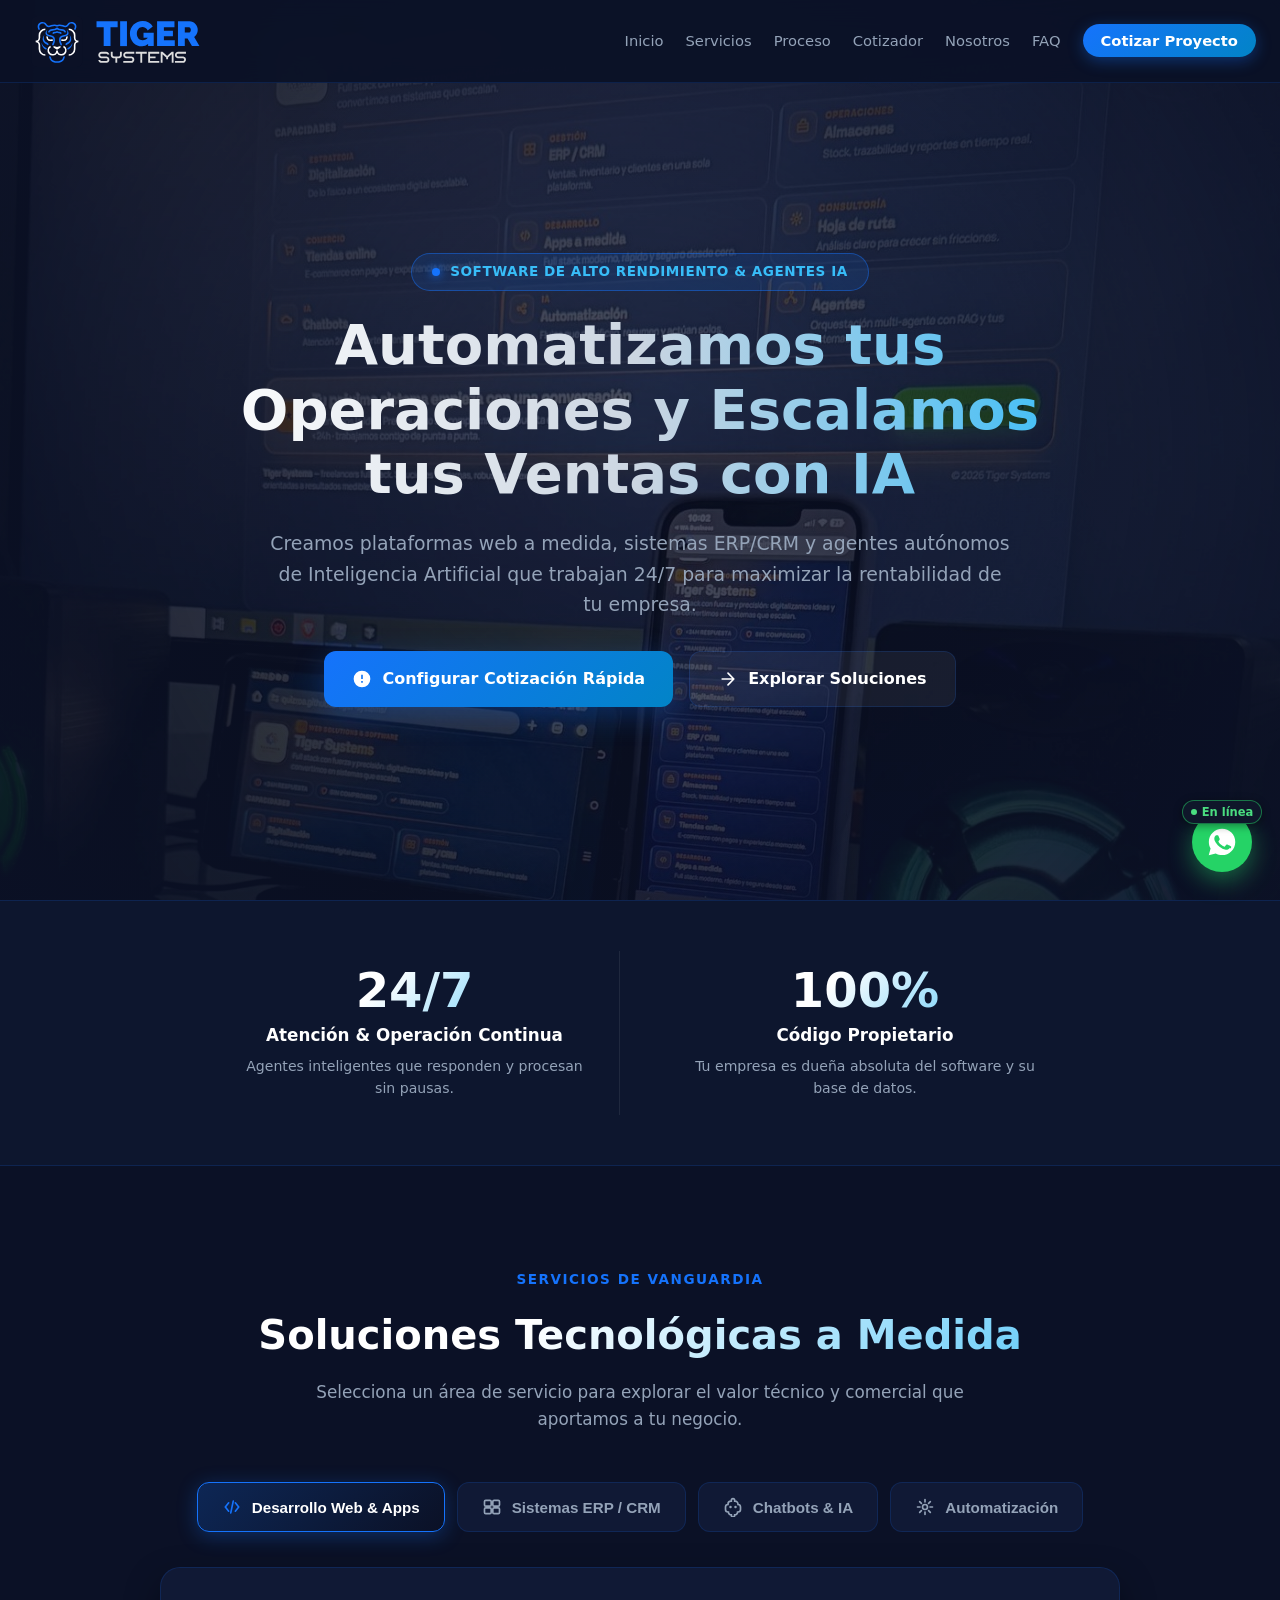
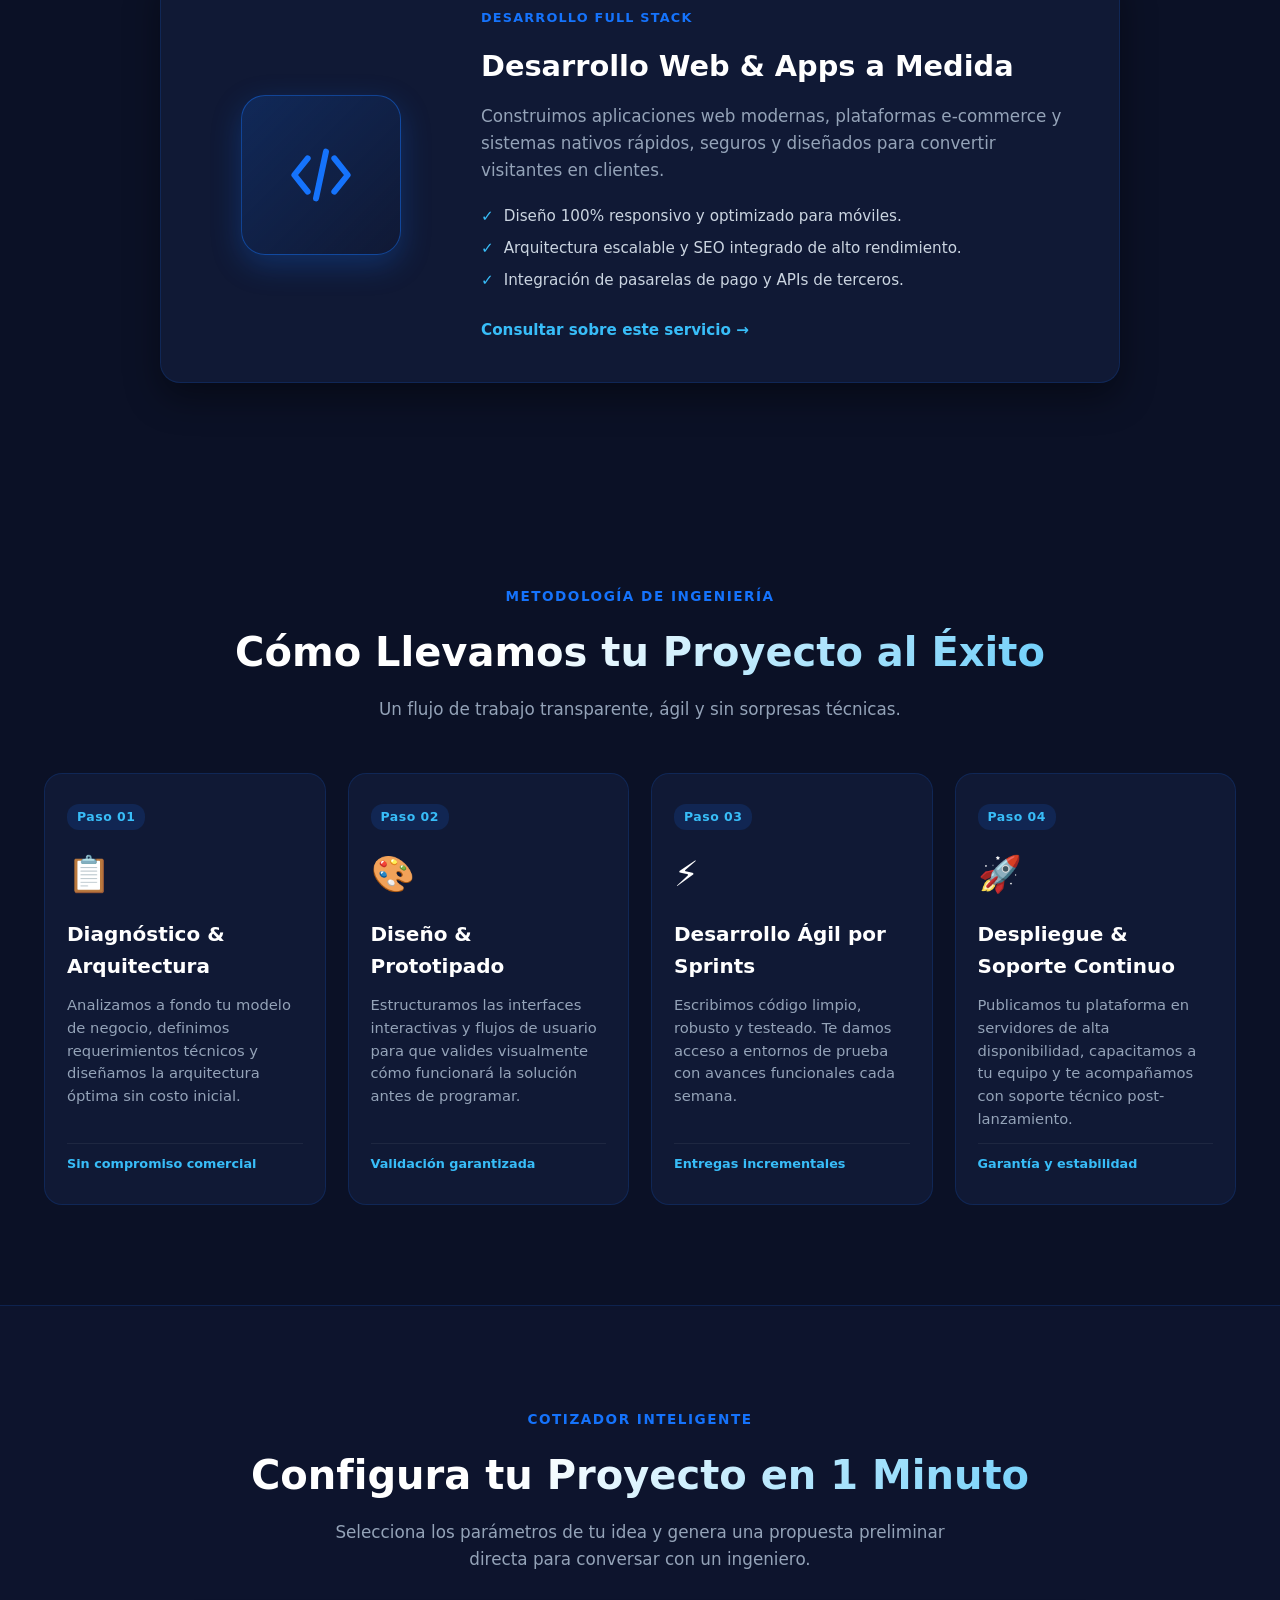
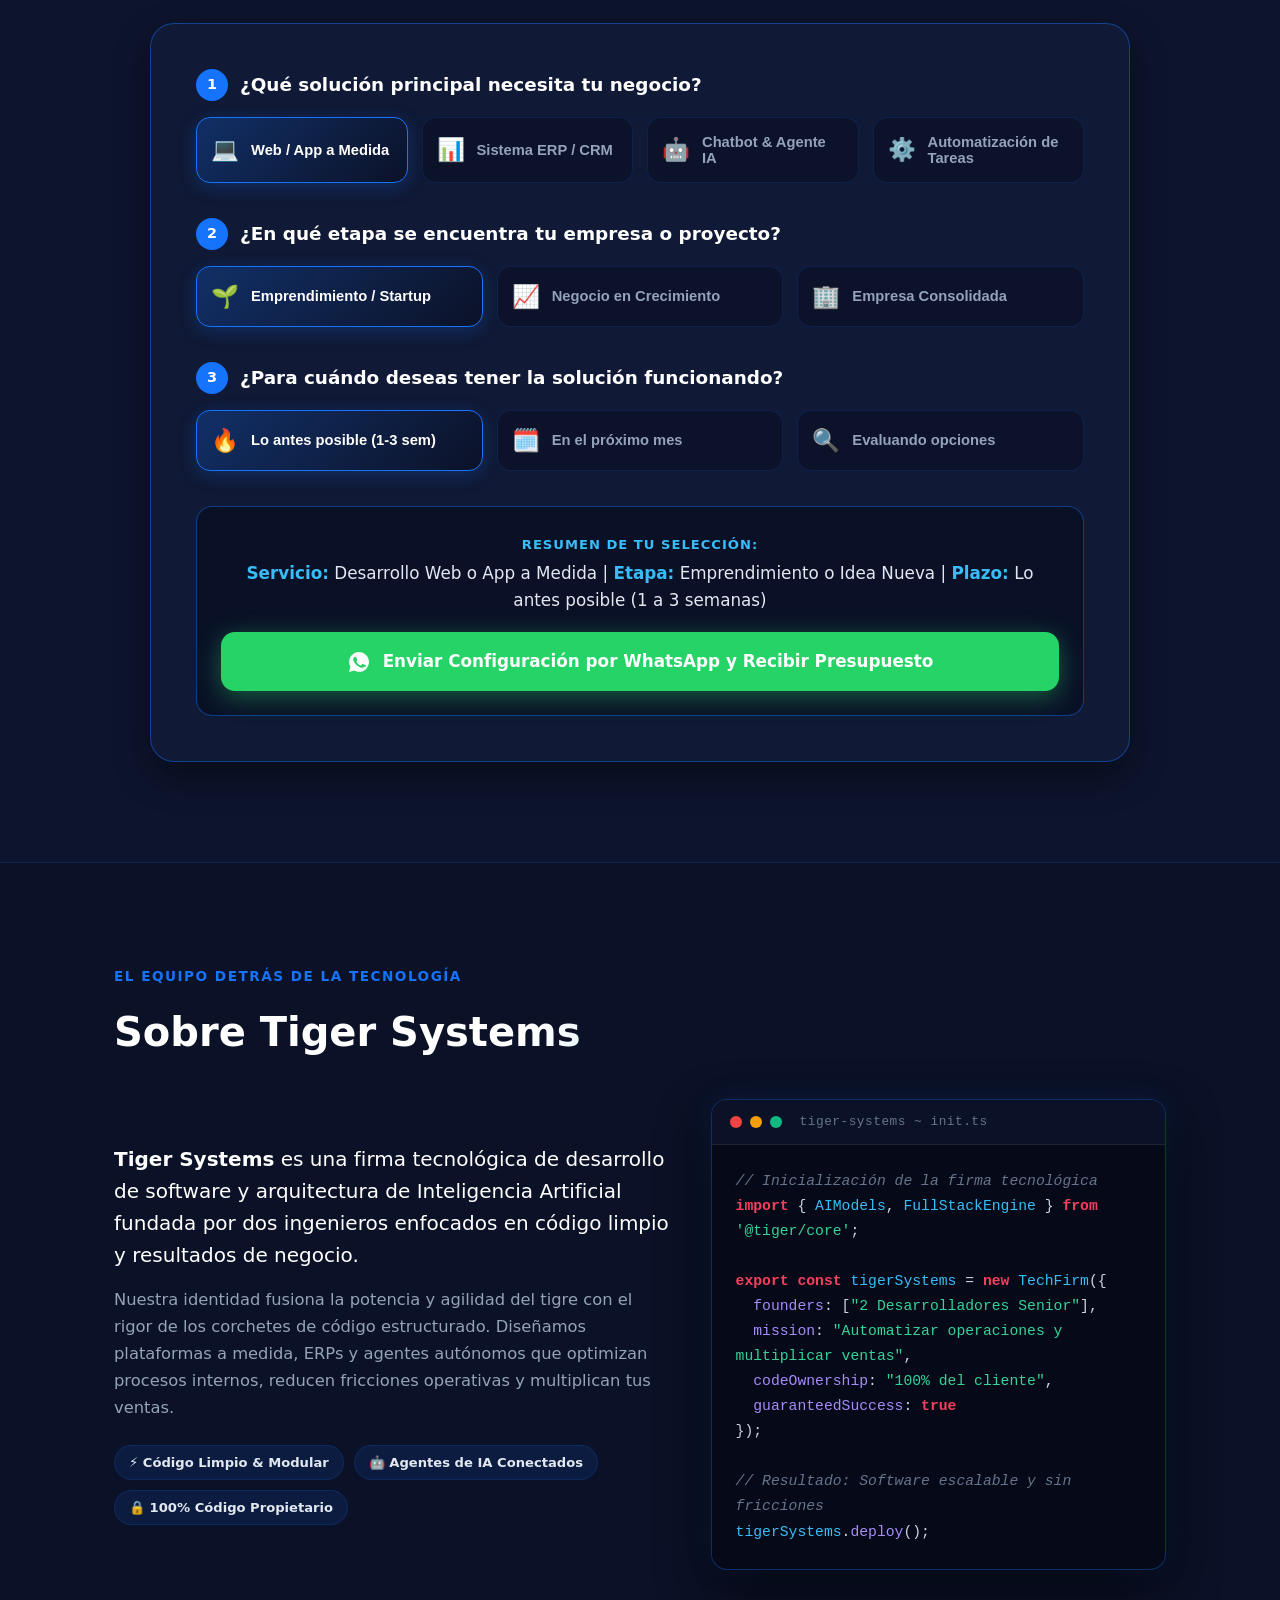
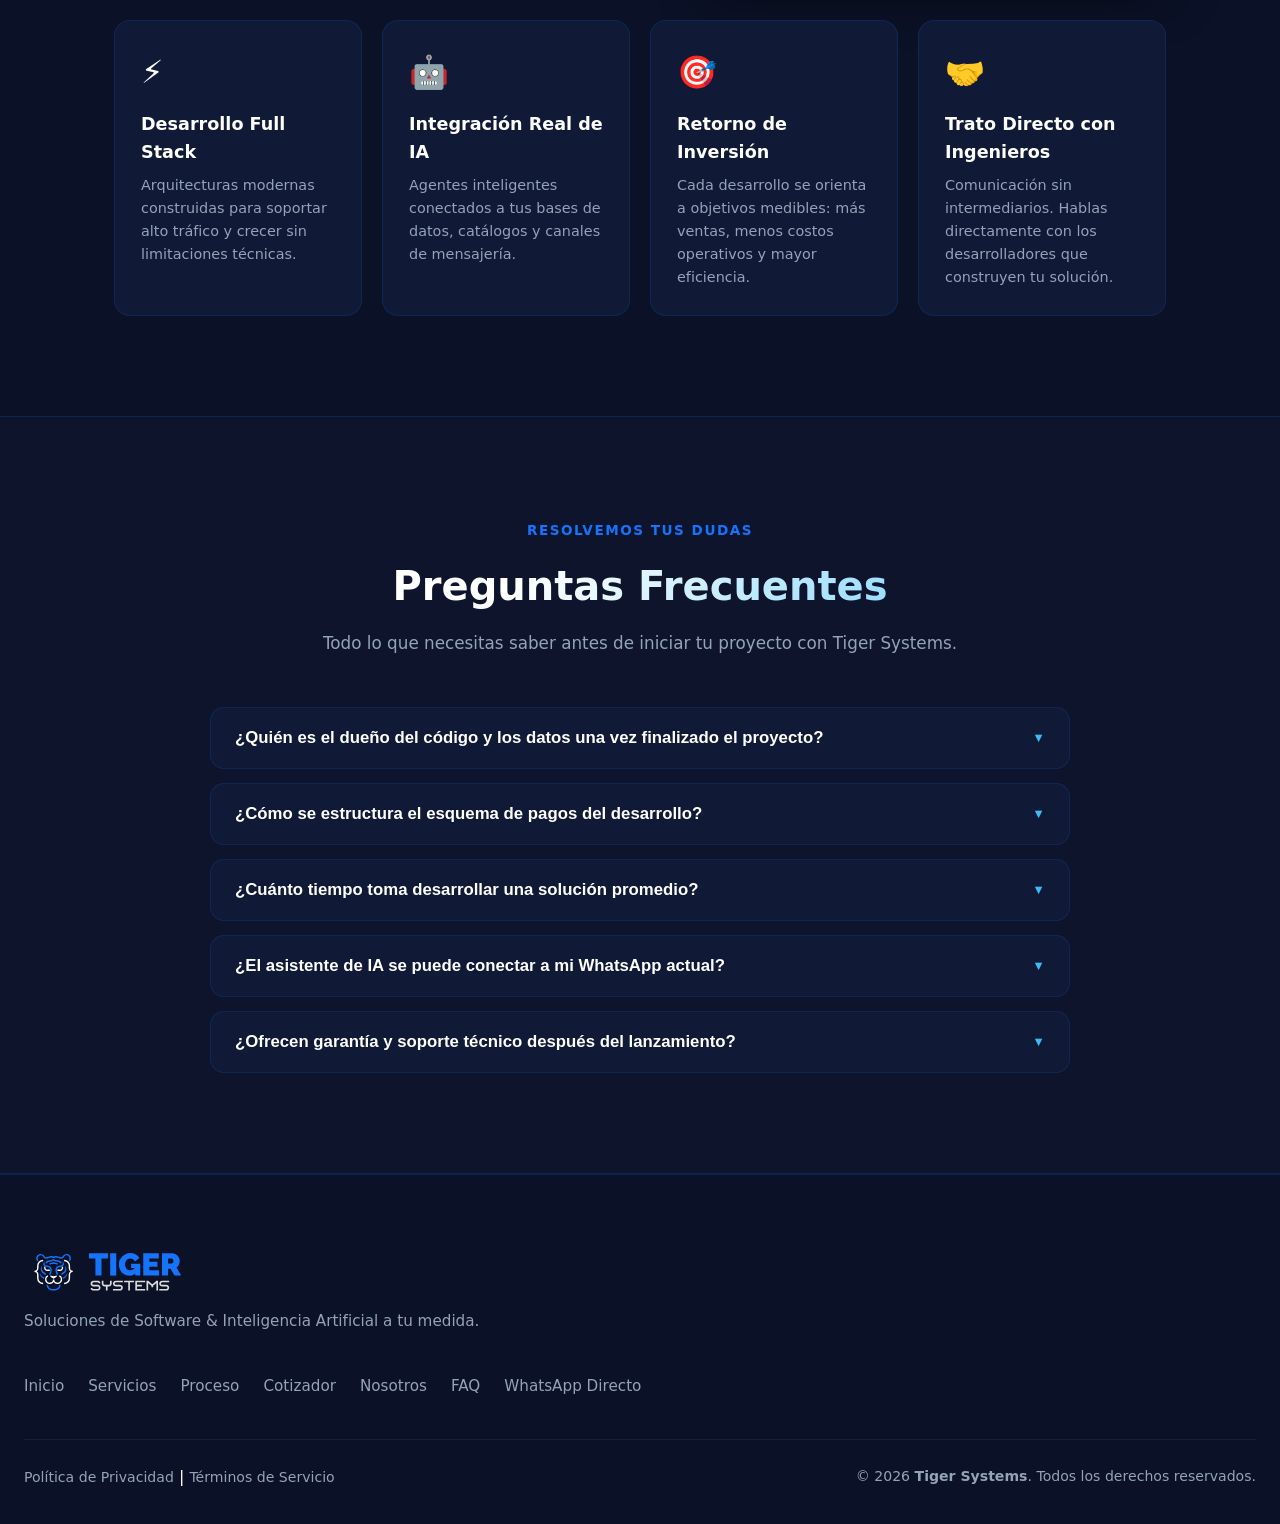
==== index.html @ 4b24a2e3 "feat: agregar etiqueta de Microsoft Clarity (grabaciones y mapas de calor)" ====
<!DOCTYPE html>
<html lang="es">
<head>
    <meta charset="UTF-8">
    <meta name="viewport" content="width=device-width, initial-scale=1.0">
    
    <!-- Google tag (gtag.js) -->
    <script async src="https://www.googletagmanager.com/gtag/js?id=G-GJ91HTBF2C"></script>
    <script>
      window.dataLayer = window.dataLayer || [];
      function gtag(){dataLayer.push(arguments);}
      gtag('js', new Date());

      gtag('config', 'G-GJ91HTBF2C');
    </script>
    
    <!-- Microsoft Clarity (Heatmaps & Screen Recording) -->
    <script type="text/javascript">
        (function(c,l,a,r,i,t,y){
            c[a]=c[a]||function(){(c[a].q=c[a].q||[]).push(arguments)};
            t=l.createElement(r);t.async=1;t.src="https://www.clarity.ms/tag/"+i;
            y=l.getElementsByTagName(r)[0];y.parentNode.insertBefore(t,y);
        })(window, document, "clarity", "script", "yjwtsjf2x6");
    </script>
    
    <!-- Favicon con el Isotipo Oficial Tiger Systems -->
    <link rel="icon" type="image/svg+xml" href="img/logo-icon.svg">
    <link rel="alternate icon" href="img/logo.png" type="image/png">
    
    <!-- SEO Meta Tags -->
    <title>Tiger Systems | Desarrollo de Software, ERP e Inteligencia Artificial</title>
    <meta name="description" content="Desarrollo de software a medida, sistemas ERP/CRM, chatbots inteligentes y automatización con IA. Impulsa tu negocio al ecosistema digital con Tiger Systems.">
    <meta name="keywords" content="desarrollo software, inteligencia artificial, ERP, CRM, chatbots, automatizacion, aplicaciones web, Tiger Systems">
    <meta name="author" content="Tiger Systems">
    <meta name="theme-color" content="#0b1126">
    
    <!-- Open Graph Meta Tags -->
    <meta property="og:title" content="Tiger Systems | Soluciones de Software & Inteligencia Artificial">
    <meta property="og:description" content="Automatizamos tus procesos y construimos software escalable con IA de última generación.">
    <meta property="og:type" content="website">
    <meta property="og:image" content="img/logo-full.png">

    <link rel="stylesheet" href="styles.css?v=2.3">
</head>
<body>

    <!-- 1. HEADER / NAVBAR CON LOGOTIPO OFICIAL EN EL LADO IZQUIERDO -->
    <header class="main-header">
        <div class="header-container">
            <a href="#inicio" class="brand-logo-link" aria-label="Tiger Systems Inicio">
                <img src="img/logo-full.svg" alt="Tiger Systems Logo" class="brand-logo-img">
            </a>

            <!-- Botón Hamburguesa para Dispositivos Móviles -->
            <button class="nav-toggle-btn" id="nav-toggle-btn" aria-label="Abrir menú de navegación" aria-expanded="false">
                <span class="hamburger-bar"></span>
                <span class="hamburger-bar"></span>
                <span class="hamburger-bar"></span>
            </button>

            <nav class="nav-menu" id="nav-menu">
                <ul>
                    <li><a href="#inicio" class="nav-item-link">Inicio</a></li>
                    <li><a href="#servicios" class="nav-item-link">Servicios</a></li>
                    <li><a href="#proceso" class="nav-item-link">Proceso</a></li>
                    <li><a href="#cotizador" class="nav-item-link">Cotizador</a></li>
                    <li><a href="#nosotros" class="nav-item-link">Nosotros</a></li>
                    <li><a href="#faq" class="nav-item-link">FAQ</a></li>
                    <li><a href="#cotizador" class="nav-cta-btn nav-item-link">Cotizar Proyecto</a></li>
                </ul>
            </nav>
        </div>
    </header>

    <!-- 2. CONTENEDOR HERO BANNER (IMAGEN DE FONDO + TEXTO CENTRADO Y BOTÓN) -->
    <section id="inicio" class="hero-section">
        <div class="hero-overlay"></div>
        <div class="hero-content">
            <div class="hero-badge">
                <span class="badge-dot"></span>
                <span>Software de Alto Rendimiento & Agentes IA</span>
            </div>
            <h1 class="hero-title shimmer-text">Automatizamos tus Operaciones y Escalamos tus Ventas con IA</h1>
            <p class="hero-subtitle">
                Creamos plataformas web a medida, sistemas ERP/CRM y agentes autónomos de Inteligencia Artificial que trabajan 24/7 para maximizar la rentabilidad de tu empresa.
            </p>
            <div class="hero-actions">
                <a href="#cotizador" class="btn-primary-hero">
                    <svg viewBox="0 0 24 24" class="btn-icon"><path d="M12 2a10 10 0 1 0 10 10A10 10 0 0 0 12 2zm1 14.5h-2v-2h2zm0-4.5h-2V7h2z" fill="currentColor"/></svg>
                    Configurar Cotización Rápida
                </a>
                <a href="#servicios" class="btn-secondary-hero">
                    <svg viewBox="0 0 24 24" class="btn-icon"><path d="M5 12h14M12 5l7 7-7 7" fill="none" stroke="currentColor" stroke-width="2" stroke-linecap="round" stroke-linejoin="round"/></svg>
                    Explorar Soluciones
                </a>
            </div>
        </div>
    </section>

    <!-- 3. FRANJA DE MÉTRICAS & INDICADORES DE CONFIANZA (SOCIAL PROOF) -->
    <section id="metricas" class="metrics-section">
        <div class="metrics-container">
            <div class="metric-card">
                <div class="metric-number">24/7</div>
                <div class="metric-label">Atención & Operación Continua</div>
                <div class="metric-desc">Agentes inteligentes que responden y procesan sin pausas.</div>
            </div>
            <div class="metric-card">
                <div class="metric-number">100%</div>
                <div class="metric-label">Código Propietario</div>
                <div class="metric-desc">Tu empresa es dueña absoluta del software y su base de datos.</div>
            </div>
        </div>
    </section>

    <!-- 4. APARTADO DE SERVICIOS INTERACTIVO (TABS SHOWCASE) -->
    <section id="servicios" class="services-section">
        <div class="section-header">
            <span class="section-tag">SERVICIOS DE VANGUARDIA</span>
            <h2>Soluciones Tecnológicas a Medida</h2>
            <p>Selecciona un área de servicio para explorar el valor técnico y comercial que aportamos a tu negocio.</p>
        </div>

        <!-- Lista de Botones (Tabs) -->
        <div class="services-tabs-bar">
            <button class="tab-btn active" data-service="web">
                <svg viewBox="0 0 24 24" class="tab-icon"><path d="M8 7L4 12l4 5M16 7l4 5-4 5M13.5 5l-3 14" fill="none" stroke="currentColor" stroke-width="2" stroke-linecap="round"/></svg>
                <span>Desarrollo Web & Apps</span>
            </button>
            <button class="tab-btn" data-service="erp">
                <svg viewBox="0 0 24 24" class="tab-icon"><rect x="3" y="4" width="8" height="7" rx="1.5" fill="none" stroke="currentColor" stroke-width="2"/><rect x="13" y="4" width="8" height="7" rx="1.5" fill="none" stroke="currentColor" stroke-width="2"/><rect x="3" y="13" width="8" height="7" rx="1.5" fill="none" stroke="currentColor" stroke-width="2"/><rect x="13" y="13" width="8" height="7" rx="1.5" fill="none" stroke="currentColor" stroke-width="2"/></svg>
                <span>Sistemas ERP / CRM</span>
            </button>
            <button class="tab-btn" data-service="ia">
                <svg viewBox="0 0 24 24" class="tab-icon"><path d="M12 2a2 2 0 0 1 2 2v1h.5A3.5 3.5 0 0 1 18 8.5V9a3 3 0 0 1 3 3v3a3 3 0 0 1-3 3h-.5A3.5 3.5 0 0 1 14 21.5V22a2 2 0 0 1-4 0v-.5A3.5 3.5 0 0 1 6.5 18H6a3 3 0 0 1-3-3v-3a3 3 0 0 1 3-3v-.5A3.5 3.5 0 0 1 9.5 5H10V4a2 2 0 0 1 2-2z" fill="none" stroke="currentColor" stroke-width="2"/><circle cx="9" cy="12" r="1.5" fill="currentColor"/><circle cx="15" cy="12" r="1.5" fill="currentColor"/></svg>
                <span>Chatbots & IA</span>
            </button>
            <button class="tab-btn" data-service="auto">
                <svg viewBox="0 0 24 24" class="tab-icon"><circle cx="12" cy="12" r="3" fill="none" stroke="currentColor" stroke-width="2"/><path d="M12 3v3M12 18v3M3 12h3M18 12h3M5.6 5.6l2.1 2.1M16.3 16.3l2.1 2.1M18.4 5.6l-2.1 2.1M7.7 16.3l-2.1 2.1" stroke="currentColor" stroke-width="2" stroke-linecap="round"/></svg>
                <span>Automatización</span>
            </button>
        </div>

        <!-- Carrusel / Contenedor de Tarjetas de Servicios -->
        <div class="services-carousel-wrapper">
            <div class="services-carousel-track" id="services-carousel-track">
                
                <!-- 1. Desarrollo Web & Apps -->
                <div class="service-card active" data-service="web">
                    <div class="service-visual-panel">
                        <div class="badge-icon-box">
                            <svg viewBox="0 0 24 24" class="service-svg-large"><path d="M8 7L4 12l4 5M16 7l4 5-4 5M13.5 5l-3 14" fill="none" stroke="currentColor" stroke-width="1.8" stroke-linecap="round" stroke-linejoin="round"/></svg>
                        </div>
                    </div>
                    <div class="service-details-panel">
                        <span class="service-category">DESARROLLO FULL STACK</span>
                        <h3 class="service-title">Desarrollo Web & Apps a Medida</h3>
                        <p class="service-desc">
                            Construimos aplicaciones web modernas, plataformas e-commerce y sistemas nativos rápidos, seguros y diseñados para convertir visitantes en clientes.
                        </p>
                        <ul class="service-benefits-list">
                            <li><span class="check-icon">✓</span> Diseño 100% responsivo y optimizado para móviles.</li>
                            <li><span class="check-icon">✓</span> Arquitectura escalable y SEO integrado de alto rendimiento.</li>
                            <li><span class="check-icon">✓</span> Integración de pasarelas de pago y APIs de terceros.</li>
                        </ul>
                        <div class="service-card-action">
                            <a href="https://wa.me/584246072880?text=Hola,%20me%20interesa%20obtener%20información%20sobre%20el%20servicio%20de%20Desarrollo%20Web." class="btn-service-action" target="_blank" rel="noopener noreferrer">
                                Consultar sobre este servicio →
                            </a>
                        </div>
                    </div>
                </div>

                <!-- 2. Sistemas ERP & CRM -->
                <div class="service-card" data-service="erp">
                    <div class="service-visual-panel">
                        <div class="badge-icon-box">
                            <svg viewBox="0 0 24 24" class="service-svg-large"><rect x="3" y="4" width="8" height="7" rx="1.5" fill="none" stroke="currentColor" stroke-width="1.8"/><rect x="13" y="4" width="8" height="7" rx="1.5" fill="none" stroke="currentColor" stroke-width="1.8"/><rect x="3" y="13" width="8" height="7" rx="1.5" fill="none" stroke="currentColor" stroke-width="1.8"/><rect x="13" y="13" width="8" height="7" rx="1.5" fill="none" stroke="currentColor" stroke-width="1.8"/></svg>
                        </div>
                    </div>
                    <div class="service-details-panel">
                        <span class="service-category">GESTIÓN DE NEGOCIOS</span>
                        <h3 class="service-title">Sistemas ERP & CRM Integrados</h3>
                        <p class="service-desc">
                            Centraliza las operaciones de tu empresa: ventas, control de inventario, facturación y gestión de clientes en una sola plataforma centralizada.
                        </p>
                        <ul class="service-benefits-list">
                            <li><span class="check-icon">✓</span> Automatización de control de stock e inventarios en tiempo real.</li>
                            <li><span class="check-icon">✓</span> Seguimiento completo de clientes (CRM) y tuberías de ventas.</li>
                            <li><span class="check-icon">✓</span> Reportes analíticos interactivos y exportación de datos.</li>
                        </ul>
                        <div class="service-card-action">
                            <a href="https://wa.me/584246072880?text=Hola,%20me%20interesa%20obtener%20información%20sobre%20el%20servicio%20de%20Sistemas%20ERP/CRM." class="btn-service-action" target="_blank" rel="noopener noreferrer">
                                Consultar sobre este servicio →
                            </a>
                        </div>
                    </div>
                </div>

                <!-- 3. Chatbots & Asistentes IA -->
                <div class="service-card" data-service="ia">
                    <div class="service-visual-panel">
                        <div class="badge-icon-box">
                            <svg viewBox="0 0 24 24" class="service-svg-large"><path d="M12 2a2 2 0 0 1 2 2v1h.5A3.5 3.5 0 0 1 18 8.5V9a3 3 0 0 1 3 3v3a3 3 0 0 1-3 3h-.5A3.5 3.5 0 0 1 14 21.5V22a2 2 0 0 1-4 0v-.5A3.5 3.5 0 0 1 6.5 18H6a3 3 0 0 1-3-3v-3a3 3 0 0 1 3-3v-.5A3.5 3.5 0 0 1 9.5 5H10V4a2 2 0 0 1 2-2z" fill="none" stroke="currentColor" stroke-width="1.8"/><circle cx="9" cy="12" r="1.2" fill="currentColor"/><circle cx="15" cy="12" r="1.2" fill="currentColor"/></svg>
                        </div>
                    </div>
                    <div class="service-details-panel">
                        <span class="service-category">INTELIGENCIA ARTIFICIAL</span>
                        <h3 class="service-title">Chatbots & Asistentes con IA</h3>
                        <p class="service-desc">
                            Revoluciona la atención al cliente instalando asistentes inteligentes entrenados con la información de tu empresa para responder y vender 24/7.
                        </p>
                        <ul class="service-benefits-list">
                            <li><span class="check-icon">✓</span> Atención inmediata y automatizada a través de WhatsApp y Web.</li>
                            <li><span class="check-icon">✓</span> Entrenamiento personalizado con la base de conocimientos de tu empresa.</li>
                            <li><span class="check-icon">✓</span> Reducción de costos de soporte y mayor tasa de conversión.</li>
                        </ul>
                        <div class="service-card-action">
                            <a href="https://wa.me/584246072880?text=Hola,%20me%20interesa%20obtener%20información%20sobre%20el%20servicio%20de%20Chatbots%20e%20IA." class="btn-service-action" target="_blank" rel="noopener noreferrer">
                                Consultar sobre este servicio →
                            </a>
                        </div>
                    </div>
                </div>

                <!-- 4. Automatización de Procesos -->
                <div class="service-card" data-service="auto">
                    <div class="service-visual-panel">
                        <div class="badge-icon-box">
                            <svg viewBox="0 0 24 24" class="service-svg-large"><circle cx="12" cy="12" r="3" fill="none" stroke="currentColor" stroke-width="1.8"/><path d="M12 3v3M12 18v3M3 12h3M18 12h3M5.6 5.6l2.1 2.1M16.3 16.3l2.1 2.1M18.4 5.6l-2.1 2.1M7.7 16.3l-2.1 2.1" stroke="currentColor" stroke-width="1.8" stroke-linecap="round"/></svg>
                        </div>
                    </div>
                    <div class="service-details-panel">
                        <span class="service-category">OPTIMIZACIÓN DE FLUJOS</span>
                        <h3 class="service-title">Automatización de Procesos & Agentes</h3>
                        <p class="service-desc">
                            Elimina tareas repetitivas conectando tus herramientas y desplegando agentes autónomos de IA que procesan documentos, correos y reportes.
                        </p>
                        <ul class="service-benefits-list">
                            <li><span class="check-icon">✓</span> Flujos automatizados que conectan tus aplicaciones favoritas.</li>
                            <li><span class="check-icon">✓</span> Agentes multi-tarea para clasificación y extracción de datos.</li>
                            <li><span class="check-icon">✓</span> Mayor productividad y eliminación de errores humanos.</li>
                        </ul>
                        <div class="service-card-action">
                            <a href="https://wa.me/584246072880?text=Hola,%20me%20interesa%20obtener%20información%20sobre%20el%20servicio%20de%20Automatización%20de%20Procesos." class="btn-service-action" target="_blank" rel="noopener noreferrer">
                                Consultar sobre este servicio →
                            </a>
                        </div>
                    </div>
                </div>

            </div>

            <!-- Controles del Carrusel (Móviles) -->
            <div class="carousel-controls" id="services-carousel-controls">
                <button class="carousel-nav-btn prev-btn" id="carousel-prev-btn" aria-label="Servicio anterior">
                    <svg viewBox="0 0 24 24" class="carousel-arrow-icon"><path d="M15 18l-6-6 6-6" fill="none" stroke="currentColor" stroke-width="2.5" stroke-linecap="round" stroke-linejoin="round"/></svg>
                </button>
                <div class="carousel-dots" id="services-carousel-dots">
                    <button class="carousel-dot active" data-index="0" aria-label="Ver servicio 1"></button>
                    <button class="carousel-dot" data-index="1" aria-label="Ver servicio 2"></button>
                    <button class="carousel-dot" data-index="2" aria-label="Ver servicio 3"></button>
                    <button class="carousel-dot" data-index="3" aria-label="Ver servicio 4"></button>
                </div>
                <button class="carousel-nav-btn next-btn" id="carousel-next-btn" aria-label="Siguiente servicio">
                    <svg viewBox="0 0 24 24" class="carousel-arrow-icon"><path d="M9 18l6-6-6-6" fill="none" stroke="currentColor" stroke-width="2.5" stroke-linecap="round" stroke-linejoin="round"/></svg>
                </button>
            </div>
        </div>
    </section>

    <!-- 5. NUESTRO PROCESO EN 4 PASOS (ELIMINACIÓN DE LA INCERTIDUMBRE) -->
    <section id="proceso" class="process-section">
        <div class="section-header">
            <span class="section-tag">METODOLOGÍA DE INGENIERÍA</span>
            <h2>Cómo Llevamos tu Proyecto al Éxito</h2>
            <p>Un flujo de trabajo transparente, ágil y sin sorpresas técnicas.</p>
        </div>

        <div class="process-grid">
            <div class="process-step-card">
                <div class="step-badge">Paso 01</div>
                <div class="step-icon">📋</div>
                <h3>Diagnóstico & Arquitectura</h3>
                <p>Analizamos a fondo tu modelo de negocio, definimos requerimientos técnicos y diseñamos la arquitectura óptima sin costo inicial.</p>
                <div class="step-footer">Sin compromiso comercial</div>
            </div>

            <div class="process-step-card">
                <div class="step-badge">Paso 02</div>
                <div class="step-icon">🎨</div>
                <h3>Diseño & Prototipado</h3>
                <p>Estructuramos las interfaces interactivas y flujos de usuario para que valides visualmente cómo funcionará la solución antes de programar.</p>
                <div class="step-footer">Validación garantizada</div>
            </div>

            <div class="process-step-card">
                <div class="step-badge">Paso 03</div>
                <div class="step-icon">⚡</div>
                <h3>Desarrollo Ágil por Sprints</h3>
                <p>Escribimos código limpio, robusto y testeado. Te damos acceso a entornos de prueba con avances funcionales cada semana.</p>
                <div class="step-footer">Entregas incrementales</div>
            </div>

            <div class="process-step-card">
                <div class="step-badge">Paso 04</div>
                <div class="step-icon">🚀</div>
                <h3>Despliegue & Soporte Continuo</h3>
                <p>Publicamos tu plataforma en servidores de alta disponibilidad, capacitamos a tu equipo y te acompañamos con soporte técnico post-lanzamiento.</p>
                <div class="step-footer">Garantía y estabilidad</div>
            </div>
        </div>
    </section>

    <!-- 7. CONFIGURADOR / COTIZADOR INTERACTIVO A WHATSAPP -->
    <section id="cotizador" class="configurator-section">
        <div class="section-header">
            <span class="section-tag">COTIZADOR INTELIGENTE</span>
            <h2>Configura tu Proyecto en 1 Minuto</h2>
            <p>Selecciona los parámetros de tu idea y genera una propuesta preliminar directa para conversar con un ingeniero.</p>
        </div>

        <div class="configurator-wrapper">
            <div class="configurator-box">
                <!-- Paso 1: Tipo de Solución -->
                <div class="config-step">
                    <div class="step-title-wrapper">
                        <span class="step-number-circle">1</span>
                        <h4>¿Qué solución principal necesita tu negocio?</h4>
                    </div>
                    <div class="config-options-grid" data-group="servicio">
                        <button type="button" class="config-card selected" data-value="Desarrollo Web o App a Medida">
                            <span class="config-icon">💻</span>
                            <span class="config-text">Web / App a Medida</span>
                        </button>
                        <button type="button" class="config-card" data-value="Sistema Integral ERP / CRM">
                            <span class="config-icon">📊</span>
                            <span class="config-text">Sistema ERP / CRM</span>
                        </button>
                        <button type="button" class="config-card" data-value="Chatbot & Agente con Inteligencia Artificial">
                            <span class="config-icon">🤖</span>
                            <span class="config-text">Chatbot & Agente IA</span>
                        </button>
                        <button type="button" class="config-card" data-value="Automatización de Flujos y Procesos">
                            <span class="config-icon">⚙️</span>
                            <span class="config-text">Automatización de Tareas</span>
                        </button>
                    </div>
                </div>

                <!-- Paso 2: Tamaño de la Empresa -->
                <div class="config-step">
                    <div class="step-title-wrapper">
                        <span class="step-number-circle">2</span>
                        <h4>¿En qué etapa se encuentra tu empresa o proyecto?</h4>
                    </div>
                    <div class="config-options-grid" data-group="etapa">
                        <button type="button" class="config-card selected" data-value="Emprendimiento o Idea Nueva">
                            <span class="config-icon">🌱</span>
                            <span class="config-text">Emprendimiento / Startup</span>
                        </button>
                        <button type="button" class="config-card" data-value="Negocio en Crecimiento">
                            <span class="config-icon">📈</span>
                            <span class="config-text">Negocio en Crecimiento</span>
                        </button>
                        <button type="button" class="config-card" data-value="Empresa Consolidada">
                            <span class="config-icon">🏢</span>
                            <span class="config-text">Empresa Consolidada</span>
                        </button>
                    </div>
                </div>

                <!-- Paso 3: Urgencia / Tiempo -->
                <div class="config-step">
                    <div class="step-title-wrapper">
                        <span class="step-number-circle">3</span>
                        <h4>¿Para cuándo deseas tener la solución funcionando?</h4>
                    </div>
                    <div class="config-options-grid" data-group="tiempo">
                        <button type="button" class="config-card selected" data-value="Lo antes posible (1 a 3 semanas)">
                            <span class="config-icon">🔥</span>
                            <span class="config-text">Lo antes posible (1-3 sem)</span>
                        </button>
                        <button type="button" class="config-card" data-value="En el próximo mes">
                            <span class="config-icon">🗓️</span>
                            <span class="config-text">En el próximo mes</span>
                        </button>
                        <button type="button" class="config-card" data-value="Evaluando opciones y cotizaciones">
                            <span class="config-icon">🔍</span>
                            <span class="config-text">Evaluando opciones</span>
                        </button>
                    </div>
                </div>

                <!-- Resumen dinámico y Botón Final -->
                <div class="config-summary-panel">
                    <div class="summary-details">
                        <span class="summary-label">Resumen de tu selección:</span>
                        <p id="config-summary-text" class="summary-text">
                            <strong>Servicio:</strong> Web / App a Medida | <strong>Etapa:</strong> Emprendimiento | <strong>Plazo:</strong> Lo antes posible
                        </p>
                    </div>
                    <a id="btn-config-whatsapp" href="#" class="btn-whatsapp-large" target="_blank" rel="noopener noreferrer">
                        <svg viewBox="0 0 24 24" class="btn-icon-large"><path d="M12.04 2c-5.46 0-9.91 4.45-9.91 9.91 0 1.75.46 3.45 1.32 4.95L2.05 22l5.25-1.38c1.45.79 3.08 1.21 4.74 1.21 5.46 0 9.91-4.45 9.91-9.91 0-2.65-1.03-5.14-2.9-7.01A9.81 9.81 0 0 0 12.04 2zm5.8 14.25c-.24.69-1.22 1.32-1.99 1.48-.52.11-1.2.2-3.48-.75-2.92-1.21-4.8-4.17-4.95-4.37-.14-.19-1.18-1.57-1.18-2.99 0-1.42.74-2.12 1.01-2.41.27-.29.59-.36.79-.36.2 0 .39.01.56.01.19.01.44-.07.69.53.25.6.86 2.09.94 2.24.08.15.13.33.03.53-.1.2-.15.33-.29.5-.15.17-.31.38-.45.51-.15.15-.31.31-.13.62.18.31.79 1.3 1.7 2.11 1.17 1.04 2.15 1.36 2.46 1.51.31.15.49.13.67-.08.19-.21.79-.92 1.01-1.23.21-.31.43-.26.73-.15.3.11 1.91.9 2.24 1.06.33.16.55.24.63.38.08.14.08.81-.16 1.5z" fill="currentColor"/></svg>
                        <span>Enviar Configuración por WhatsApp y Recibir Presupuesto</span>
                    </a>
                </div>
            </div>
        </div>
    </section>

    <!-- 8. APARTADO "SOBRE NOSOTROS" -->
    <section id="nosotros" class="about-section">
        <div class="about-container">
            <div class="section-header" style="text-align: left; margin-bottom: 35px;">
                <span class="section-tag">EL EQUIPO DETRÁS DE LA TECNOLOGÍA</span>
                <h2>Sobre Tiger Systems</h2>
            </div>

            <div class="about-hero-grid">
                <div class="about-text-column">
                    <p class="about-lead">
                        <strong>Tiger Systems</strong> es una firma tecnológica de desarrollo de software y arquitectura de Inteligencia Artificial fundada por dos ingenieros enfocados en código limpio y resultados de negocio.
                    </p>
                    <p class="about-desc">
                        Nuestra identidad fusiona la potencia y agilidad del tigre con el rigor de los corchetes de código estructurado. Diseñamos plataformas a medida, ERPs y agentes autónomos que optimizan procesos internos, reducen fricciones operativas y multiplican tus ventas.
                    </p>
                    
                    <div class="about-pills-row">
                        <span class="tech-pill">⚡ Código Limpio & Modular</span>
                        <span class="tech-pill">🤖 Agentes de IA Conectados</span>
                        <span class="tech-pill">🔒 100% Código Propietario</span>
                    </div>
                </div>

                <!-- Ventana de Terminal Estilo macOS con Resaltado de Sintaxis -->
                <div class="about-terminal-column">
                    <div class="terminal-box">
                        <div class="terminal-header">
                            <span class="terminal-dot dot-red"></span>
                            <span class="terminal-dot dot-yellow"></span>
                            <span class="terminal-dot dot-green"></span>
                            <span class="terminal-title-text">tiger-systems ~ init.ts</span>
                        </div>
                        <div class="terminal-content">
                            <span class="code-comment">// Inicialización de la firma tecnológica</span><br>
                            <span class="code-keyword">import</span> { <span class="code-var">AIModels</span>, <span class="code-var">FullStackEngine</span> } <span class="code-keyword">from</span> <span class="code-str">'@tiger/core'</span>;<br><br>
                            <span class="code-keyword">export const</span> <span class="code-var">tigerSystems</span> = <span class="code-keyword">new</span> <span class="code-var">TechFirm</span>({<br>
                            &nbsp;&nbsp;<span class="code-prop">founders</span>: [<span class="code-str">"2 Desarrolladores Senior"</span>],<br>
                            &nbsp;&nbsp;<span class="code-prop">mission</span>: <span class="code-str">"Automatizar operaciones y multiplicar ventas"</span>,<br>
                            &nbsp;&nbsp;<span class="code-prop">codeOwnership</span>: <span class="code-str">"100% del cliente"</span>,<br>
                            &nbsp;&nbsp;<span class="code-prop">guaranteedSuccess</span>: <span class="code-keyword">true</span><br>
                            });<br><br>
                            <span class="code-comment">// Resultado: Software escalable y sin fricciones</span><br>
                            <span class="code-var">tigerSystems</span>.<span class="code-prop">deploy</span>();
                        </div>
                    </div>
                </div>
            </div>

            <!-- Tarjetas de Características / Valores -->
            <div class="about-features-grid">
                <div class="feature-card">
                    <div class="feature-icon">⚡</div>
                    <h4>Desarrollo Full Stack</h4>
                    <p>Arquitecturas modernas construidas para soportar alto tráfico y crecer sin limitaciones técnicas.</p>
                </div>
                <div class="feature-card">
                    <div class="feature-icon">🤖</div>
                    <h4>Integración Real de IA</h4>
                    <p>Agentes inteligentes conectados a tus bases de datos, catálogos y canales de mensajería.</p>
                </div>
                <div class="feature-card">
                    <div class="feature-icon">🎯</div>
                    <h4>Retorno de Inversión</h4>
                    <p>Cada desarrollo se orienta a objetivos medibles: más ventas, menos costos operativos y mayor eficiencia.</p>
                </div>
                <div class="feature-card">
                    <div class="feature-icon">🤝</div>
                    <h4>Trato Directo con Ingenieros</h4>
                    <p>Comunicación sin intermediarios. Hablas directamente con los desarrolladores que construyen tu solución.</p>
                </div>
            </div>
        </div>
    </section>

    <!-- 9. PREGUNTAS FRECUENTES (FAQ ACORDEÓN) -->
    <section id="faq" class="faq-section">
        <div class="section-header">
            <span class="section-tag">RESOLVEMOS TUS DUDAS</span>
            <h2>Preguntas Frecuentes</h2>
            <p>Todo lo que necesitas saber antes de iniciar tu proyecto con Tiger Systems.</p>
        </div>

        <div class="faq-accordion-container">
            <div class="faq-item">
                <button class="faq-question" aria-expanded="false">
                    <span>¿Quién es el dueño del código y los datos una vez finalizado el proyecto?</span>
                    <span class="faq-arrow">▼</span>
                </button>
                <div class="faq-answer">
                    <p>Tu empresa es <strong>100% dueña de todo el código fuente, la base de datos y la propiedad intelectual</strong>. No te atamos a licencias mensuales obligatorias ni retenemos tu información. Al finalizar te entregamos todos los accesos y repositorios.</p>
                </div>
            </div>

            <div class="faq-item">
                <button class="faq-question" aria-expanded="false">
                    <span>¿Cómo se estructura el esquema de pagos del desarrollo?</span>
                    <span class="faq-arrow">▼</span>
                </button>
                <div class="faq-answer">
                    <p>Trabajamos bajo un modelo seguro y transparente por hitos: típicamente un <strong>50% al iniciar</strong> el proyecto para cubrir arquitectura y diseño, y el <strong>50% restante contra entrega</strong> y aprobación en entorno de pruebas antes del lanzamiento oficial.</p>
                </div>
            </div>

            <div class="faq-item">
                <button class="faq-question" aria-expanded="false">
                    <span>¿Cuánto tiempo toma desarrollar una solución promedio?</span>
                    <span class="faq-arrow">▼</span>
                </button>
                <div class="faq-answer">
                    <p>Los tiempos varían según el alcance: una landing page de alta conversión o un chatbot de IA puede estar listo en <strong>1 a 2 semanas</strong>, mientras que un sistema ERP/CRM o una plataforma compleja a medida suele tomar entre <strong>3 y 6 semanas</strong> con entregas incrementales semanales.</p>
                </div>
            </div>

            <div class="faq-item">
                <button class="faq-question" aria-expanded="false">
                    <span>¿El asistente de IA se puede conectar a mi WhatsApp actual?</span>
                    <span class="faq-arrow">▼</span>
                </button>
                <div class="faq-answer">
                    <p><strong>Sí, totalmente.</strong> Integramos el asistente inteligente con la API oficial de WhatsApp o tu número empresarial existente. El agente puede consultar catálogos, agendar citas, responder preguntas técnicas y transferir al cliente a un operador humano cuando sea necesario.</p>
                </div>
            </div>

            <div class="faq-item">
                <button class="faq-question" aria-expanded="false">
                    <span>¿Ofrecen garantía y soporte técnico después del lanzamiento?</span>
                    <span class="faq-arrow">▼</span>
                </button>
                <div class="faq-answer">
                    <p>Sí. Todos nuestros proyectos incluyen un período de <strong>garantía técnica gratuita de 30 días</strong> post-despliegue ante cualquier eventualidad, además de planes accesibles de mantenimiento evolutivo, respaldo y monitoreo en la nube.</p>
                </div>
            </div>
        </div>
    </section>

    <!-- 10. FOOTER CON LOGOTIPO OFICIAL, COPYRIGHT Y LINKS -->
    <footer class="main-footer">
        <div class="footer-container">
            <div class="footer-brand">
                <a href="#inicio" class="footer-logo-link">
                    <img src="img/logo-full.svg" alt="Tiger Systems" class="footer-logo-img">
                </a>
                <p>Soluciones de Software & Inteligencia Artificial a tu medida.</p>
            </div>

            <nav class="footer-links">
                <ul>
                    <li><a href="#inicio">Inicio</a></li>
                    <li><a href="#servicios">Servicios</a></li>
                    <li><a href="#proceso">Proceso</a></li>
                    <li><a href="#cotizador">Cotizador</a></li>
                    <li><a href="#nosotros">Nosotros</a></li>
                    <li><a href="#faq">FAQ</a></li>
                    <li><a href="https://wa.me/584246072880" target="_blank" rel="noopener noreferrer">WhatsApp Directo</a></li>
                </ul>
            </nav>

            <div class="footer-bottom">
                <div class="footer-legal">
                    <a href="#">Política de Privacidad</a> | <a href="#">Términos de Servicio</a>
                </div>
                <p class="footer-copy">
                    &copy; <span id="current-year">2026</span> <strong>Tiger Systems</strong>. Todos los derechos reservados.
                </p>
            </div>
        </div>
    </footer>

    <!-- BOTÓN FLOTANTE PERMANENTE DE WHATSAPP CON INDICADOR "EN LÍNEA" -->
    <div class="floating-whatsapp-wrapper">
        <a href="https://wa.me/584246072880?text=Hola%20Tiger%20Systems,%20quisiera%20asesoría%20sobre%20un%20proyecto%20de%20software/IA." target="_blank" rel="noopener noreferrer" class="floating-whatsapp-btn" aria-label="Contactar por WhatsApp">
            <span class="floating-online-badge">
                <span class="online-dot"></span>
                <span>En línea</span>
            </span>
            <svg viewBox="0 0 24 24" class="whatsapp-float-icon"><path d="M12.04 2c-5.46 0-9.91 4.45-9.91 9.91 0 1.75.46 3.45 1.32 4.95L2.05 22l5.25-1.38c1.45.79 3.08 1.21 4.74 1.21 5.46 0 9.91-4.45 9.91-9.91 0-2.65-1.03-5.14-2.9-7.01A9.81 9.81 0 0 0 12.04 2zm5.8 14.25c-.24.69-1.22 1.32-1.99 1.48-.52.11-1.2.2-3.48-.75-2.92-1.21-4.8-4.17-4.95-4.37-.14-.19-1.18-1.57-1.18-2.99 0-1.42.74-2.12 1.01-2.41.27-.29.59-.36.79-.36.2 0 .39.01.56.01.19.01.44-.07.69.53.25.6.86 2.09.94 2.24.08.15.13.33.03.53-.1.2-.15.33-.29.5-.15.17-.31.38-.45.51-.15.15-.31.31-.13.62.18.31.79 1.3 1.7 2.11 1.17 1.04 2.15 1.36 2.46 1.51.31.15.49.13.67-.08.19-.21.79-.92 1.01-1.23.21-.31.43-.26.73-.15.3.11 1.91.9 2.24 1.06.33.16.55.24.63.38.08.14.08.81-.16 1.5z" fill="currentColor"/></svg>
        </a>
    </div>

    <!-- Script de interactividad -->
    <script src="script.js?v=2.3"></script>
</body>
</html>
---- styles.css ----
/* ==========================================================================
   TIGER SYSTEMS - HOJA DE ESTILOS CORPORATIVA INTEGRAL
   Basada en la Identidad Visual Oficial (#1573fc & #0b1126)
   ========================================================================== */

/* 1. Reset universal y box-sizing */
*,
*::before,
*::after {
    box-sizing: border-box;
    margin: 0;
    padding: 0;
}

html {
    scroll-behavior: smooth;
    -webkit-text-size-adjust: 100%;
}

/* 2. Variables de Marca Oficial y UI Tokens */
:root {
    --bg-main: #0b1126;             /* Azul medianoche profundo oficial */
    --bg-card: #101935;             /* Superficie de tarjetas estándar */
    --bg-card-hover: #16244a;       /* Estado hover de tarjetas */
    --bg-chat: #0e152e;             /* Fondo de interfaz de chat */
    
    --tiger-blue: #1573fc;          /* Azul Eléctrico Oficial de Tiger Systems */
    --tiger-blue-hover: #0c61db;    /* Azul para hover */
    --tiger-cyan: #38bdf8;          /* Cian de acento tech/IA */
    --tiger-silver: #dddddd;        /* Plata metalizada de 'SYSTEMS' */
    
    --whatsapp-green: #25d366;      /* Verde WhatsApp oficial */
    --whatsapp-hover: #1eaa53;
    
    --text-white: #ffffff;
    --text-muted: #94a3b8;
    --text-dim: #64748b;
    
    --border-color: rgba(21, 115, 252, 0.16);
    --border-glow: rgba(21, 115, 252, 0.45);
    --shadow-glow: 0 8px 30px rgba(21, 115, 252, 0.28);
    --shadow-card: 0 15px 35px rgba(0, 0, 0, 0.4);
    
    --font-main: system-ui, -apple-system, BlinkMacSystemFont, 'Segoe UI', Roboto, Oxygen, Ubuntu, Cantarell, sans-serif;
    --transition-smooth: all 0.3s cubic-bezier(0.4, 0, 0.2, 1);
}

body {
    min-height: 100vh;
    line-height: 1.6;
    font-family: var(--font-main);
    background-color: var(--bg-main);
    color: var(--text-white);
    overflow-x: hidden;
}

ul {
    list-style: none;
}

a {
    text-decoration: none;
    color: inherit;
}

/* Encabezados globales de sección */
.section-header {
    text-align: center;
    margin-bottom: 50px;
}

.section-tag {
    color: var(--tiger-blue);
    font-size: 0.85rem;
    font-weight: 700;
    letter-spacing: 1.5px;
    text-transform: uppercase;
    display: inline-block;
    margin-bottom: 6px;
}

.section-header h2 {
    font-size: 2.5rem;
    font-weight: 800;
    margin: 6px 0 12px;
    background: linear-gradient(135deg, #ffffff 40%, var(--tiger-cyan) 100%);
    -webkit-background-clip: text;
    -webkit-text-fill-color: transparent;
}

.section-header p {
    color: var(--text-muted);
    font-size: 1.05rem;
    max-width: 650px;
    margin: 0 auto;
}

/* ==========================================================================
   1. HEADER / NAVBAR
   ========================================================================== */
.main-header {
    position: fixed;
    top: 0;
    left: 0;
    width: 100%;
    z-index: 1000;
    background: rgba(11, 17, 38, 0.90);
    backdrop-filter: blur(14px);
    -webkit-backdrop-filter: blur(14px);
    border-bottom: 1px solid var(--border-color);
    padding: 12px 0;
}

.header-container {
    max-width: 1280px;
    margin: 0 auto;
    padding: 0 24px;
    display: flex;
    justify-content: space-between;
    align-items: center;
}

.brand-logo-link {
    display: flex;
    align-items: center;
    transition: var(--transition-smooth);
}

.brand-logo-link:hover {
    transform: translateY(-1px);
    filter: brightness(1.1);
}

.brand-logo-img {
    height: 58px;
    width: auto;
    max-width: 280px;
    object-fit: contain;
    display: block;
}

/* Botón Hamburguesa Móvil (oculto en escritorio) */
.nav-toggle-btn {
    display: none;
    background: rgba(16, 25, 53, 0.85);
    border: 1px solid var(--border-color);
    border-radius: 10px;
    width: 44px;
    height: 44px;
    flex-direction: column;
    justify-content: center;
    align-items: center;
    gap: 5px;
    cursor: pointer;
    transition: var(--transition-smooth);
    padding: 0;
    z-index: 1001;
}

.hamburger-bar {
    width: 22px;
    height: 2px;
    background-color: var(--text-white);
    border-radius: 2px;
    transition: all 0.3s cubic-bezier(0.4, 0, 0.2, 1);
    transform-origin: center;
}

.nav-menu ul {
    display: flex;
    align-items: center;
    gap: 22px;
}

.nav-menu ul li a {
    font-size: 0.92rem;
    font-weight: 500;
    color: var(--text-muted);
    transition: var(--transition-smooth);
}

.nav-menu ul li a:hover {
    color: var(--tiger-blue);
}

.nav-cta-btn {
    background: linear-gradient(135deg, var(--tiger-blue), #0284c7);
    color: var(--text-white) !important;
    padding: 8px 18px;
    border-radius: 20px;
    font-weight: 600 !important;
    box-shadow: 0 4px 15px rgba(21, 115, 252, 0.35);
}

.nav-cta-btn:hover {
    transform: translateY(-2px);
    box-shadow: 0 6px 22px rgba(21, 115, 252, 0.55);
}

/* ==========================================================================
   2. HERO BANNER PRINCIPAL
   ========================================================================== */
.hero-section {
    position: relative;
    min-height: 100vh;
    display: flex;
    align-items: center;
    justify-content: center;
    padding: 130px 24px 70px;
    background-image: url('img/fondo1.2.jpg'), url('img/fondo1.jpg');
    background-size: cover;
    background-position: center;
    background-repeat: no-repeat;
    text-align: center;
}

.hero-overlay {
    position: absolute;
    inset: 0;
    background: radial-gradient(circle at center, rgba(11, 17, 38, 0.72) 0%, rgba(11, 17, 38, 0.96) 100%);
    z-index: 1;
}

.hero-content {
    position: relative;
    z-index: 2;
    max-width: 900px;
    display: flex;
    flex-direction: column;
    align-items: center;
    gap: 22px;
}

.hero-badge {
    display: inline-flex;
    align-items: center;
    gap: 10px;
    background: rgba(21, 115, 252, 0.14);
    border: 1px solid var(--border-glow);
    color: var(--tiger-cyan);
    font-size: 0.85rem;
    font-weight: 600;
    padding: 7px 20px;
    border-radius: 30px;
    letter-spacing: 0.5px;
    text-transform: uppercase;
}

.badge-dot {
    width: 8px;
    height: 8px;
    border-radius: 50%;
    background-color: var(--tiger-blue);
    box-shadow: 0 0 10px var(--tiger-blue);
    animation: pulseGlow 2s infinite ease-in-out;
}

@keyframes pulseGlow {
    0%, 100% { transform: scale(1); opacity: 0.8; }
    50% { transform: scale(1.4); opacity: 1; }
}

.hero-title {
    font-size: 3.5rem;
    font-weight: 850;
    line-height: 1.15;
    background: linear-gradient(135deg, #ffffff 45%, var(--tiger-cyan) 100%);
    -webkit-background-clip: text;
    -webkit-text-fill-color: transparent;
}

.shimmer-text {
    background: linear-gradient(90deg, #ffffff 0%, #cbd5e1 25%, #38bdf8 50%, #cbd5e1 75%, #ffffff 100%);
    background-size: 200% auto;
    -webkit-background-clip: text;
    -webkit-text-fill-color: transparent;
    animation: textShimmer 5s linear infinite;
}

@keyframes textShimmer {
    0% { background-position: 0% center; }
    100% { background-position: 200% center; }
}

.hero-subtitle {
    font-size: 1.18rem;
    color: var(--text-muted);
    max-width: 740px;
    font-weight: 400;
}

.hero-actions {
    display: flex;
    gap: 16px;
    flex-wrap: wrap;
    justify-content: center;
    margin-top: 10px;
}

.btn-primary-hero {
    background: linear-gradient(135deg, var(--tiger-blue), #0284c7);
    color: var(--text-white);
    padding: 14px 28px;
    border-radius: 12px;
    font-weight: 700;
    font-size: 1rem;
    display: inline-flex;
    align-items: center;
    gap: 10px;
    transition: var(--transition-smooth);
    box-shadow: var(--shadow-glow);
}

.btn-primary-hero:hover {
    transform: translateY(-2px);
    box-shadow: 0 8px 30px rgba(21, 115, 252, 0.5);
}

.btn-secondary-hero {
    background: rgba(255, 255, 255, 0.06);
    border: 1px solid var(--border-color);
    color: var(--text-white);
    padding: 14px 28px;
    border-radius: 12px;
    font-weight: 600;
    font-size: 1rem;
    display: inline-flex;
    align-items: center;
    gap: 10px;
    transition: var(--transition-smooth);
}

.btn-secondary-hero:hover {
    background: rgba(21, 115, 252, 0.15);
    border-color: var(--tiger-blue);
}

.btn-icon {
    width: 20px;
    height: 20px;
}

/* ==========================================================================
   3. FRANJA DE MÉTRICAS (SOCIAL PROOF & STATS)
   ========================================================================== */
.metrics-section {
    background: rgba(16, 25, 53, 0.6);
    border-top: 1px solid var(--border-color);
    border-bottom: 1px solid var(--border-color);
    padding: 50px 24px;
}

.metrics-container {
    max-width: 860px;
    margin: 0 auto;
    display: grid;
    grid-template-columns: repeat(2, 1fr);
    gap: 40px;
}

.metric-card {
    text-align: center;
    padding: 15px 25px;
    border-right: 1px solid rgba(255, 255, 255, 0.08);
}

.metric-card:last-child {
    border-right: none;
}

.metric-number {
    font-size: 3rem;
    font-weight: 850;
    line-height: 1;
    background: linear-gradient(135deg, #ffffff 40%, var(--tiger-cyan) 100%);
    -webkit-background-clip: text;
    -webkit-text-fill-color: transparent;
    margin-bottom: 8px;
}

.metric-label {
    font-size: 1.05rem;
    font-weight: 700;
    color: var(--text-white);
    margin-bottom: 6px;
}

.metric-desc {
    font-size: 0.88rem;
    color: var(--text-muted);
}

/* ==========================================================================
   4. SECCIÓN DE SERVICIOS INTERACTIVOS (TABS SHOWCASE)
   ========================================================================== */
.services-section {
    max-width: 1200px;
    margin: 0 auto;
    padding: 100px 24px;
}

.services-tabs-bar {
    display: flex;
    gap: 12px;
    justify-content: center;
    flex-wrap: wrap;
    margin-bottom: 35px;
}

.tab-btn {
    background: var(--bg-card);
    border: 1px solid var(--border-color);
    color: var(--text-muted);
    padding: 14px 24px;
    border-radius: 12px;
    font-size: 0.95rem;
    font-weight: 600;
    cursor: pointer;
    display: flex;
    align-items: center;
    gap: 10px;
    transition: var(--transition-smooth);
}

.tab-icon {
    width: 20px;
    height: 20px;
    transition: var(--transition-smooth);
}

.tab-btn:hover {
    background: var(--bg-card-hover);
    color: var(--text-white);
    border-color: var(--tiger-blue);
}

.tab-btn.active {
    background: linear-gradient(135deg, rgba(21, 115, 252, 0.22), rgba(11, 17, 38, 0.8));
    border-color: var(--tiger-blue);
    color: var(--text-white);
    box-shadow: 0 4px 20px rgba(21, 115, 252, 0.3);
}

.tab-btn.active .tab-icon {
    color: var(--tiger-blue);
}

.services-carousel-wrapper {
    max-width: 960px;
    margin: 0 auto;
    position: relative;
}

.services-carousel-track {
    position: relative;
}

.service-card {
    background: var(--bg-card);
    border: 1px solid var(--border-color);
    border-radius: 20px;
    padding: 40px;
    display: none;
    grid-template-columns: 240px 1fr;
    gap: 40px;
    align-items: center;
    box-shadow: var(--shadow-card);
    transition: opacity 0.25s ease, transform 0.25s ease;
}

.service-card.active {
    display: grid;
    animation: fadeInServiceCard 0.3s ease forwards;
}

@keyframes fadeInServiceCard {
    from {
        opacity: 0;
        transform: translateY(8px);
    }
    to {
        opacity: 1;
        transform: translateY(0);
    }
}

.carousel-controls {
    display: none;
}

.service-visual-panel {
    display: flex;
    justify-content: center;
    align-items: center;
}

.badge-icon-box {
    width: 160px;
    height: 160px;
    border-radius: 24px;
    background: linear-gradient(135deg, rgba(21, 115, 252, 0.18), rgba(16, 25, 53, 0.85));
    border: 1px solid var(--border-glow);
    display: flex;
    align-items: center;
    justify-content: center;
    color: var(--tiger-blue);
    box-shadow: 0 10px 30px rgba(21, 115, 252, 0.25);
}

.service-svg-large {
    width: 80px;
    height: 80px;
}

.service-details-panel {
    display: flex;
    flex-direction: column;
    gap: 14px;
}

.service-category {
    font-size: 0.8rem;
    font-weight: 700;
    letter-spacing: 1.2px;
    color: var(--tiger-blue);
}

.service-title {
    font-size: 1.8rem;
    font-weight: 700;
    color: var(--text-white);
}

.service-desc {
    color: var(--text-muted);
    font-size: 1.05rem;
    line-height: 1.6;
}

.service-benefits-list {
    margin-top: 6px;
    display: flex;
    flex-direction: column;
    gap: 8px;
}

.service-benefits-list li {
    display: flex;
    align-items: center;
    gap: 10px;
    color: #cbd5e1;
    font-size: 0.95rem;
}

.check-icon {
    color: var(--tiger-cyan);
    font-weight: bold;
}

.service-card-action {
    margin-top: 10px;
}

.btn-service-action {
    color: var(--tiger-cyan);
    font-weight: 600;
    font-size: 0.95rem;
    transition: var(--transition-smooth);
    display: inline-flex;
    align-items: center;
    gap: 6px;
}

.btn-service-action:hover {
    color: var(--text-white);
    transform: translateX(4px);
}

/* ==========================================================================
   5. NUESTRO PROCESO EN 4 PASOS
   ========================================================================== */
.process-section {
    max-width: 1240px;
    margin: 0 auto;
    padding: 100px 24px;
}

.process-grid {
    display: grid;
    grid-template-columns: repeat(4, 1fr);
    gap: 22px;
    position: relative;
}

.process-step-card {
    background: var(--bg-card);
    border: 1px solid var(--border-color);
    border-radius: 18px;
    padding: 30px 22px;
    display: flex;
    flex-direction: column;
    gap: 12px;
    transition: var(--transition-smooth);
    position: relative;
}

.process-step-card:hover {
    transform: translateY(-6px);
    border-color: var(--tiger-blue);
    box-shadow: var(--shadow-glow);
}

.step-badge {
    align-self: flex-start;
    font-size: 0.78rem;
    font-weight: 700;
    color: var(--tiger-cyan);
    background: rgba(21, 115, 252, 0.15);
    padding: 3px 10px;
    border-radius: 12px;
    letter-spacing: 0.5px;
}

.step-icon {
    font-size: 2.2rem;
    margin: 4px 0;
}

.process-step-card h3 {
    font-size: 1.25rem;
    font-weight: 700;
    color: var(--text-white);
}

.process-step-card p {
    font-size: 0.92rem;
    color: var(--text-muted);
    line-height: 1.55;
    flex-grow: 1;
}

.step-footer {
    font-size: 0.8rem;
    color: var(--tiger-cyan);
    border-top: 1px solid rgba(255, 255, 255, 0.06);
    padding-top: 10px;
    font-weight: 600;
}

/* ==========================================================================
   7. CONFIGURADOR / COTIZADOR INTERACTIVO
   ========================================================================== */
.configurator-section {
    background: rgba(16, 25, 53, 0.5);
    border-top: 1px solid var(--border-color);
    border-bottom: 1px solid var(--border-color);
    padding: 100px 24px;
}

.configurator-wrapper {
    max-width: 980px;
    margin: 0 auto;
}

.configurator-box {
    background: var(--bg-card);
    border: 1px solid var(--border-glow);
    border-radius: 24px;
    padding: 45px;
    box-shadow: var(--shadow-card);
    display: flex;
    flex-direction: column;
    gap: 35px;
}

.config-step {
    display: flex;
    flex-direction: column;
    gap: 16px;
}

.step-title-wrapper {
    display: flex;
    align-items: center;
    gap: 12px;
}

.step-number-circle {
    width: 32px;
    height: 32px;
    border-radius: 50%;
    background: var(--tiger-blue);
    color: var(--text-white);
    display: flex;
    align-items: center;
    justify-content: center;
    font-weight: 700;
    font-size: 0.9rem;
}

.step-title-wrapper h4 {
    font-size: 1.15rem;
    font-weight: 700;
    color: var(--text-white);
}

.config-options-grid {
    display: grid;
    grid-template-columns: repeat(auto-fit, minmax(200px, 1fr));
    gap: 14px;
}

.config-card {
    background: rgba(11, 17, 38, 0.7);
    border: 1px solid var(--border-color);
    border-radius: 14px;
    padding: 16px 14px;
    display: flex;
    align-items: center;
    gap: 12px;
    cursor: pointer;
    transition: var(--transition-smooth);
    color: var(--text-muted);
    text-align: left;
}

.config-card:hover {
    background: var(--bg-card-hover);
    color: var(--text-white);
    border-color: rgba(21, 115, 252, 0.5);
}

.config-card.selected {
    background: linear-gradient(135deg, rgba(21, 115, 252, 0.25), rgba(11, 17, 38, 0.9));
    border-color: var(--tiger-blue);
    color: var(--text-white);
    box-shadow: 0 4px 18px rgba(21, 115, 252, 0.25);
}

.config-icon {
    font-size: 1.4rem;
}

.config-text {
    font-size: 0.92rem;
    font-weight: 600;
}

/* Panel de Resumen y Botón Final */
.config-summary-panel {
    background: rgba(11, 17, 38, 0.9);
    border: 1px solid var(--border-glow);
    border-radius: 16px;
    padding: 24px;
    display: flex;
    flex-direction: column;
    gap: 18px;
    align-items: center;
    text-align: center;
}

.summary-label {
    font-size: 0.82rem;
    text-transform: uppercase;
    letter-spacing: 1px;
    color: var(--tiger-cyan);
    font-weight: 700;
}

.summary-text {
    font-size: 1.05rem;
    color: #e2e8f0;
    margin-top: 4px;
}

.summary-text strong {
    color: var(--tiger-cyan);
}

.btn-whatsapp-large {
    background-color: var(--whatsapp-green);
    color: var(--text-white);
    padding: 16px 32px;
    border-radius: 14px;
    font-weight: 700;
    font-size: 1.05rem;
    display: inline-flex;
    align-items: center;
    gap: 12px;
    transition: var(--transition-smooth);
    box-shadow: 0 6px 25px rgba(37, 211, 102, 0.4);
    width: 100%;
    justify-content: center;
}

.btn-whatsapp-large:hover {
    background-color: var(--whatsapp-hover);
    transform: translateY(-2px);
    box-shadow: 0 10px 30px rgba(37, 211, 102, 0.55);
}

.btn-icon-large {
    width: 24px;
    height: 24px;
}

/* ==========================================================================
   8. APARTADO "SOBRE NOSOTROS"
   ========================================================================== */
.about-section {
    max-width: 1100px;
    margin: 0 auto;
    padding: 100px 24px;
}

.about-lead {
    font-size: 1.25rem;
    color: var(--text-white);
    line-height: 1.6;
}

/* Layout a dos columnas con Terminal de Código */
.about-hero-grid {
    display: grid;
    grid-template-columns: 1.1fr 0.9fr;
    gap: 40px;
    align-items: center;
    margin-bottom: 50px;
}

.about-text-column {
    display: flex;
    flex-direction: column;
    gap: 16px;
}

.about-desc {
    color: var(--text-muted);
    font-size: 1.02rem;
    line-height: 1.65;
}

.about-pills-row {
    display: flex;
    gap: 10px;
    flex-wrap: wrap;
    margin-top: 8px;
}

.tech-pill {
    background: rgba(21, 115, 252, 0.12);
    border: 1px solid var(--border-color);
    color: #e2e8f0;
    font-size: 0.82rem;
    font-weight: 600;
    padding: 6px 14px;
    border-radius: 20px;
}

/* Ventana de Terminal Estilo macOS */
.about-terminal-column {
    display: flex;
    justify-content: center;
}

.terminal-box {
    background: #060a18;
    border: 1px solid rgba(21, 115, 252, 0.35);
    border-radius: 16px;
    overflow: hidden;
    box-shadow: 0 20px 50px rgba(0, 0, 0, 0.6), 0 0 30px rgba(21, 115, 252, 0.12);
    width: 100%;
    font-family: ui-monospace, SFMono-Regular, Menlo, Monaco, Consolas, monospace;
    transition: var(--transition-smooth);
}

.terminal-box:hover {
    border-color: var(--tiger-blue);
    box-shadow: 0 20px 50px rgba(0, 0, 0, 0.7), 0 0 35px rgba(21, 115, 252, 0.25);
}

.terminal-header {
    background: #0b1126;
    border-bottom: 1px solid rgba(255, 255, 255, 0.08);
    padding: 12px 18px;
    display: flex;
    align-items: center;
    gap: 8px;
}

.terminal-dot {
    width: 12px;
    height: 12px;
    border-radius: 50%;
    display: inline-block;
}

.dot-red { background: #ef4444; }
.dot-yellow { background: #f59e0b; }
.dot-green { background: #10b981; }

.terminal-title-text {
    color: #64748b;
    font-size: 0.8rem;
    margin-left: 10px;
    letter-spacing: 0.5px;
}

.terminal-content {
    padding: 24px;
    font-size: 0.92rem;
    line-height: 1.7;
    color: #cbd5e1;
}

.code-keyword { color: #f43f5e; font-weight: bold; }
.code-var { color: #38bdf8; }
.code-str { color: #34d399; }
.code-prop { color: #a78bfa; }
.code-comment { color: #64748b; font-style: italic; }

.about-features-grid {
    display: grid;
    grid-template-columns: repeat(auto-fit, minmax(230px, 1fr));
    gap: 20px;
}

.feature-card {
    background: var(--bg-card);
    border: 1px solid var(--border-color);
    border-radius: 16px;
    padding: 26px;
    transition: var(--transition-smooth);
}

.feature-card:hover {
    transform: translateY(-4px);
    border-color: var(--tiger-blue);
    box-shadow: var(--shadow-glow);
}

.feature-icon {
    font-size: 2rem;
    margin-bottom: 12px;
}

.feature-card h4 {
    font-size: 1.1rem;
    font-weight: 700;
    margin-bottom: 8px;
    color: var(--text-white);
}

.feature-card p {
    font-size: 0.9rem;
    color: var(--text-muted);
    margin-bottom: 0;
}

/* ==========================================================================
   9. PREGUNTAS FRECUENTES (FAQ ACORDEÓN)
   ========================================================================== */
.faq-section {
    background: rgba(16, 25, 53, 0.4);
    border-top: 1px solid var(--border-color);
    border-bottom: 1px solid var(--border-color);
    padding: 100px 24px;
}

.faq-accordion-container {
    max-width: 860px;
    margin: 0 auto;
    display: flex;
    flex-direction: column;
    gap: 14px;
}

.faq-item {
    background: var(--bg-card);
    border: 1px solid var(--border-color);
    border-radius: 14px;
    overflow: hidden;
    transition: var(--transition-smooth);
}

.faq-item:hover {
    border-color: rgba(21, 115, 252, 0.4);
}

.faq-item.active {
    border-color: var(--tiger-blue);
    box-shadow: 0 4px 20px rgba(21, 115, 252, 0.15);
}

.faq-question {
    width: 100%;
    padding: 20px 24px;
    background: none;
    border: none;
    color: var(--text-white);
    font-size: 1.05rem;
    font-weight: 600;
    text-align: left;
    cursor: pointer;
    display: flex;
    justify-content: space-between;
    align-items: center;
    gap: 16px;
    transition: var(--transition-smooth);
}

.faq-arrow {
    font-size: 0.8rem;
    color: var(--tiger-cyan);
    transition: transform 0.3s ease;
}

.faq-item.active .faq-arrow {
    transform: rotate(180deg);
}

.faq-answer {
    max-height: 0;
    overflow: hidden;
    transition: max-height 0.35s cubic-bezier(0, 1, 0, 1), padding 0.3s ease;
    padding: 0 24px;
}

.faq-item.active .faq-answer {
    max-height: 500px;
    padding: 0 24px 22px 24px;
    transition: max-height 0.35s ease-in-out, padding 0.3s ease;
}

.faq-answer p {
    color: var(--text-muted);
    font-size: 0.98rem;
    line-height: 1.6;
}

.faq-answer strong {
    color: #e2e8f0;
}

/* ==========================================================================
   10. FOOTER
   ========================================================================== */
.main-footer {
    padding: 70px 24px 35px;
    border-top: 1px solid var(--border-color);
    background-color: var(--bg-main);
}

.footer-container {
    max-width: 1240px;
    margin: 0 auto;
    display: flex;
    flex-direction: column;
    gap: 40px;
}

.footer-brand {
    display: flex;
    flex-direction: column;
    gap: 12px;
}

.footer-logo-link {
    display: inline-block;
}

.footer-logo-img {
    height: 52px;
    width: auto;
    max-width: 260px;
    object-fit: contain;
    display: block;
}

.footer-brand p {
    color: var(--text-muted);
    font-size: 0.95rem;
}

.footer-links ul {
    display: flex;
    gap: 24px;
    flex-wrap: wrap;
}

.footer-links ul li a {
    color: var(--text-muted);
    font-size: 0.95rem;
    transition: var(--transition-smooth);
}

.footer-links ul li a:hover {
    color: var(--tiger-blue);
}

.footer-bottom {
    border-top: 1px solid rgba(255, 255, 255, 0.06);
    padding-top: 24px;
    display: flex;
    justify-content: space-between;
    align-items: center;
    flex-wrap: wrap;
    gap: 16px;
}

.footer-legal a {
    color: var(--text-muted);
    font-size: 0.88rem;
    transition: var(--transition-smooth);
}

.footer-legal a:hover {
    color: var(--text-white);
}

.footer-copy {
    color: var(--text-muted);
    font-size: 0.88rem;
}

/* ==========================================================================
   BOTÓN FLOTANTE PERMANENTE DE WHATSAPP
   ========================================================================== */
.floating-whatsapp-wrapper {
    position: fixed;
    bottom: 28px;
    right: 28px;
    z-index: 999;
}

.floating-whatsapp-btn {
    position: relative;
    width: 60px;
    height: 60px;
    border-radius: 50%;
    background-color: var(--whatsapp-green);
    color: var(--text-white);
    display: flex;
    align-items: center;
    justify-content: center;
    box-shadow: 0 8px 25px rgba(37, 211, 102, 0.45);
    transition: var(--transition-smooth);
}

.floating-whatsapp-btn:hover {
    background-color: var(--whatsapp-hover);
    transform: scale(1.08) translateY(-2px);
    box-shadow: 0 12px 30px rgba(37, 211, 102, 0.6);
}

.whatsapp-float-icon {
    width: 32px;
    height: 32px;
}

.floating-online-badge {
    position: absolute;
    top: -12px;
    background: #0f172a;
    border: 1px solid rgba(37, 211, 102, 0.5);
    border-radius: 12px;
    padding: 2px 8px;
    font-size: 0.72rem;
    font-weight: 700;
    color: #4ade80;
    display: flex;
    align-items: center;
    gap: 5px;
    white-space: nowrap;
    box-shadow: 0 2px 8px rgba(0, 0, 0, 0.4);
}

.online-dot {
    width: 6px;
    height: 6px;
    border-radius: 50%;
    background-color: #4ade80;
    animation: blinkDot 1.6s infinite ease-in-out;
}

@keyframes blinkDot {
    0%, 100% { opacity: 1; }
    50% { opacity: 0.3; }
}

/* ==========================================================================
   RESPONSIVIDAD Y MEDIA QUERIES
   ========================================================================== */
@media (max-width: 1024px) {
    .metrics-container {
        gap: 30px;
    }

    .process-grid {
        grid-template-columns: repeat(2, 1fr);
    }
}

@media (max-width: 900px) {
    .service-card {
        grid-template-columns: 1fr;
        text-align: center;
        padding: 30px;
    }

    .service-visual-panel {
        margin-bottom: 10px;
    }

    .service-benefits-list li {
        justify-content: center;
    }

    .configurator-box {
        padding: 30px 20px;
    }

    .about-hero-grid {
        grid-template-columns: 1fr;
        gap: 30px;
    }
}

@media (max-width: 768px) {
    /* Header compacto en móvil */
    .main-header {
        padding: 10px 0;
    }

    .brand-logo-img {
        height: 46px;
        max-width: 210px;
    }

    /* Mostrar botón hamburguesa en móviles */
    .nav-toggle-btn {
        display: flex;
    }

    .nav-toggle-btn:hover {
        border-color: var(--tiger-blue);
        box-shadow: 0 0 12px rgba(21, 115, 252, 0.35);
    }

    /* Transformación de Hamburguesa a X */
    .nav-toggle-btn.active .hamburger-bar:nth-child(1) {
        transform: translateY(7px) rotate(45deg);
        background-color: var(--tiger-cyan);
    }

    .nav-toggle-btn.active .hamburger-bar:nth-child(2) {
        opacity: 0;
        transform: translateX(-12px);
    }

    .nav-toggle-btn.active .hamburger-bar:nth-child(3) {
        transform: translateY(-7px) rotate(-45deg);
        background-color: var(--tiger-cyan);
    }

    /* Menú Desplegable Móvil (Drawer con efecto Glassmorphism) */
    .nav-menu {
        position: fixed;
        top: 66px;
        left: 0;
        width: 100%;
        height: calc(100dvh - 66px);
        background: rgba(11, 17, 38, 0.98);
        backdrop-filter: blur(20px);
        -webkit-backdrop-filter: blur(20px);
        border-bottom: 1px solid var(--border-glow);
        padding: 24px 20px 35px;
        display: flex;
        flex-direction: column;
        justify-content: flex-start;
        overflow-y: auto;
        transform: translateY(-120%);
        opacity: 0;
        visibility: hidden;
        transition: transform 0.35s cubic-bezier(0.4, 0, 0.2, 1), opacity 0.3s ease, visibility 0.35s;
        z-index: 999;
        box-shadow: 0 20px 40px rgba(0, 0, 0, 0.7);
    }

    .nav-menu.active {
        transform: translateY(0);
        opacity: 1;
        visibility: visible;
    }

    .nav-menu ul {
        display: flex;
        flex-direction: column;
        gap: 10px;
        width: 100%;
        list-style: none;
    }

    .nav-menu ul li {
        width: 100%;
    }

    .nav-item-link {
        display: flex;
        align-items: center;
        width: 100%;
        padding: 13px 18px;
        font-size: 1.05rem;
        font-weight: 600;
        color: #cbd5e1;
        border-radius: 12px;
        background: rgba(16, 25, 53, 0.6);
        border: 1px solid rgba(21, 115, 252, 0.12);
        transition: var(--transition-smooth);
        box-sizing: border-box;
    }

    .nav-item-link:hover,
    .nav-item-link:active {
        background: rgba(21, 115, 252, 0.18);
        border-color: var(--tiger-blue);
        color: var(--text-white);
        padding-left: 22px;
    }

    .nav-cta-btn {
        margin-top: 10px;
        padding: 14px 20px !important;
        font-size: 1.05rem !important;
        text-align: center;
        justify-content: center !important;
        border-radius: 14px !important;
        box-shadow: 0 6px 20px rgba(21, 115, 252, 0.45) !important;
        background: linear-gradient(135deg, var(--tiger-blue), #0284c7) !important;
        color: var(--text-white) !important;
    }

    .hero-title {
        font-size: 2.3rem;
    }

    .hero-subtitle {
        font-size: 1rem;
    }

    /* Ajuste vertical optimizado para la sección de servicios en móvil */
    .services-section {
        padding: 45px 16px 24px;
    }

    .services-section .section-header {
        margin-bottom: 20px;
    }

    .services-section .section-header h2 {
        font-size: 1.75rem;
        margin: 2px 0 6px;
    }

    .services-section .section-header p {
        font-size: 0.9rem;
        line-height: 1.4;
    }

    /* Ocultar barra de pestañas vertical en móviles para activar el carrusel */
    .services-tabs-bar {
        display: none;
    }

    /* Contenedor y Pista del Carrusel Móvil */
    .services-carousel-wrapper {
        width: 100%;
        position: relative;
        overflow: hidden;
        padding: 0;
        margin: 0 -12px;
        width: calc(100% + 24px);
    }

    .services-carousel-track {
        display: flex !important;
        flex-direction: row !important;
        overflow-x: auto;
        scroll-snap-type: x mandatory;
        scroll-behavior: smooth;
        -webkit-overflow-scrolling: touch;
        gap: 14px;
        padding: 6px 18px 12px;
        scrollbar-width: none;
        -ms-overflow-style: none;
    }

    .services-carousel-track::-webkit-scrollbar {
        display: none;
    }

    /* Tarjetas compactas y ergonómicas como diapositivas del carrusel */
    .service-card {
        display: flex !important;
        flex-direction: column !important;
        flex: 0 0 88% !important;
        max-width: 88% !important;
        min-width: 88% !important;
        scroll-snap-align: center;
        scroll-snap-stop: normal;
        padding: 20px 18px 16px !important;
        text-align: left !important;
        box-sizing: border-box;
        border: 1px solid var(--border-glow);
        background: linear-gradient(180deg, var(--bg-card) 0%, rgba(16, 25, 53, 0.95) 100%);
        border-radius: 16px;
    }

    .service-visual-panel {
        margin-bottom: 8px;
        justify-content: flex-start;
    }

    .badge-icon-box {
        width: 48px;
        height: 48px;
        border-radius: 12px;
    }

    .service-svg-large {
        width: 26px;
        height: 26px;
    }

    .service-category {
        font-size: 0.72rem;
        letter-spacing: 0.8px;
    }

    .service-title {
        font-size: 1.25rem;
        line-height: 1.25;
    }

    .service-desc {
        font-size: 0.86rem;
        line-height: 1.45;
        text-align: left;
    }

    .service-benefits-list {
        margin-top: 4px;
        text-align: left;
        gap: 5px;
    }

    .service-benefits-list li {
        justify-content: flex-start;
        font-size: 0.82rem;
        gap: 7px;
        line-height: 1.35;
    }

    .service-card-action {
        margin-top: 10px;
    }

    .btn-service-action {
        font-size: 0.88rem;
    }

    /* Controles de Navegación del Carrusel en Móvil */
    .carousel-controls {
        display: flex !important;
        align-items: center;
        justify-content: center;
        gap: 16px;
        margin-top: 10px;
    }

    .carousel-nav-btn {
        width: 34px;
        height: 34px;
        border-radius: 50%;
        background: var(--bg-card);
        border: 1px solid var(--border-color);
        color: var(--text-white);
        display: flex;
        align-items: center;
        justify-content: center;
        cursor: pointer;
        transition: var(--transition-smooth);
        box-shadow: 0 4px 15px rgba(0, 0, 0, 0.3);
    }

    .carousel-nav-btn:active {
        background: var(--tiger-blue);
        border-color: var(--tiger-blue);
        transform: scale(0.94);
    }

    .carousel-arrow-icon {
        width: 16px;
        height: 16px;
        stroke: currentColor;
    }

    .carousel-dots {
        display: flex;
        align-items: center;
        gap: 8px;
    }

    .carousel-dot {
        width: 8px;
        height: 8px;
        border-radius: 50%;
        background: rgba(255, 255, 255, 0.25);
        border: 1px solid transparent;
        cursor: pointer;
        padding: 0;
        transition: all 0.3s cubic-bezier(0.4, 0, 0.2, 1);
    }

    .carousel-dot.active {
        width: 22px;
        border-radius: 12px;
        background: var(--tiger-blue);
        box-shadow: 0 0 10px rgba(21, 115, 252, 0.6);
        border-color: var(--tiger-cyan);
    }

    .metrics-container {
        grid-template-columns: 1fr;
        gap: 20px;
    }

    .metric-card {
        border-right: none;
        border-bottom: 1px solid rgba(255, 255, 255, 0.08);
        padding-bottom: 20px;
    }

    .metric-card:last-child {
        border-bottom: none;
        padding-bottom: 0;
    }

    .process-grid {
        grid-template-columns: 1fr;
    }

    .footer-bottom {
        flex-direction: column;
        text-align: center;
    }

    .floating-whatsapp-wrapper {
        bottom: 20px;
        right: 20px;
    }
}
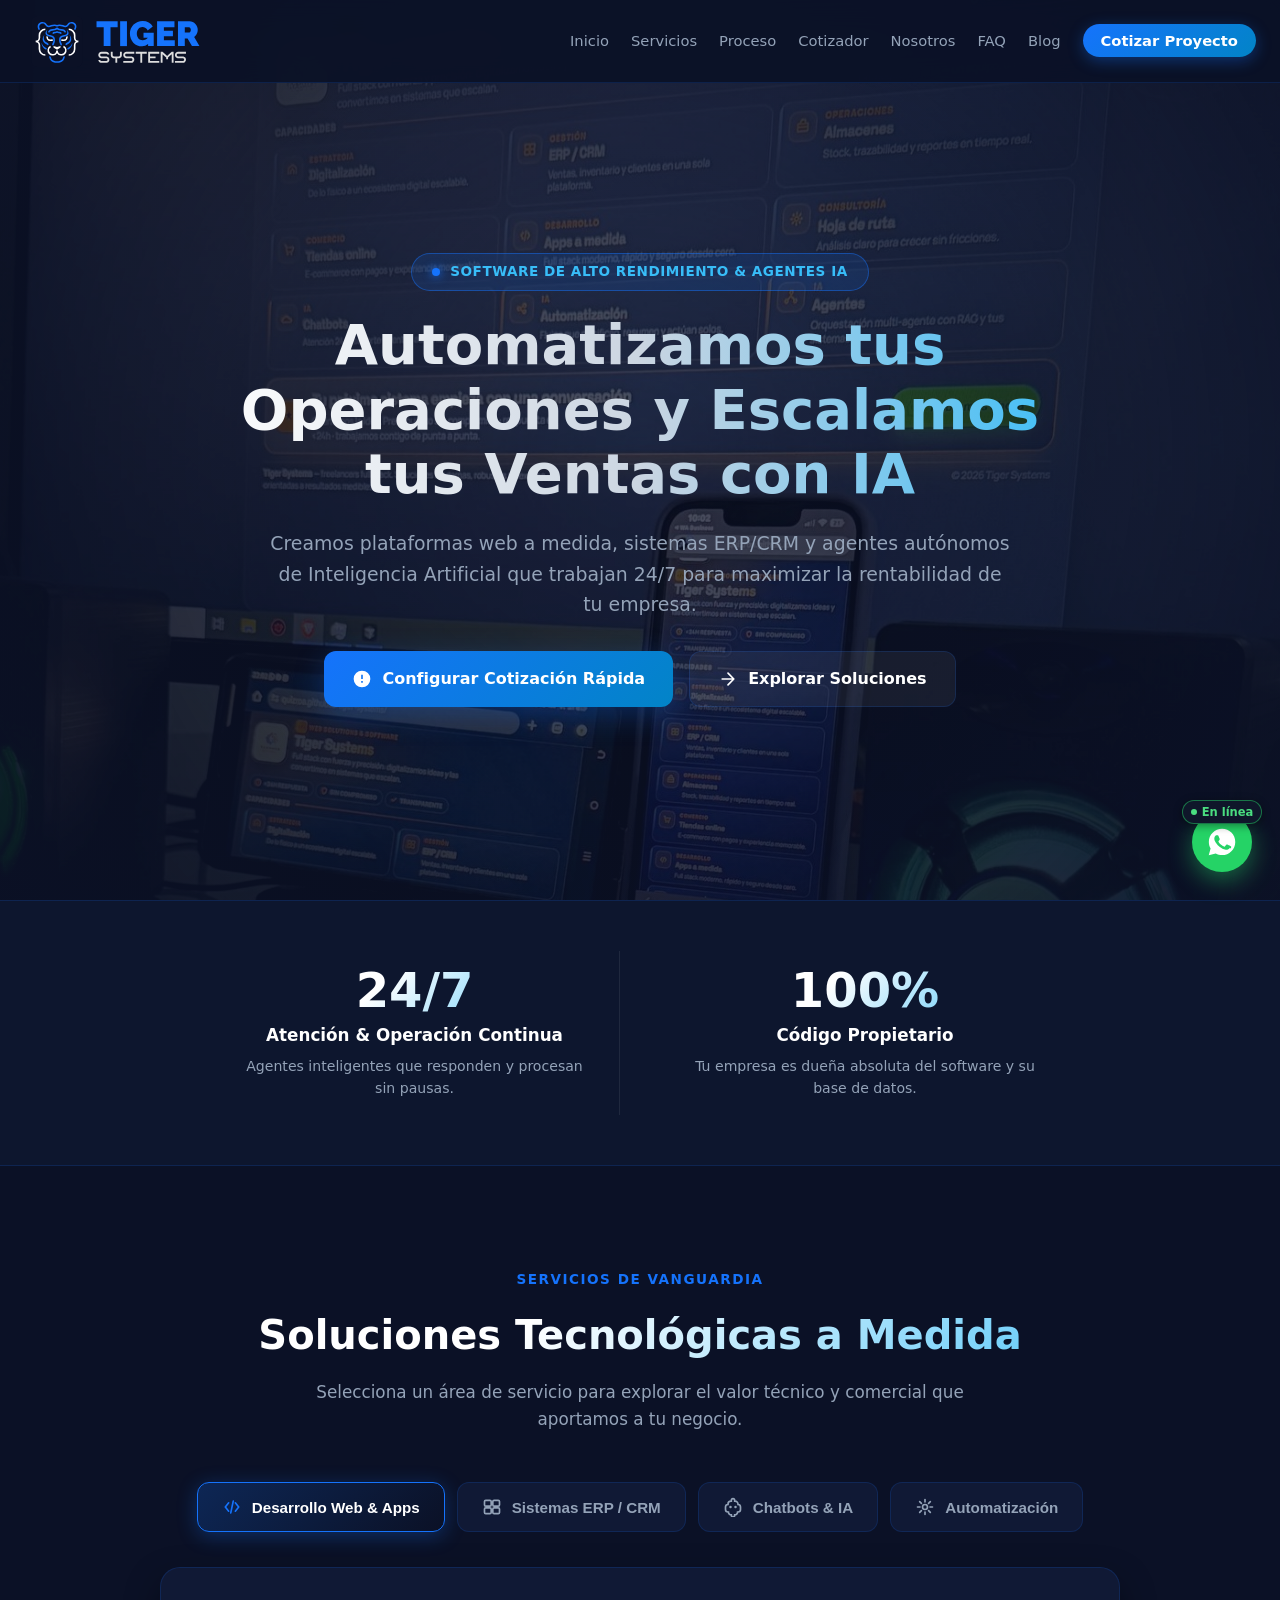
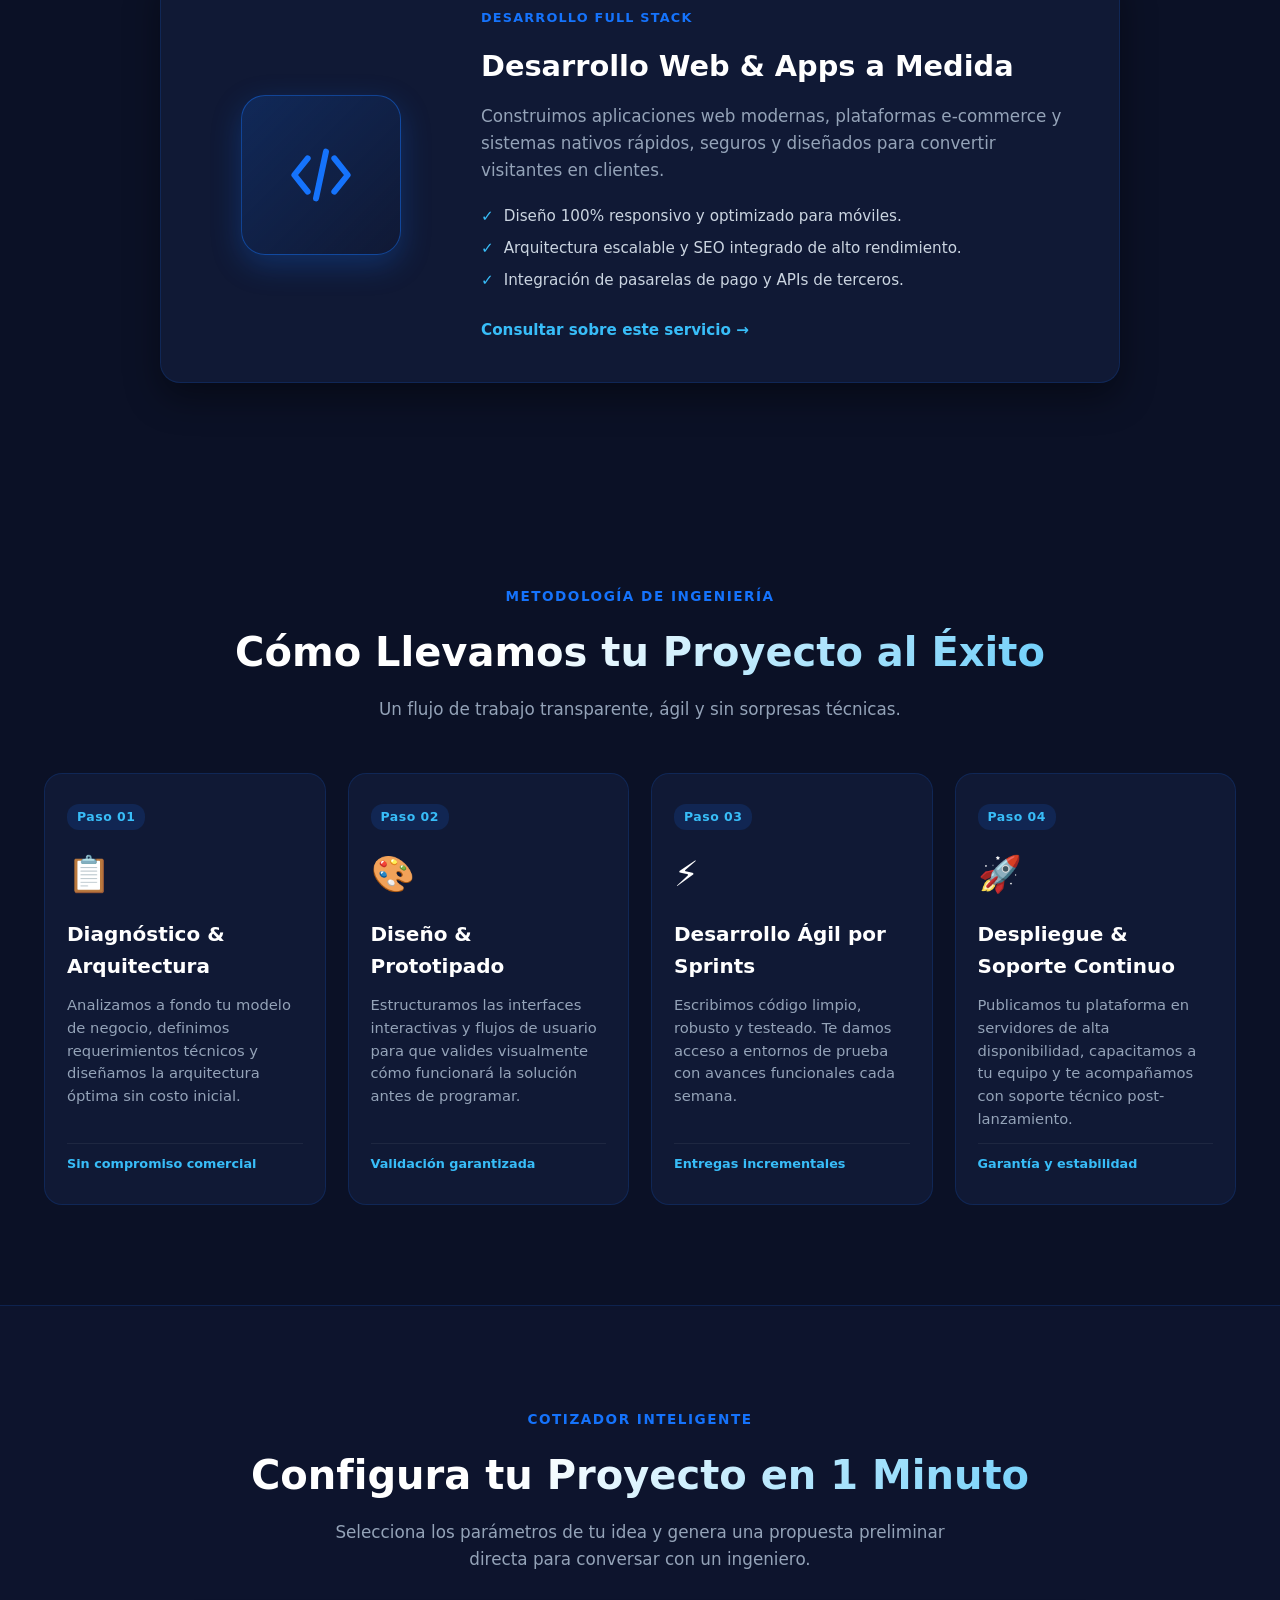
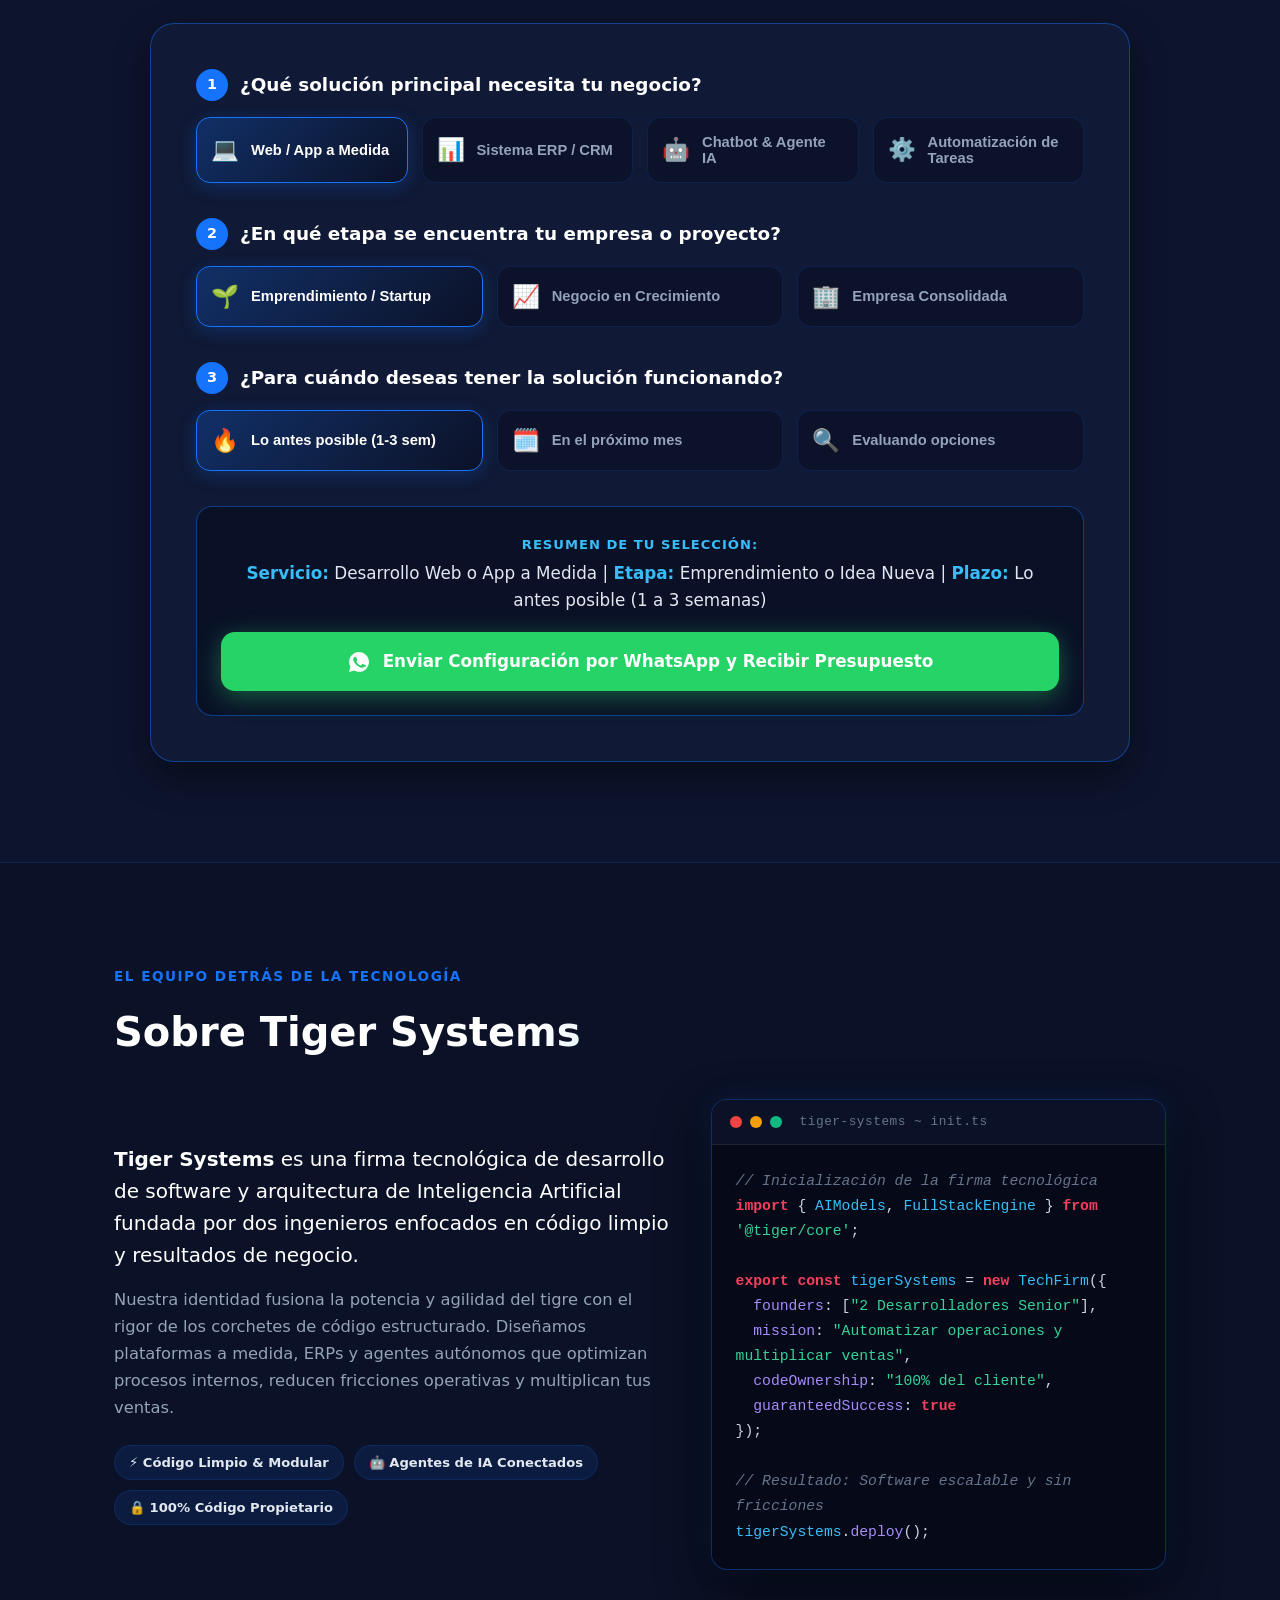
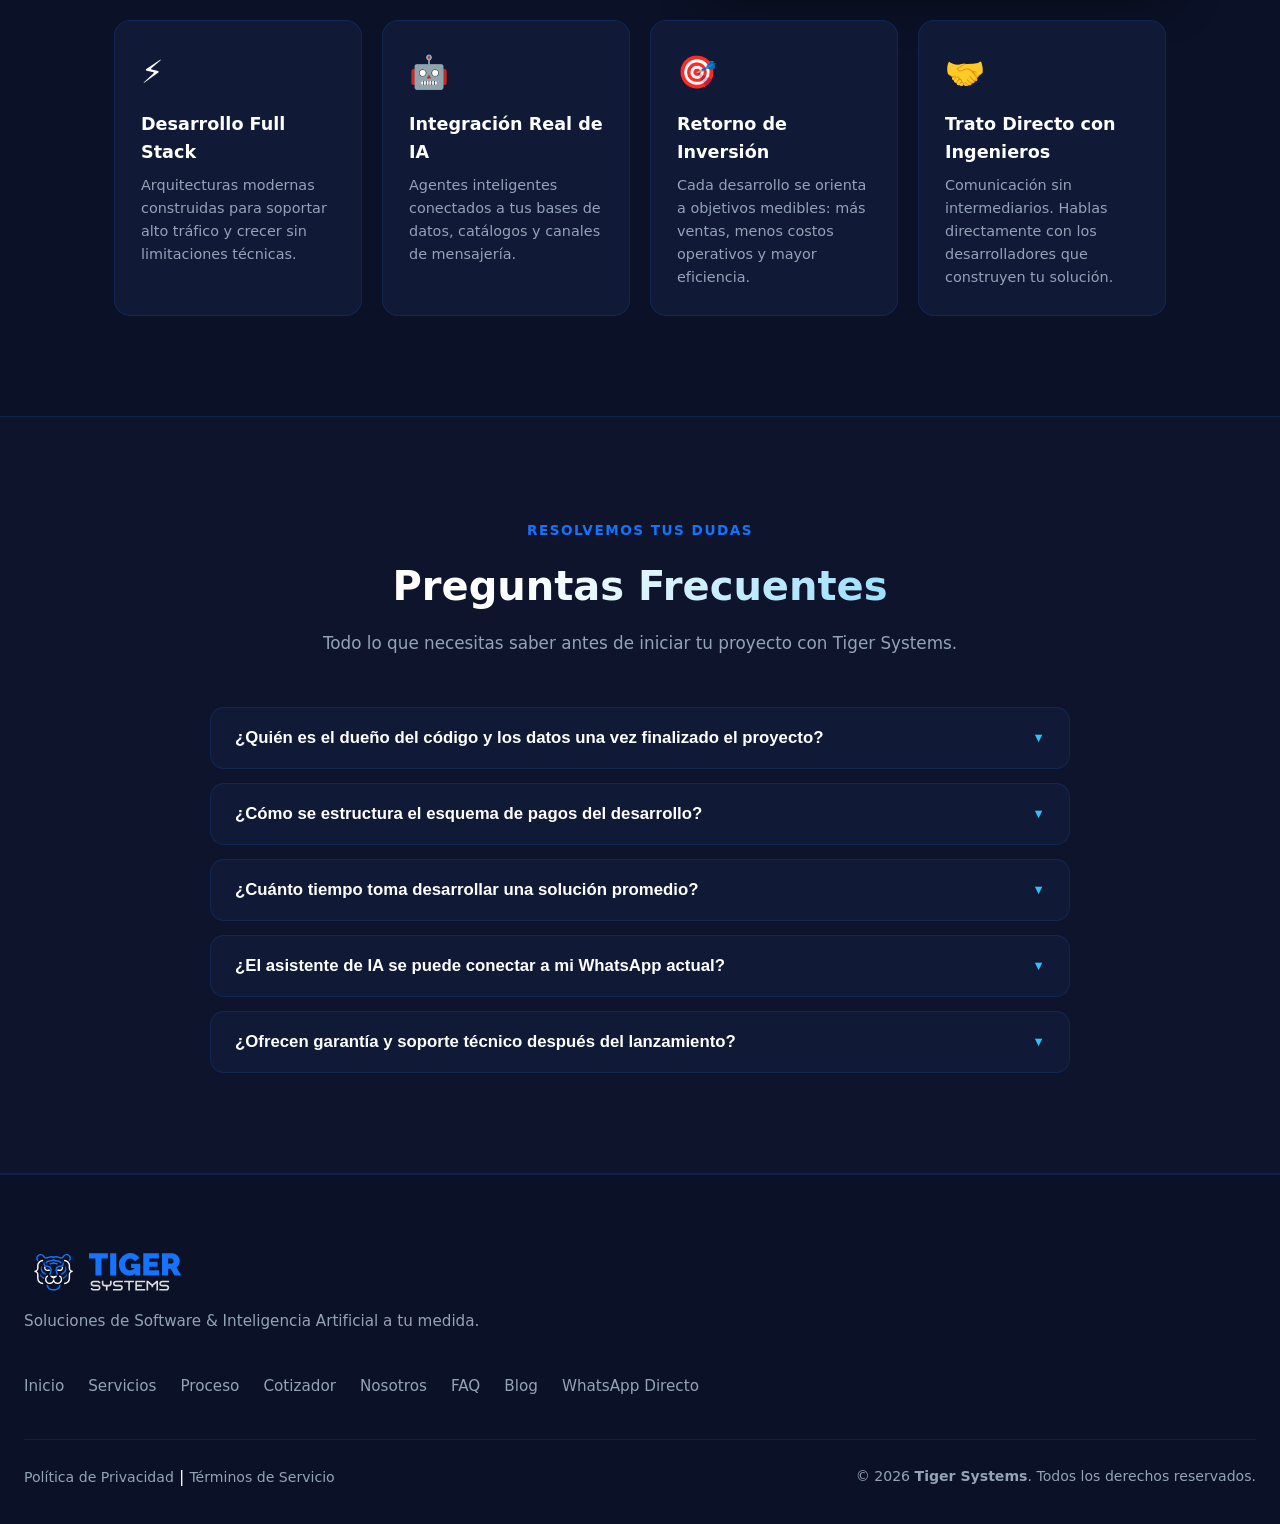
==== commit b3a5e7e8: "feat: enlazar blog oficial en Hashnode (tiger-systems.hashnode.dev) en navbar y footer" ====
--- a/index.html
+++ b/index.html
@@ -40,7 +40,7 @@
     <meta property="og:type" content="website">
     <meta property="og:image" content="img/logo-full.png">
 
-    <link rel="stylesheet" href="styles.css?v=2.3">
+    <link rel="stylesheet" href="styles.css?v=2.4">
 </head>
 <body>
 
@@ -66,6 +66,7 @@
                     <li><a href="#cotizador" class="nav-item-link">Cotizador</a></li>
                     <li><a href="#nosotros" class="nav-item-link">Nosotros</a></li>
                     <li><a href="#faq" class="nav-item-link">FAQ</a></li>
+                    <li><a href="https://tiger-systems.hashnode.dev" target="_blank" rel="noopener noreferrer" class="nav-item-link">Blog</a></li>
                     <li><a href="#cotizador" class="nav-cta-btn nav-item-link">Cotizar Proyecto</a></li>
                 </ul>
             </nav>
@@ -563,6 +564,7 @@
                     <li><a href="#cotizador">Cotizador</a></li>
                     <li><a href="#nosotros">Nosotros</a></li>
                     <li><a href="#faq">FAQ</a></li>
+                    <li><a href="https://tiger-systems.hashnode.dev" target="_blank" rel="noopener noreferrer">Blog</a></li>
                     <li><a href="https://wa.me/584246072880" target="_blank" rel="noopener noreferrer">WhatsApp Directo</a></li>
                 </ul>
             </nav>
@@ -590,6 +592,6 @@
     </div>
 
     <!-- Script de interactividad -->
-    <script src="script.js?v=2.3"></script>
+    <script src="script.js?v=2.4"></script>
 </body>
 </html>
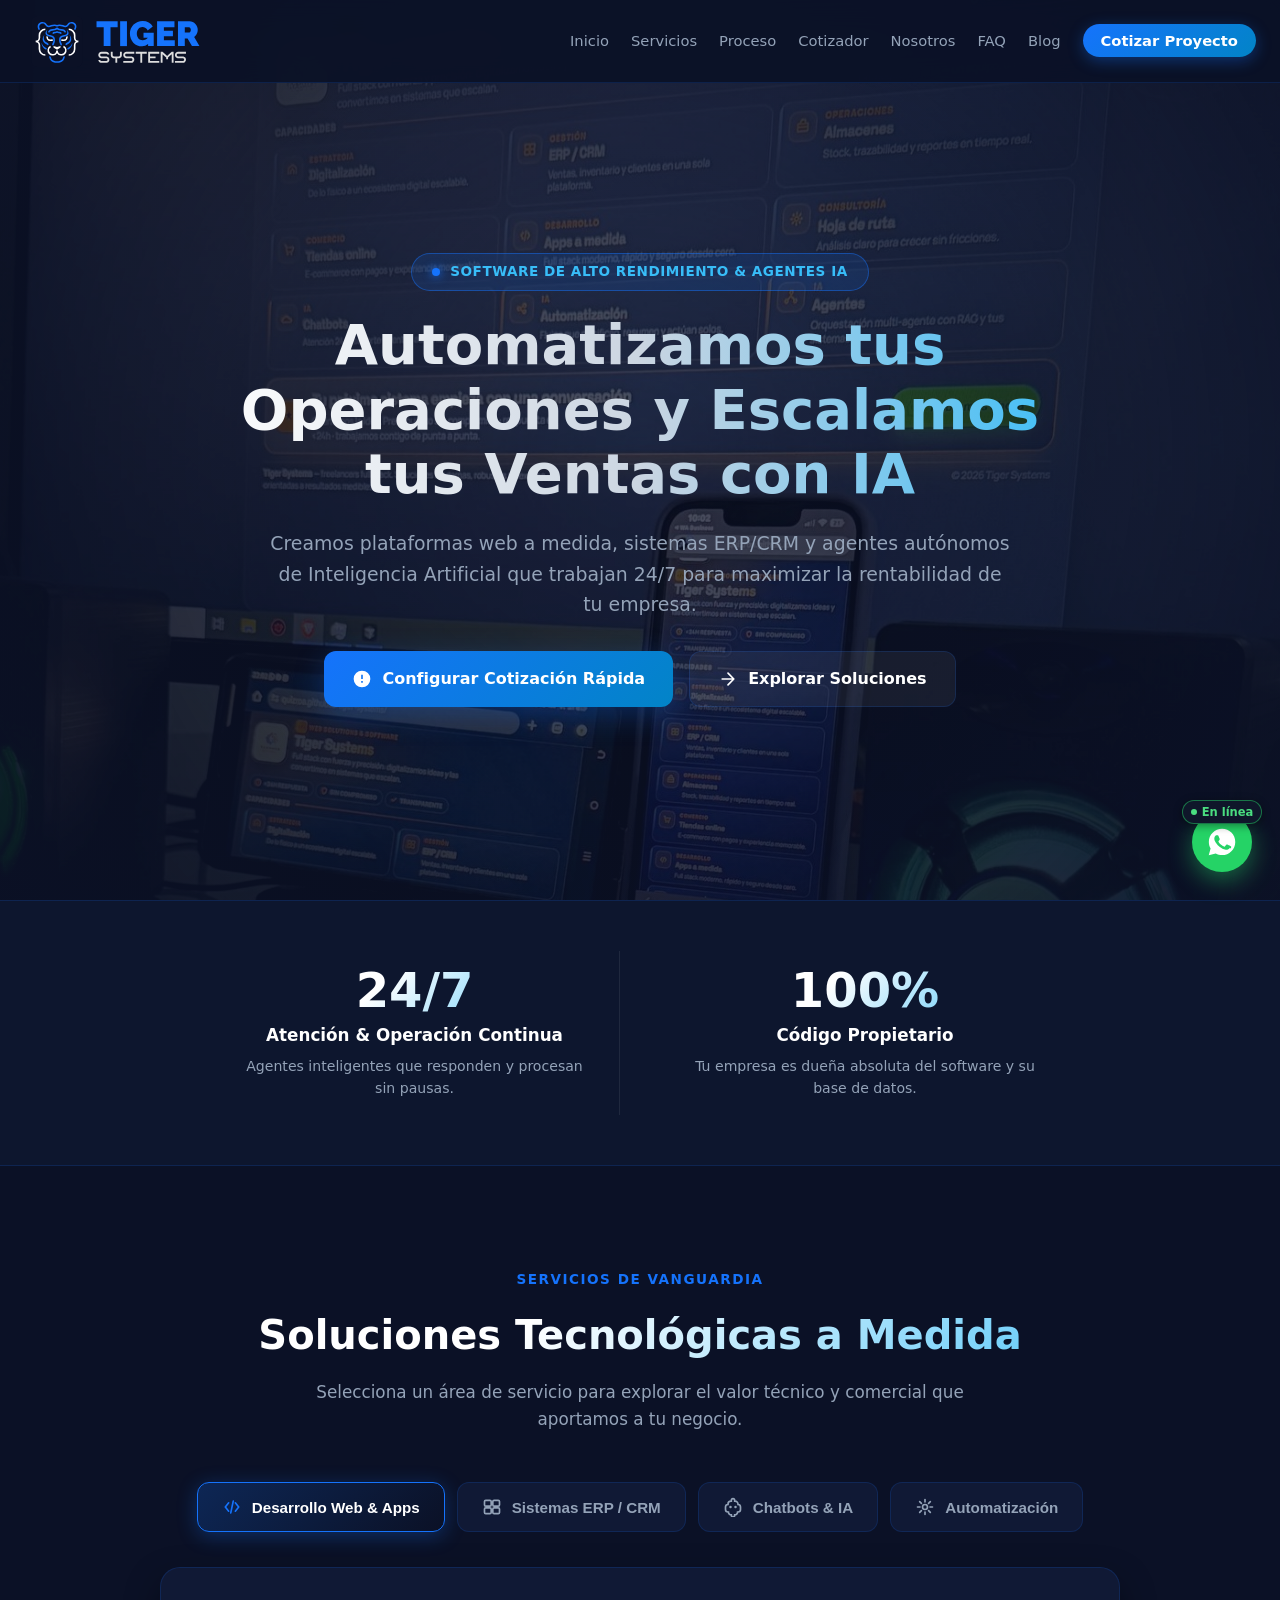
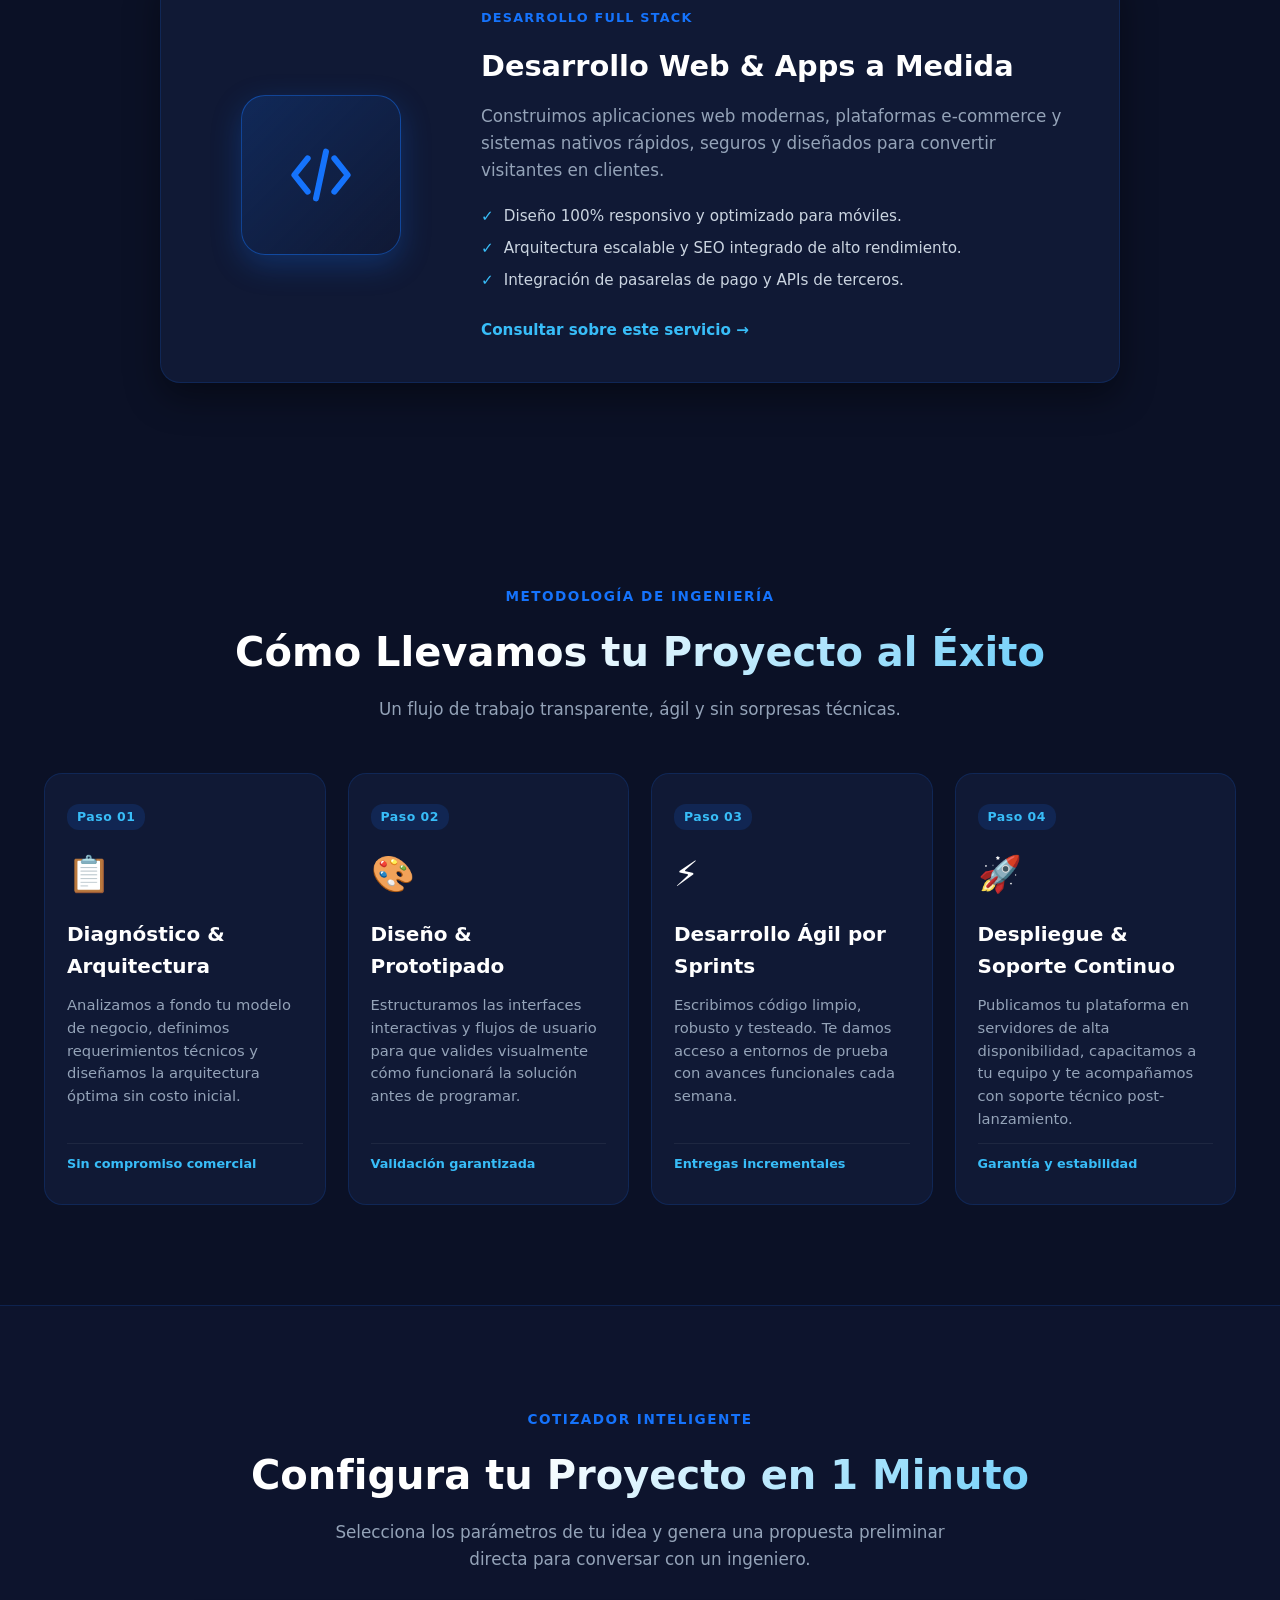
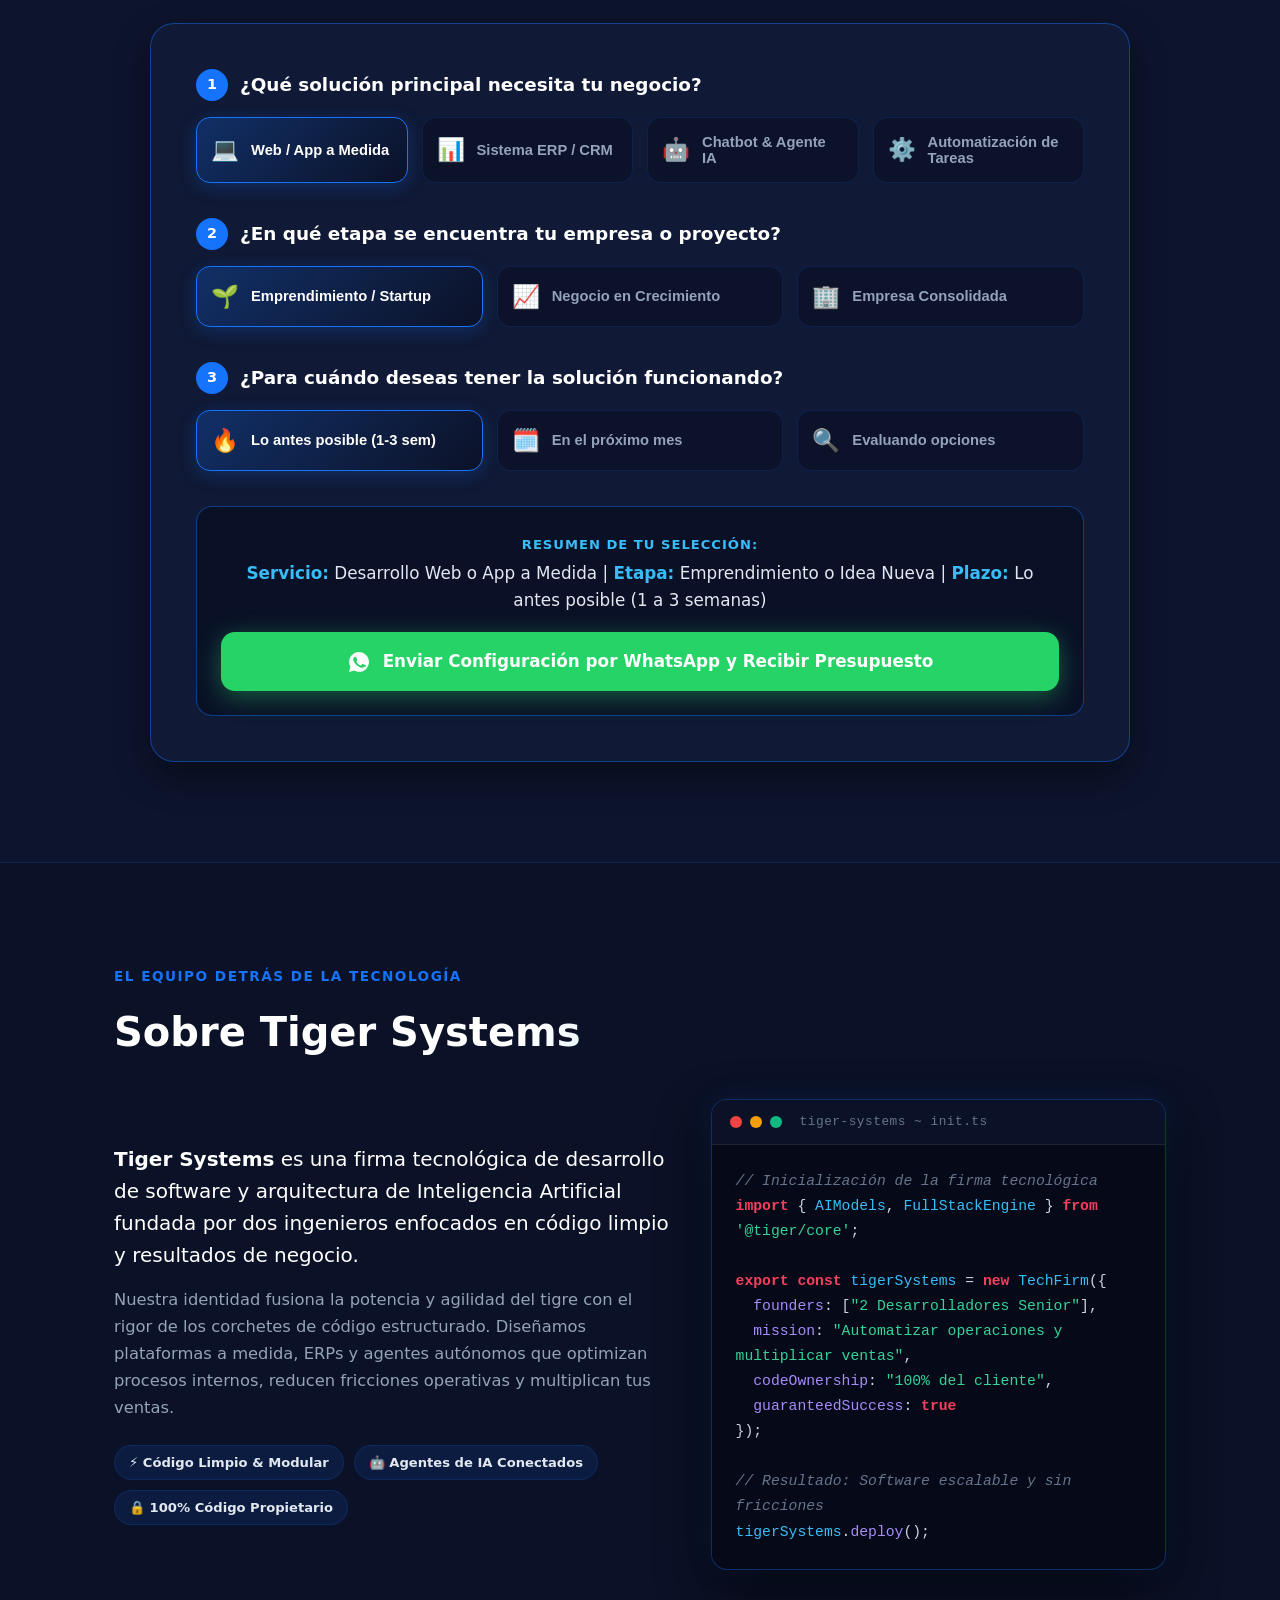
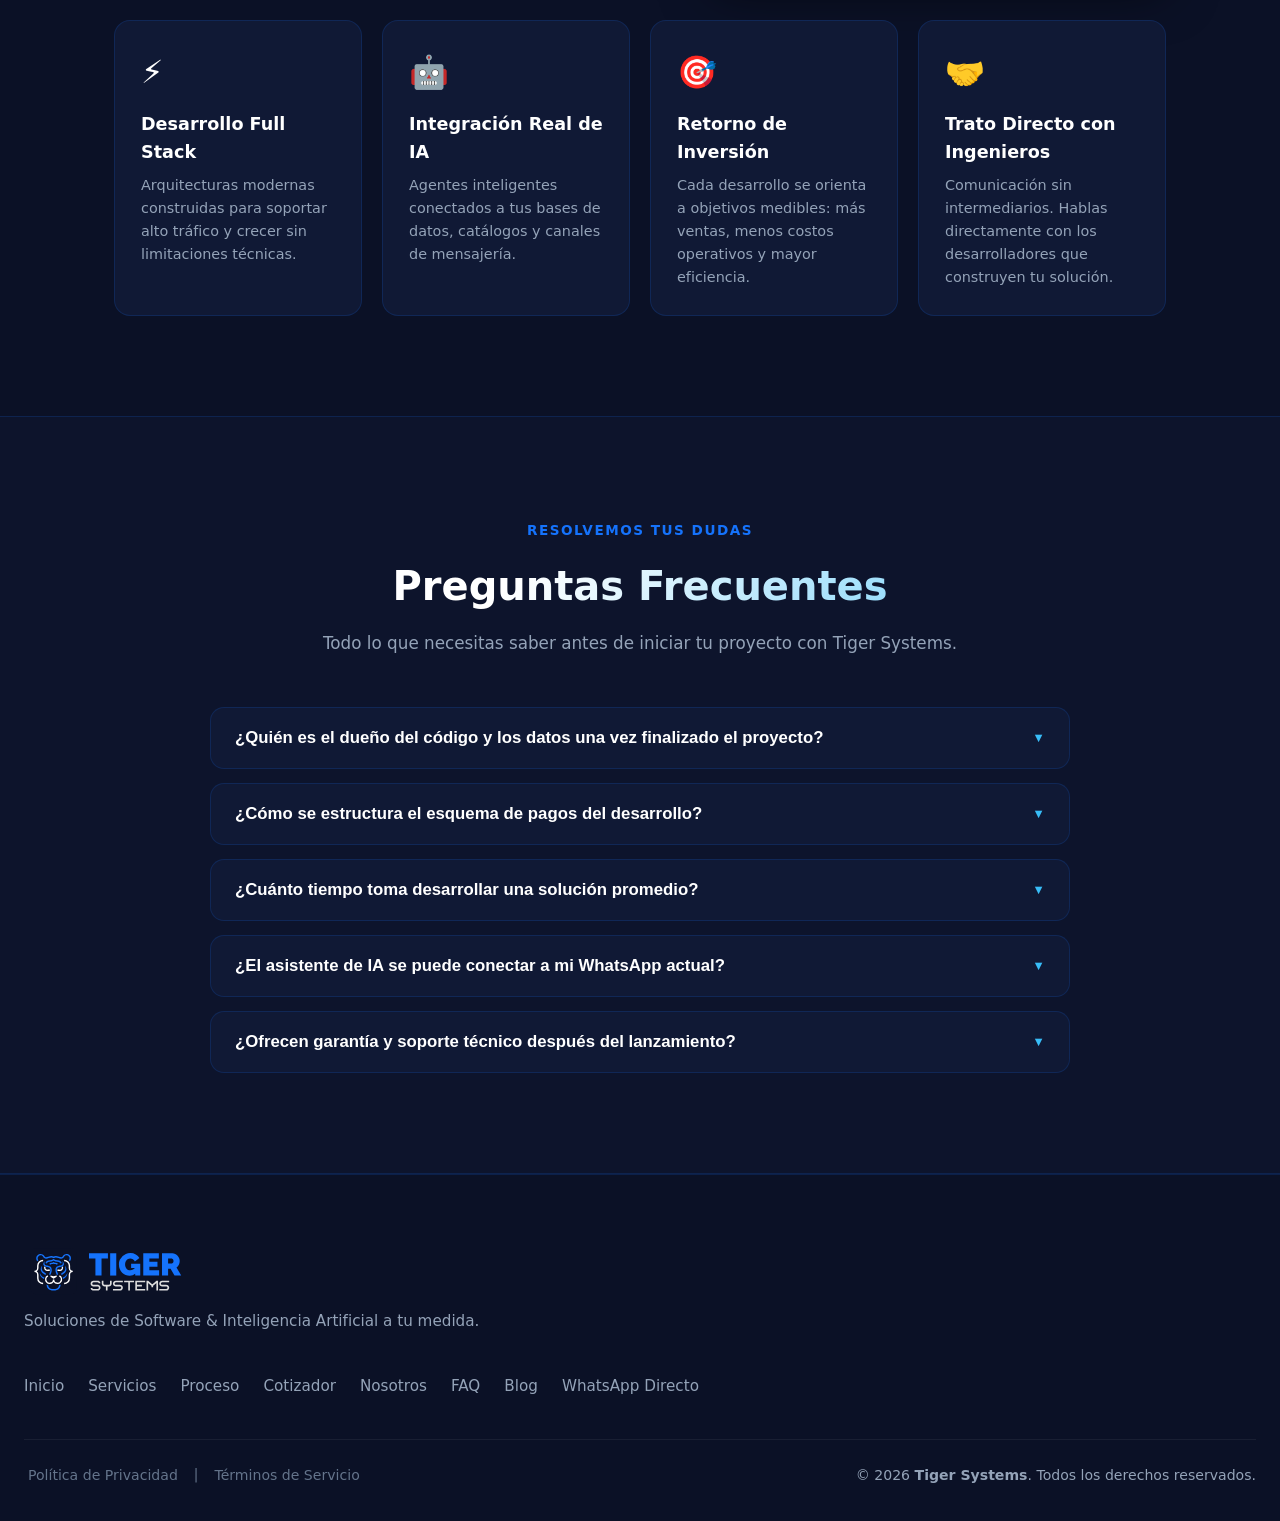
==== commit 2f762eb1: "feat: implementar modal accesible para Politica de Privacidad y Terminos de Servicio en el footer" ====
--- a/index.html
+++ b/index.html
@@ -32,15 +32,54 @@
     <meta name="description" content="Desarrollo de software a medida, sistemas ERP/CRM, chatbots inteligentes y automatización con IA. Impulsa tu negocio al ecosistema digital con Tiger Systems.">
     <meta name="keywords" content="desarrollo software, inteligencia artificial, ERP, CRM, chatbots, automatizacion, aplicaciones web, Tiger Systems">
     <meta name="author" content="Tiger Systems">
+    <meta name="robots" content="index, follow">
     <meta name="theme-color" content="#0b1126">
     
-    <!-- Open Graph Meta Tags -->
-    <meta property="og:title" content="Tiger Systems | Soluciones de Software & Inteligencia Artificial">
-    <meta property="og:description" content="Automatizamos tus procesos y construimos software escalable con IA de última generación.">
+    <!-- Canonical URL -->
+    <link rel="canonical" href="https://quizroa.github.io/Tiger-systems-landing/">
+
+    <!-- Open Graph / Facebook / WhatsApp Meta Tags -->
     <meta property="og:type" content="website">
-    <meta property="og:image" content="img/logo-full.png">
-
-    <link rel="stylesheet" href="styles.css?v=2.4">
+    <meta property="og:url" content="https://quizroa.github.io/Tiger-systems-landing/">
+    <meta property="og:site_name" content="Tiger Systems">
+    <meta property="og:locale" content="es_LA">
+    <meta property="og:title" content="Tiger Systems | Desarrollo de Software, ERP e Inteligencia Artificial">
+    <meta property="og:description" content="Automatizamos tus procesos y construimos software escalable a medida con IA de última generación. Cotiza tu proyecto en línea.">
+    <meta property="og:image" content="https://quizroa.github.io/Tiger-systems-landing/img/logo-full.png">
+    <meta property="og:image:width" content="1200">
+    <meta property="og:image:height" content="630">
+    <meta property="og:image:alt" content="Tiger Systems - Soluciones de Software e Inteligencia Artificial">
+
+    <!-- Twitter Card Meta Tags -->
+    <meta name="twitter:card" content="summary_large_image">
+    <meta name="twitter:url" content="https://quizroa.github.io/Tiger-systems-landing/">
+    <meta name="twitter:title" content="Tiger Systems | Software a Medida & IA">
+    <meta name="twitter:description" content="Desarrollo de software a medida, sistemas ERP/CRM y chatbots con IA. Impulsa tu negocio con Tiger Systems.">
+    <meta name="twitter:image" content="https://quizroa.github.io/Tiger-systems-landing/img/logo-full.png">
+
+    <!-- Datos Estructurados Schema.org (JSON-LD) para Motores de Búsqueda -->
+    <script type="application/ld+json">
+    {
+      "@context": "https://schema.org",
+      "@type": "ProfessionalService",
+      "name": "Tiger Systems",
+      "image": "https://quizroa.github.io/Tiger-systems-landing/img/logo-full.png",
+      "url": "https://quizroa.github.io/Tiger-systems-landing/",
+      "telephone": "+584246072880",
+      "priceRange": "$$",
+      "address": {
+        "@type": "PostalAddress",
+        "addressLocality": "Caracas",
+        "addressCountry": "VE"
+      },
+      "description": "Desarrollo de software a medida, sistemas ERP/CRM integrados, chatbots inteligentes y automatización de flujos con Inteligencia Artificial.",
+      "sameAs": [
+        "https://tiger-systems.hashnode.dev"
+      ]
+    }
+    </script>
+
+    <link rel="stylesheet" href="styles.css?v=2.5">
 </head>
 <body>
 
@@ -571,7 +610,9 @@
 
             <div class="footer-bottom">
                 <div class="footer-legal">
-                    <a href="#">Política de Privacidad</a> | <a href="#">Términos de Servicio</a>
+                    <button type="button" class="legal-trigger-btn" id="open-privacy-btn">Política de Privacidad</button>
+                    <span class="legal-divider">|</span>
+                    <button type="button" class="legal-trigger-btn" id="open-terms-btn">Términos de Servicio</button>
                 </div>
                 <p class="footer-copy">
                     &copy; <span id="current-year">2026</span> <strong>Tiger Systems</strong>. Todos los derechos reservados.
@@ -579,6 +620,25 @@
             </div>
         </div>
     </footer>
+
+    <!-- MODAL DE INFORMACIÓN LEGAL (POLÍTICA DE PRIVACIDAD Y TÉRMINOS) -->
+    <div class="legal-modal-overlay" id="legal-modal-overlay" aria-hidden="true" role="dialog" aria-modal="true" aria-labelledby="legal-modal-title">
+        <div class="legal-modal-card">
+            <div class="legal-modal-header">
+                <div class="legal-modal-header-info">
+                    <span class="legal-modal-badge" id="legal-modal-badge">Aviso Legal</span>
+                    <h3 class="legal-modal-title" id="legal-modal-title">Política de Privacidad</h3>
+                </div>
+                <button type="button" class="legal-modal-close-btn" id="legal-modal-close-btn" aria-label="Cerrar modal">&times;</button>
+            </div>
+            <div class="legal-modal-body" id="legal-modal-body">
+                <!-- Contenido legal inyectado dinámicamente -->
+            </div>
+            <div class="legal-modal-footer">
+                <button type="button" class="legal-modal-btn-confirm" id="legal-modal-ok-btn">Entendido</button>
+            </div>
+        </div>
+    </div>
 
     <!-- BOTÓN FLOTANTE PERMANENTE DE WHATSAPP CON INDICADOR "EN LÍNEA" -->
     <div class="floating-whatsapp-wrapper">
@@ -592,6 +652,6 @@
     </div>
 
     <!-- Script de interactividad -->
-    <script src="script.js?v=2.4"></script>
+    <script src="script.js?v=2.5"></script>
 </body>
 </html>
--- a/styles.css
+++ b/styles.css
@@ -1553,6 +1553,11 @@
     .footer-bottom {
         flex-direction: column;
         text-align: center;
+        gap: 16px;
+    }
+
+    .footer-legal {
+        justify-content: center;
     }
 
     .floating-whatsapp-wrapper {
@@ -1560,3 +1565,183 @@
         right: 20px;
     }
 }
+
+/* ==========================================================================
+   MODAL DE AVISOS LEGALES (POLÍTICA DE PRIVACIDAD & TÉRMINOS)
+   ========================================================================== */
+.footer-legal {
+    display: flex;
+    align-items: center;
+    gap: 12px;
+}
+
+.legal-trigger-btn {
+    background: none;
+    border: none;
+    color: var(--text-dim);
+    font-size: 0.88rem;
+    font-family: inherit;
+    cursor: pointer;
+    transition: var(--transition-smooth);
+    padding: 2px 4px;
+    border-radius: 4px;
+}
+
+.legal-trigger-btn:hover {
+    color: var(--tiger-cyan);
+    text-decoration: underline;
+}
+
+.legal-divider {
+    color: var(--text-dim);
+    font-size: 0.85rem;
+    user-select: none;
+}
+
+.legal-modal-overlay {
+    position: fixed;
+    top: 0;
+    left: 0;
+    width: 100vw;
+    height: 100vh;
+    background: rgba(11, 17, 38, 0.84);
+    backdrop-filter: blur(8px);
+    -webkit-backdrop-filter: blur(8px);
+    z-index: 2000;
+    display: flex;
+    align-items: center;
+    justify-content: center;
+    padding: 20px;
+    opacity: 0;
+    visibility: hidden;
+    transition: opacity 0.3s ease, visibility 0.3s ease;
+}
+
+.legal-modal-overlay.active {
+    opacity: 1;
+    visibility: visible;
+}
+
+.legal-modal-card {
+    background: var(--bg-card);
+    border: 1px solid var(--border-color);
+    border-radius: 18px;
+    width: 100%;
+    max-width: 680px;
+    max-height: 85vh;
+    display: flex;
+    flex-direction: column;
+    box-shadow: 0 25px 60px rgba(0, 0, 0, 0.65), 0 0 35px rgba(21, 115, 252, 0.18);
+    transform: scale(0.92) translateY(20px);
+    transition: transform 0.3s cubic-bezier(0.16, 1, 0.3, 1);
+    overflow: hidden;
+}
+
+.legal-modal-overlay.active .legal-modal-card {
+    transform: scale(1) translateY(0);
+}
+
+.legal-modal-header {
+    display: flex;
+    align-items: flex-start;
+    justify-content: space-between;
+    padding: 24px 28px 16px;
+    border-bottom: 1px solid rgba(255, 255, 255, 0.08);
+}
+
+.legal-modal-badge {
+    display: inline-block;
+    font-size: 0.75rem;
+    text-transform: uppercase;
+    letter-spacing: 0.08em;
+    font-weight: 700;
+    color: var(--tiger-cyan);
+    margin-bottom: 4px;
+}
+
+.legal-modal-title {
+    font-size: 1.35rem;
+    font-weight: 700;
+    color: var(--text-white);
+}
+
+.legal-modal-close-btn {
+    background: rgba(255, 255, 255, 0.06);
+    border: 1px solid rgba(255, 255, 255, 0.12);
+    color: var(--text-muted);
+    font-size: 1.6rem;
+    width: 36px;
+    height: 36px;
+    border-radius: 50%;
+    display: flex;
+    align-items: center;
+    justify-content: center;
+    cursor: pointer;
+    line-height: 1;
+    transition: var(--transition-smooth);
+}
+
+.legal-modal-close-btn:hover {
+    background: rgba(255, 255, 255, 0.18);
+    color: var(--text-white);
+    transform: rotate(90deg);
+}
+
+.legal-modal-body {
+    padding: 24px 28px;
+    overflow-y: auto;
+    color: var(--text-muted);
+    font-size: 0.95rem;
+    line-height: 1.65;
+}
+
+.legal-modal-body h4 {
+    color: var(--text-white);
+    font-size: 1.05rem;
+    margin: 18px 0 8px;
+}
+
+.legal-modal-body h4:first-child {
+    margin-top: 0;
+}
+
+.legal-modal-body p {
+    margin-bottom: 12px;
+}
+
+.legal-modal-body ul {
+    margin: 8px 0 16px 20px;
+}
+
+.legal-modal-body li {
+    margin-bottom: 6px;
+}
+
+.legal-modal-body strong {
+    color: var(--text-white);
+}
+
+.legal-modal-footer {
+    padding: 16px 28px 24px;
+    border-top: 1px solid rgba(255, 255, 255, 0.08);
+    display: flex;
+    justify-content: flex-end;
+}
+
+.legal-modal-btn-confirm {
+    background: var(--tiger-blue);
+    color: var(--text-white);
+    border: none;
+    padding: 10px 26px;
+    border-radius: 10px;
+    font-weight: 600;
+    font-size: 0.92rem;
+    cursor: pointer;
+    transition: var(--transition-smooth);
+}
+
+.legal-modal-btn-confirm:hover {
+    background: var(--tiger-blue-hover);
+    box-shadow: 0 4px 15px rgba(21, 115, 252, 0.4);
+}
+
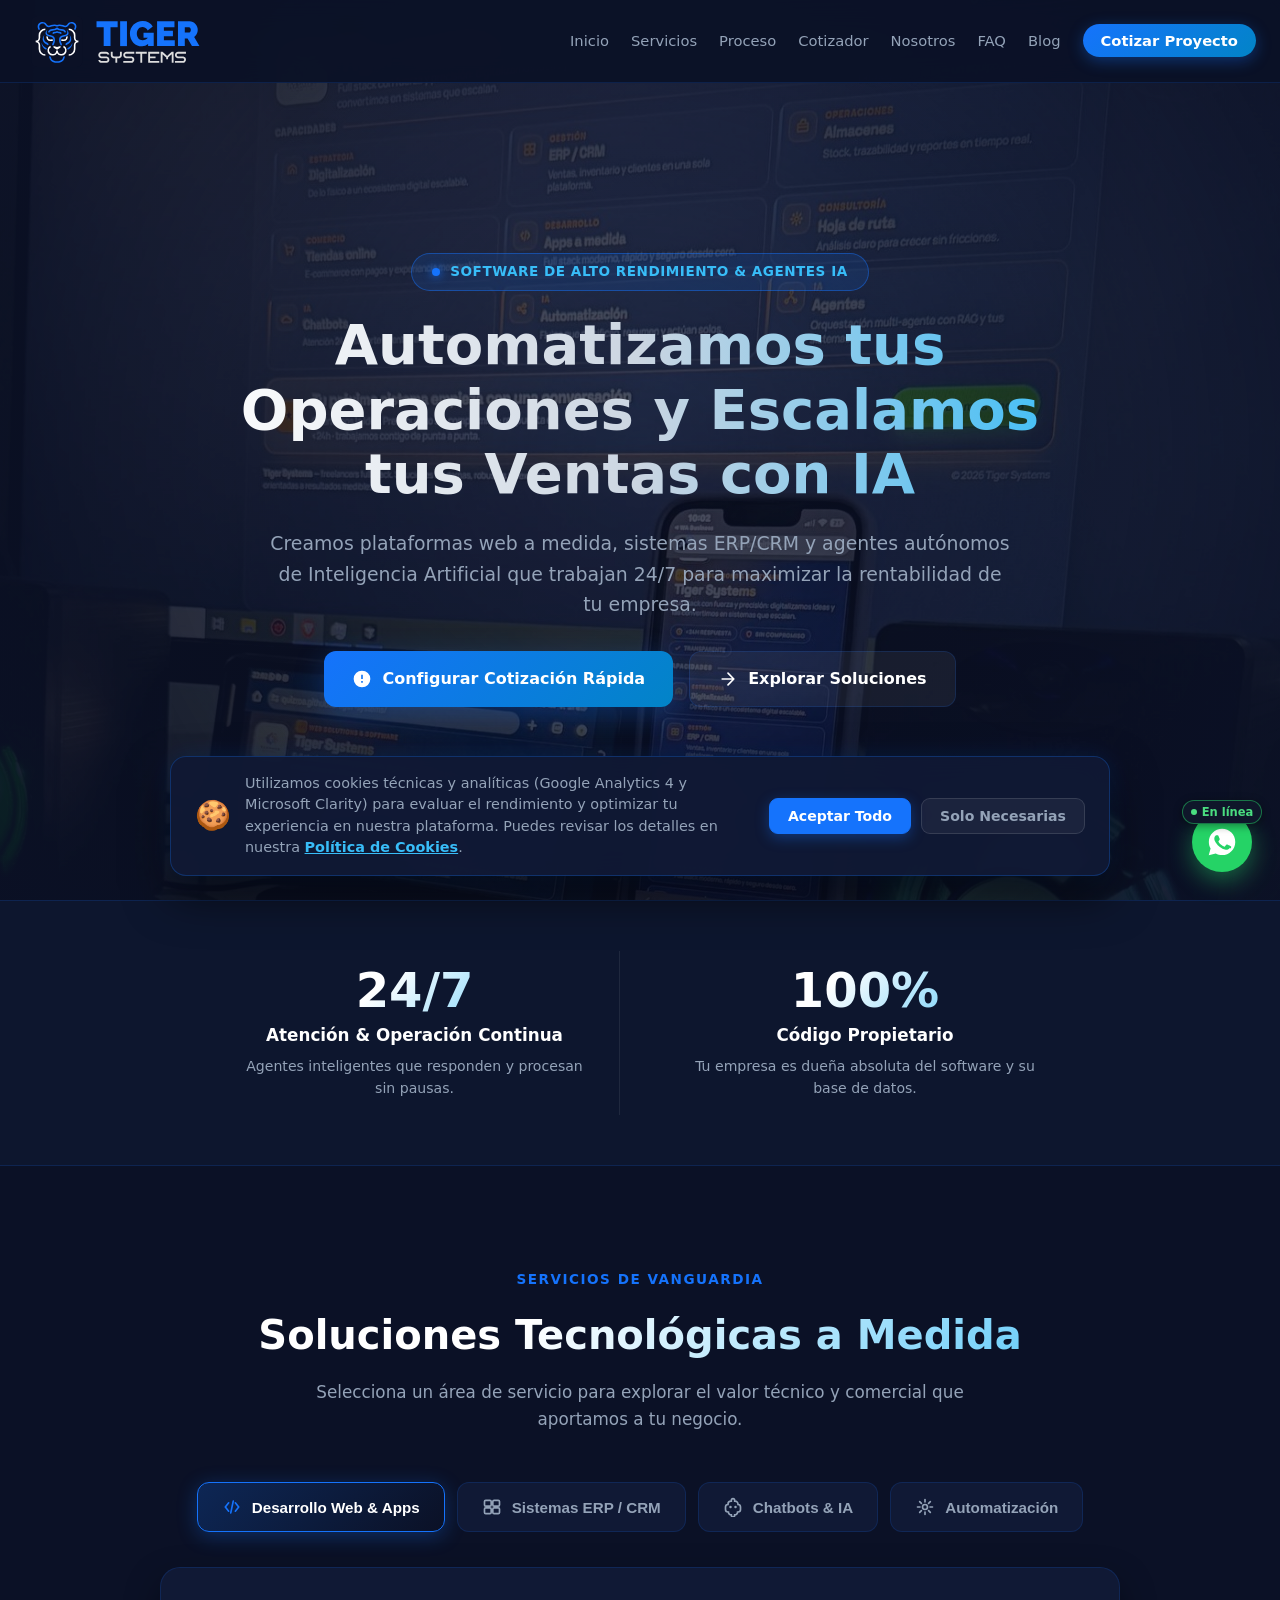
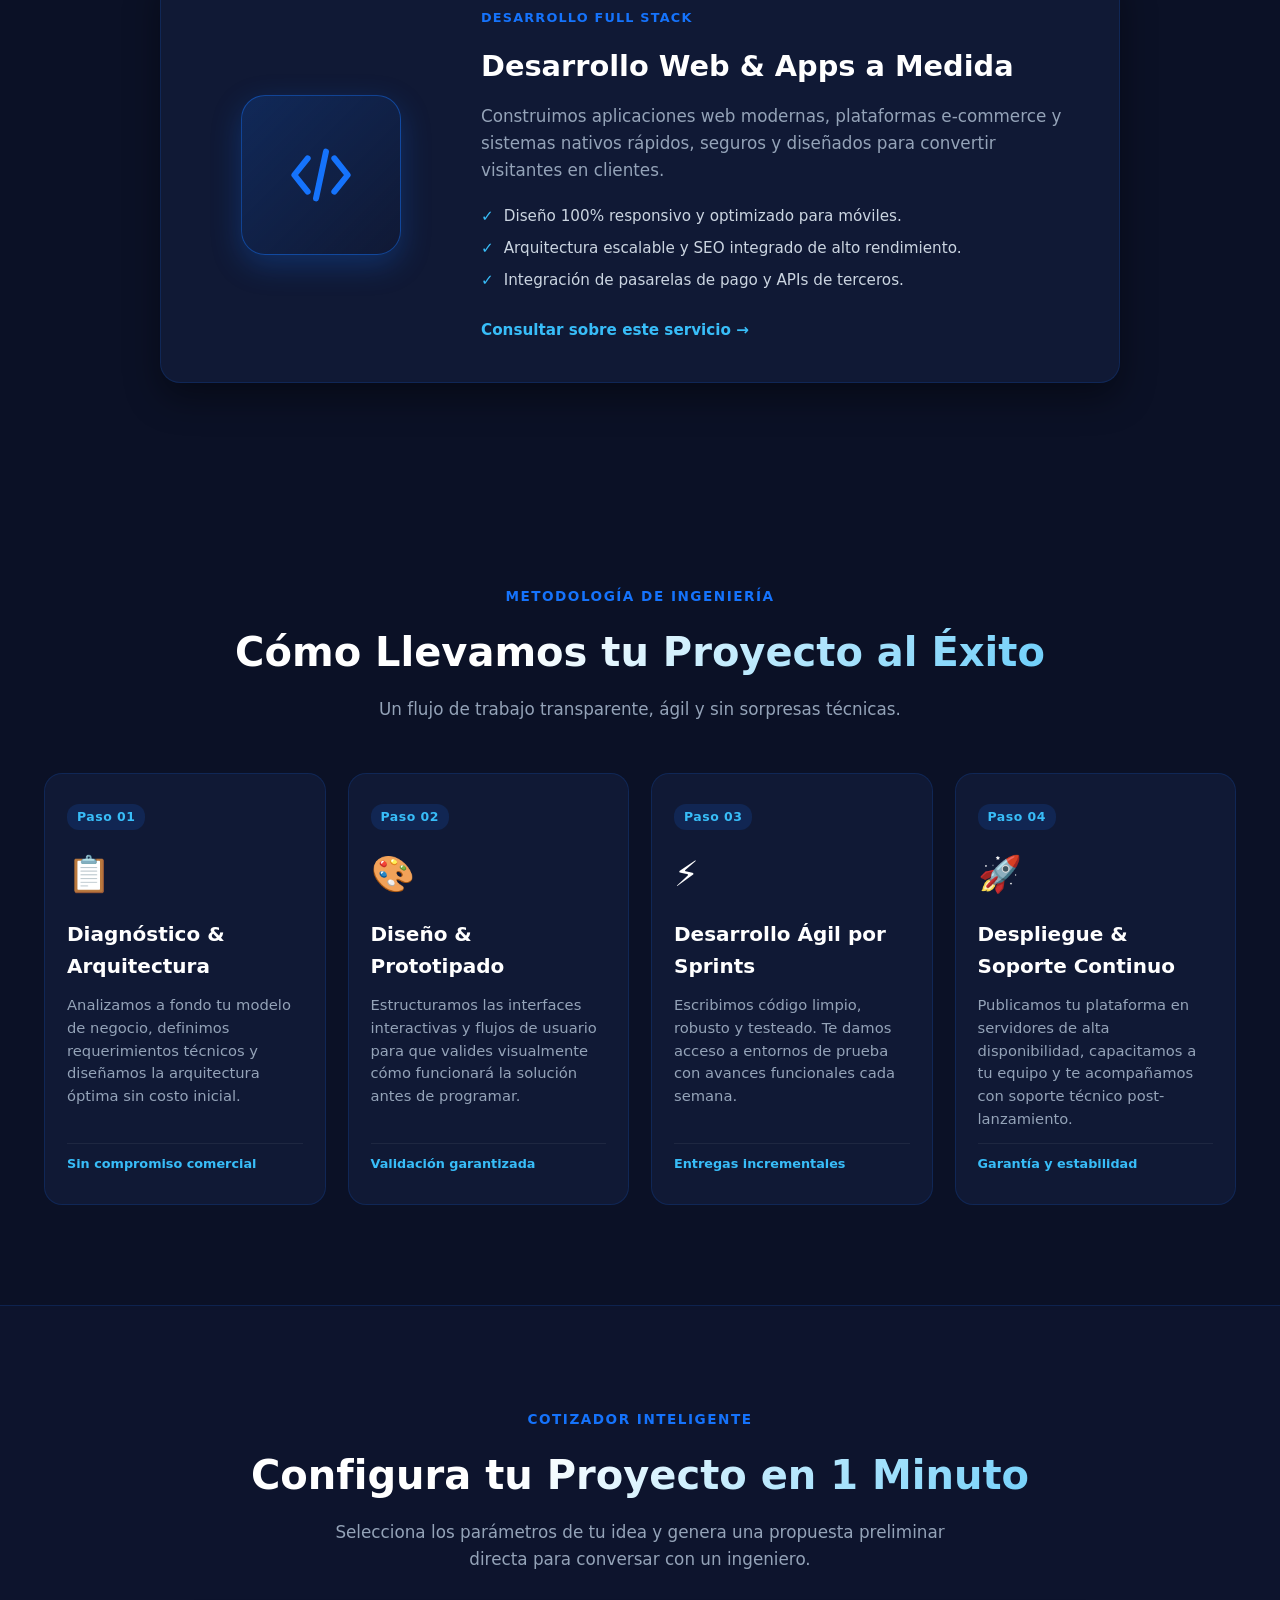
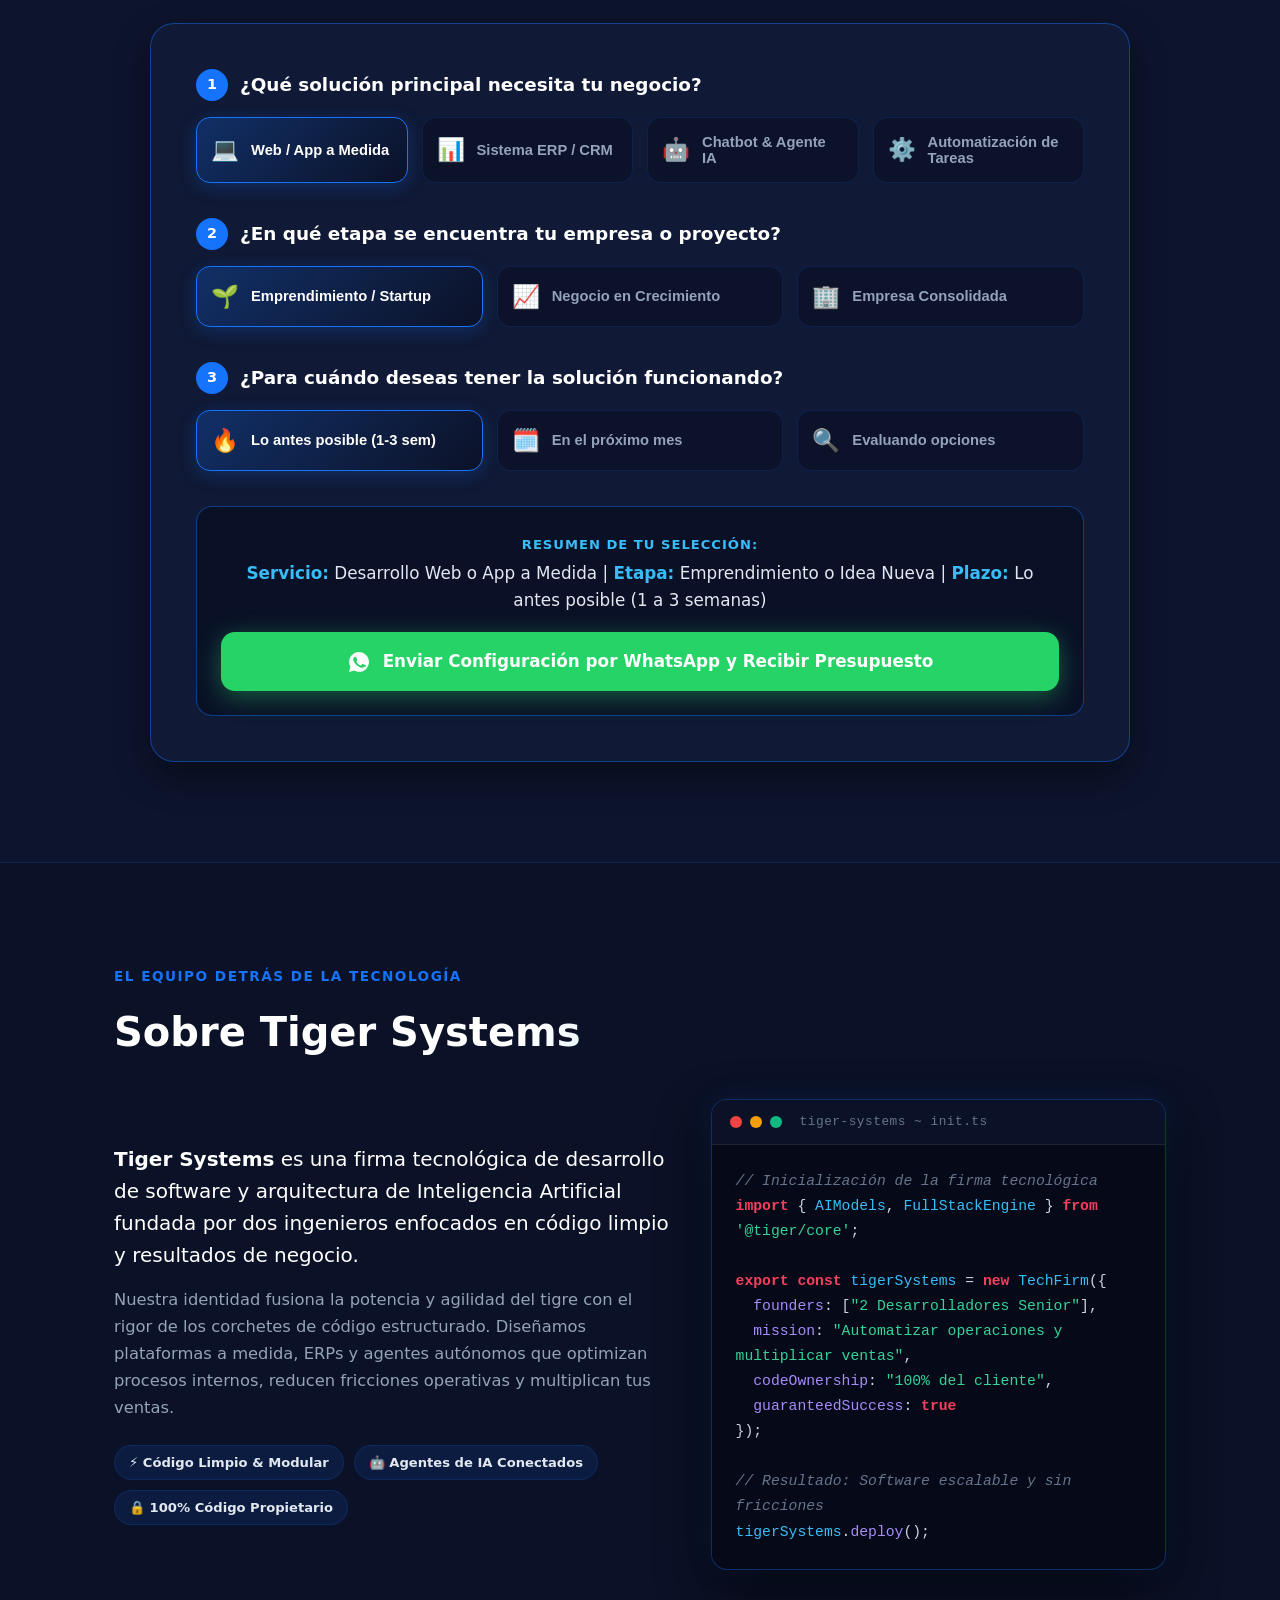
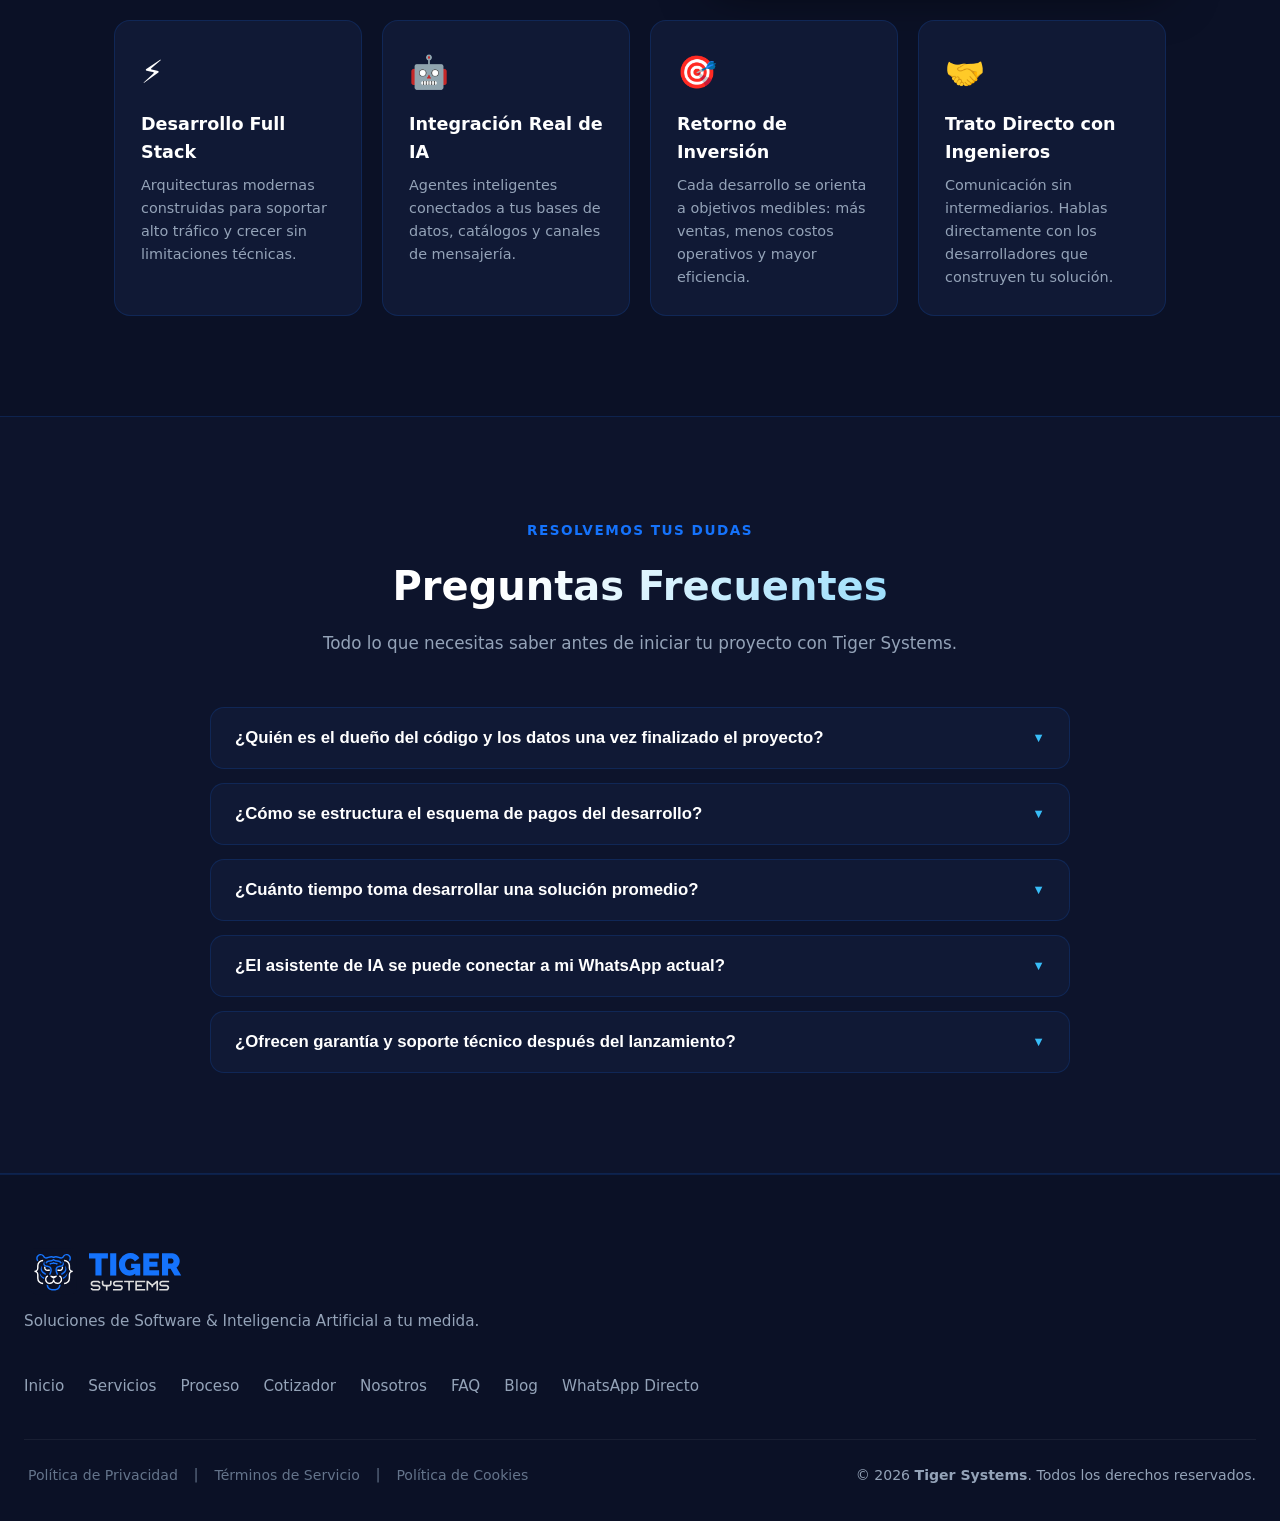
==== commit 409dd0b7: "feat: agregar banner flotante de consentimiento de cookies y seccion de Politica de Cookies en modal" ====
--- a/index.html
+++ b/index.html
@@ -79,7 +79,7 @@
     }
     </script>
 
-    <link rel="stylesheet" href="styles.css?v=2.5">
+    <link rel="stylesheet" href="styles.css?v=2.6">
 </head>
 <body>
 
@@ -613,6 +613,8 @@
                     <button type="button" class="legal-trigger-btn" id="open-privacy-btn">Política de Privacidad</button>
                     <span class="legal-divider">|</span>
                     <button type="button" class="legal-trigger-btn" id="open-terms-btn">Términos de Servicio</button>
+                    <span class="legal-divider">|</span>
+                    <button type="button" class="legal-trigger-btn" id="open-cookies-btn">Política de Cookies</button>
                 </div>
                 <p class="footer-copy">
                     &copy; <span id="current-year">2026</span> <strong>Tiger Systems</strong>. Todos los derechos reservados.
@@ -621,7 +623,7 @@
         </div>
     </footer>
 
-    <!-- MODAL DE INFORMACIÓN LEGAL (POLÍTICA DE PRIVACIDAD Y TÉRMINOS) -->
+    <!-- MODAL DE INFORMACIÓN LEGAL (POLÍTICA DE PRIVACIDAD, TÉRMINOS Y COOKIES) -->
     <div class="legal-modal-overlay" id="legal-modal-overlay" aria-hidden="true" role="dialog" aria-modal="true" aria-labelledby="legal-modal-title">
         <div class="legal-modal-card">
             <div class="legal-modal-header">
@@ -639,6 +641,22 @@
             </div>
         </div>
     </div>
+
+    <!-- BANNER FLOTANTE DE CONSENTIMIENTO DE COOKIES (RGPD / GDPR) -->
+    <aside class="cookie-consent-banner" id="cookie-consent-banner" aria-label="Aviso de Cookies" role="region" aria-live="polite">
+        <div class="cookie-consent-container">
+            <div class="cookie-consent-text">
+                <span class="cookie-consent-icon" aria-hidden="true">🍪</span>
+                <p>
+                    Utilizamos cookies técnicas y analíticas (Google Analytics 4 y Microsoft Clarity) para evaluar el rendimiento y optimizar tu experiencia en nuestra plataforma. Puedes revisar los detalles en nuestra <button type="button" class="cookie-policy-inline-btn" id="open-cookies-from-banner">Política de Cookies</button>.
+                </p>
+            </div>
+            <div class="cookie-consent-actions">
+                <button type="button" class="cookie-btn cookie-btn-accept" id="cookie-accept-btn">Aceptar Todo</button>
+                <button type="button" class="cookie-btn cookie-btn-reject" id="cookie-reject-btn">Solo Necesarias</button>
+            </div>
+        </div>
+    </aside>
 
     <!-- BOTÓN FLOTANTE PERMANENTE DE WHATSAPP CON INDICADOR "EN LÍNEA" -->
     <div class="floating-whatsapp-wrapper">
@@ -652,6 +670,6 @@
     </div>
 
     <!-- Script de interactividad -->
-    <script src="script.js?v=2.5"></script>
+    <script src="script.js?v=2.6"></script>
 </body>
 </html>
--- a/styles.css
+++ b/styles.css
@@ -1745,3 +1745,144 @@
     box-shadow: 0 4px 15px rgba(21, 115, 252, 0.4);
 }
 
+/* ==========================================================================
+   BANNER DE CONSENTIMIENTO DE COOKIES (RGPD / GDPR)
+   ========================================================================== */
+.cookie-consent-banner {
+    position: fixed;
+    bottom: 24px;
+    left: 50%;
+    transform: translateX(-50%) translateY(120%);
+    width: calc(100% - 48px);
+    max-width: 940px;
+    background: rgba(16, 25, 53, 0.94);
+    backdrop-filter: blur(14px);
+    -webkit-backdrop-filter: blur(14px);
+    border: 1px solid rgba(21, 115, 252, 0.28);
+    border-radius: 16px;
+    padding: 16px 24px;
+    box-shadow: 0 20px 45px rgba(0, 0, 0, 0.6), 0 0 25px rgba(21, 115, 252, 0.15);
+    z-index: 1500;
+    transition: transform 0.4s cubic-bezier(0.16, 1, 0.3, 1), opacity 0.4s ease;
+    opacity: 0;
+    pointer-events: none;
+}
+
+.cookie-consent-banner.show {
+    transform: translateX(-50%) translateY(0);
+    opacity: 1;
+    pointer-events: auto;
+}
+
+.cookie-consent-container {
+    display: flex;
+    align-items: center;
+    justify-content: space-between;
+    gap: 20px;
+}
+
+.cookie-consent-text {
+    display: flex;
+    align-items: center;
+    gap: 14px;
+    flex: 1;
+}
+
+.cookie-consent-icon {
+    font-size: 1.8rem;
+    flex-shrink: 0;
+    line-height: 1;
+}
+
+.cookie-consent-text p {
+    color: var(--text-muted);
+    font-size: 0.9rem;
+    line-height: 1.5;
+    margin: 0;
+}
+
+.cookie-policy-inline-btn {
+    background: none;
+    border: none;
+    color: var(--tiger-cyan);
+    font-weight: 600;
+    text-decoration: underline;
+    font-size: inherit;
+    font-family: inherit;
+    cursor: pointer;
+    padding: 0;
+    transition: var(--transition-smooth);
+}
+
+.cookie-policy-inline-btn:hover {
+    color: var(--text-white);
+}
+
+.cookie-consent-actions {
+    display: flex;
+    align-items: center;
+    gap: 10px;
+    flex-shrink: 0;
+}
+
+.cookie-btn {
+    padding: 9px 18px;
+    border-radius: 9px;
+    font-size: 0.88rem;
+    font-weight: 600;
+    cursor: pointer;
+    transition: var(--transition-smooth);
+    font-family: inherit;
+    white-space: nowrap;
+}
+
+.cookie-btn-accept {
+    background: var(--tiger-blue);
+    color: var(--text-white);
+    border: 1px solid var(--tiger-blue);
+    box-shadow: 0 4px 14px rgba(21, 115, 252, 0.35);
+}
+
+.cookie-btn-accept:hover {
+    background: var(--tiger-blue-hover);
+    box-shadow: 0 6px 18px rgba(21, 115, 252, 0.55);
+}
+
+.cookie-btn-reject {
+    background: rgba(255, 255, 255, 0.05);
+    color: var(--text-muted);
+    border: 1px solid rgba(255, 255, 255, 0.12);
+}
+
+.cookie-btn-reject:hover {
+    background: rgba(255, 255, 255, 0.12);
+    color: var(--text-white);
+}
+
+@media (max-width: 768px) {
+    .cookie-consent-banner {
+        bottom: 85px; /* Evita solaparse con el botón flotante de WhatsApp */
+        width: calc(100% - 28px);
+        padding: 16px;
+    }
+
+    .cookie-consent-container {
+        flex-direction: column;
+        align-items: flex-start;
+        gap: 14px;
+    }
+
+    .cookie-consent-actions {
+        width: 100%;
+        display: flex;
+        gap: 10px;
+    }
+
+    .cookie-btn {
+        flex: 1;
+        text-align: center;
+        padding: 10px 12px;
+    }
+}
+
+
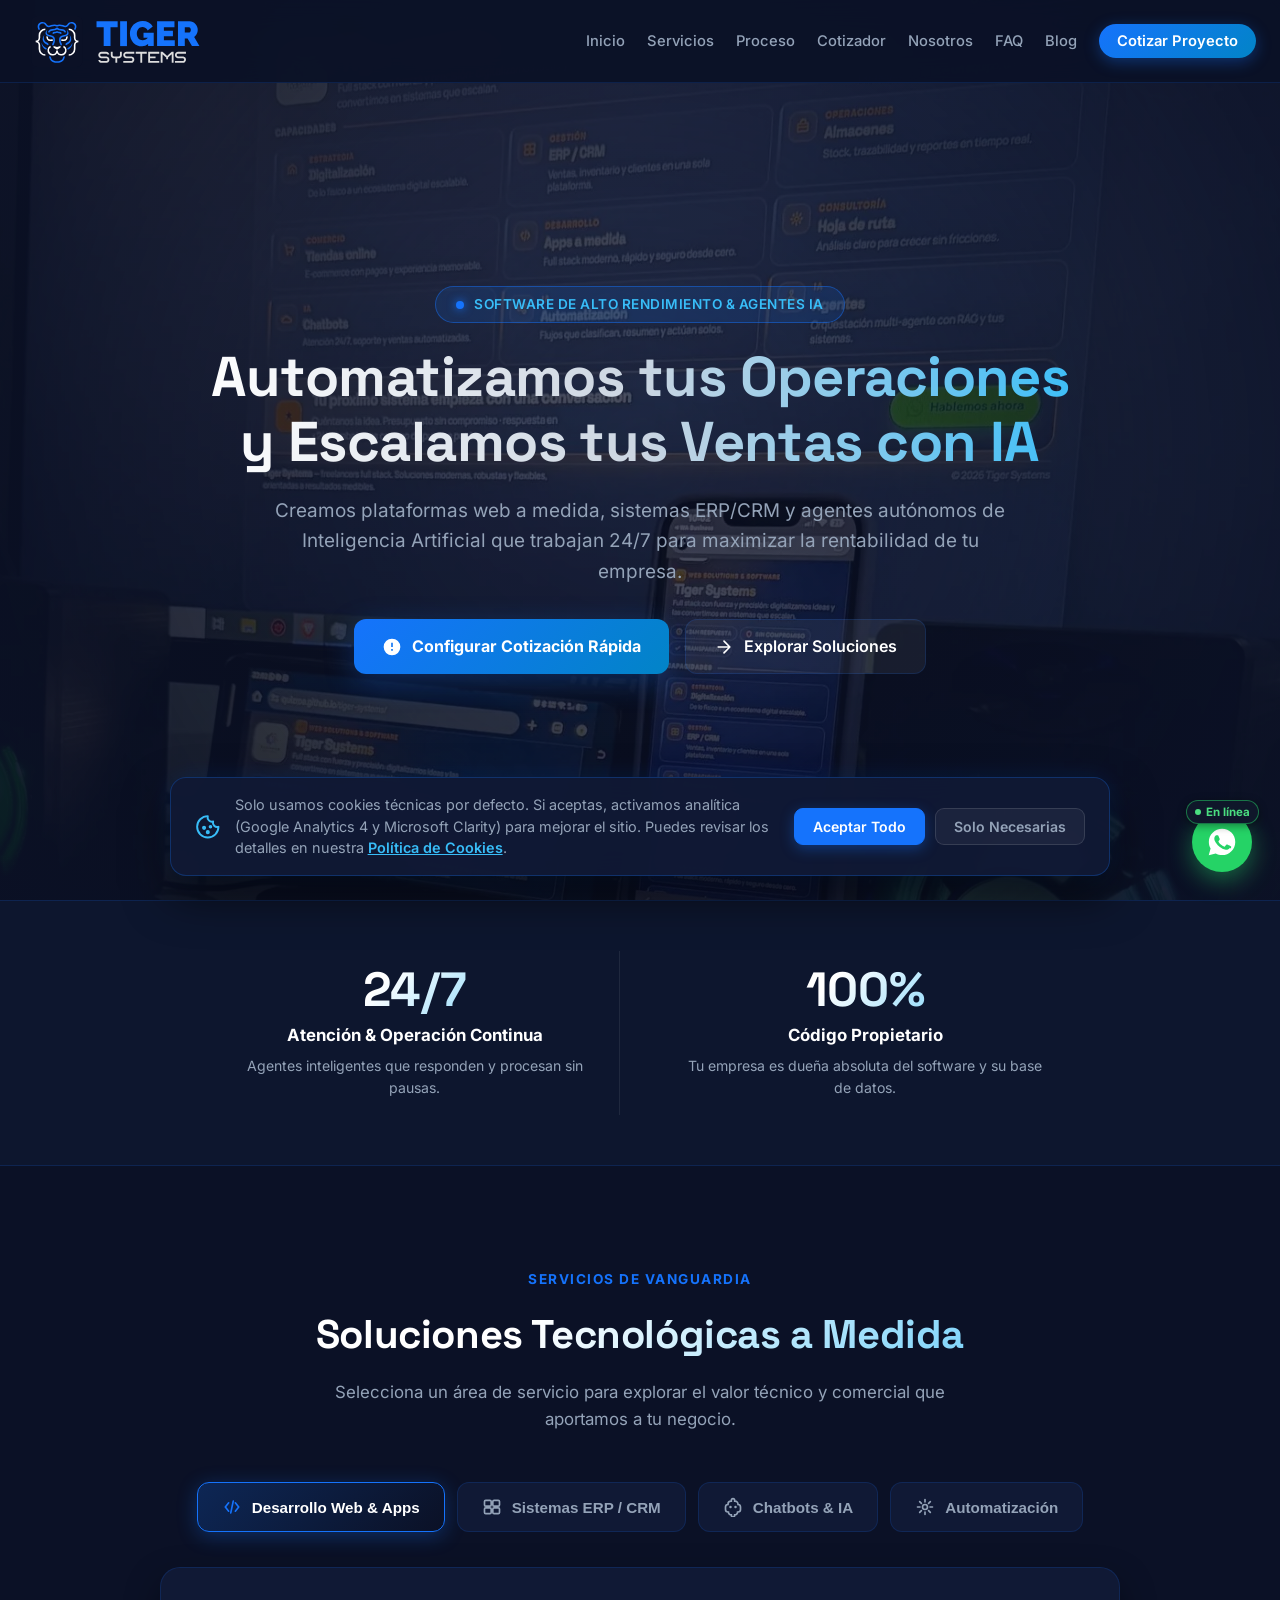
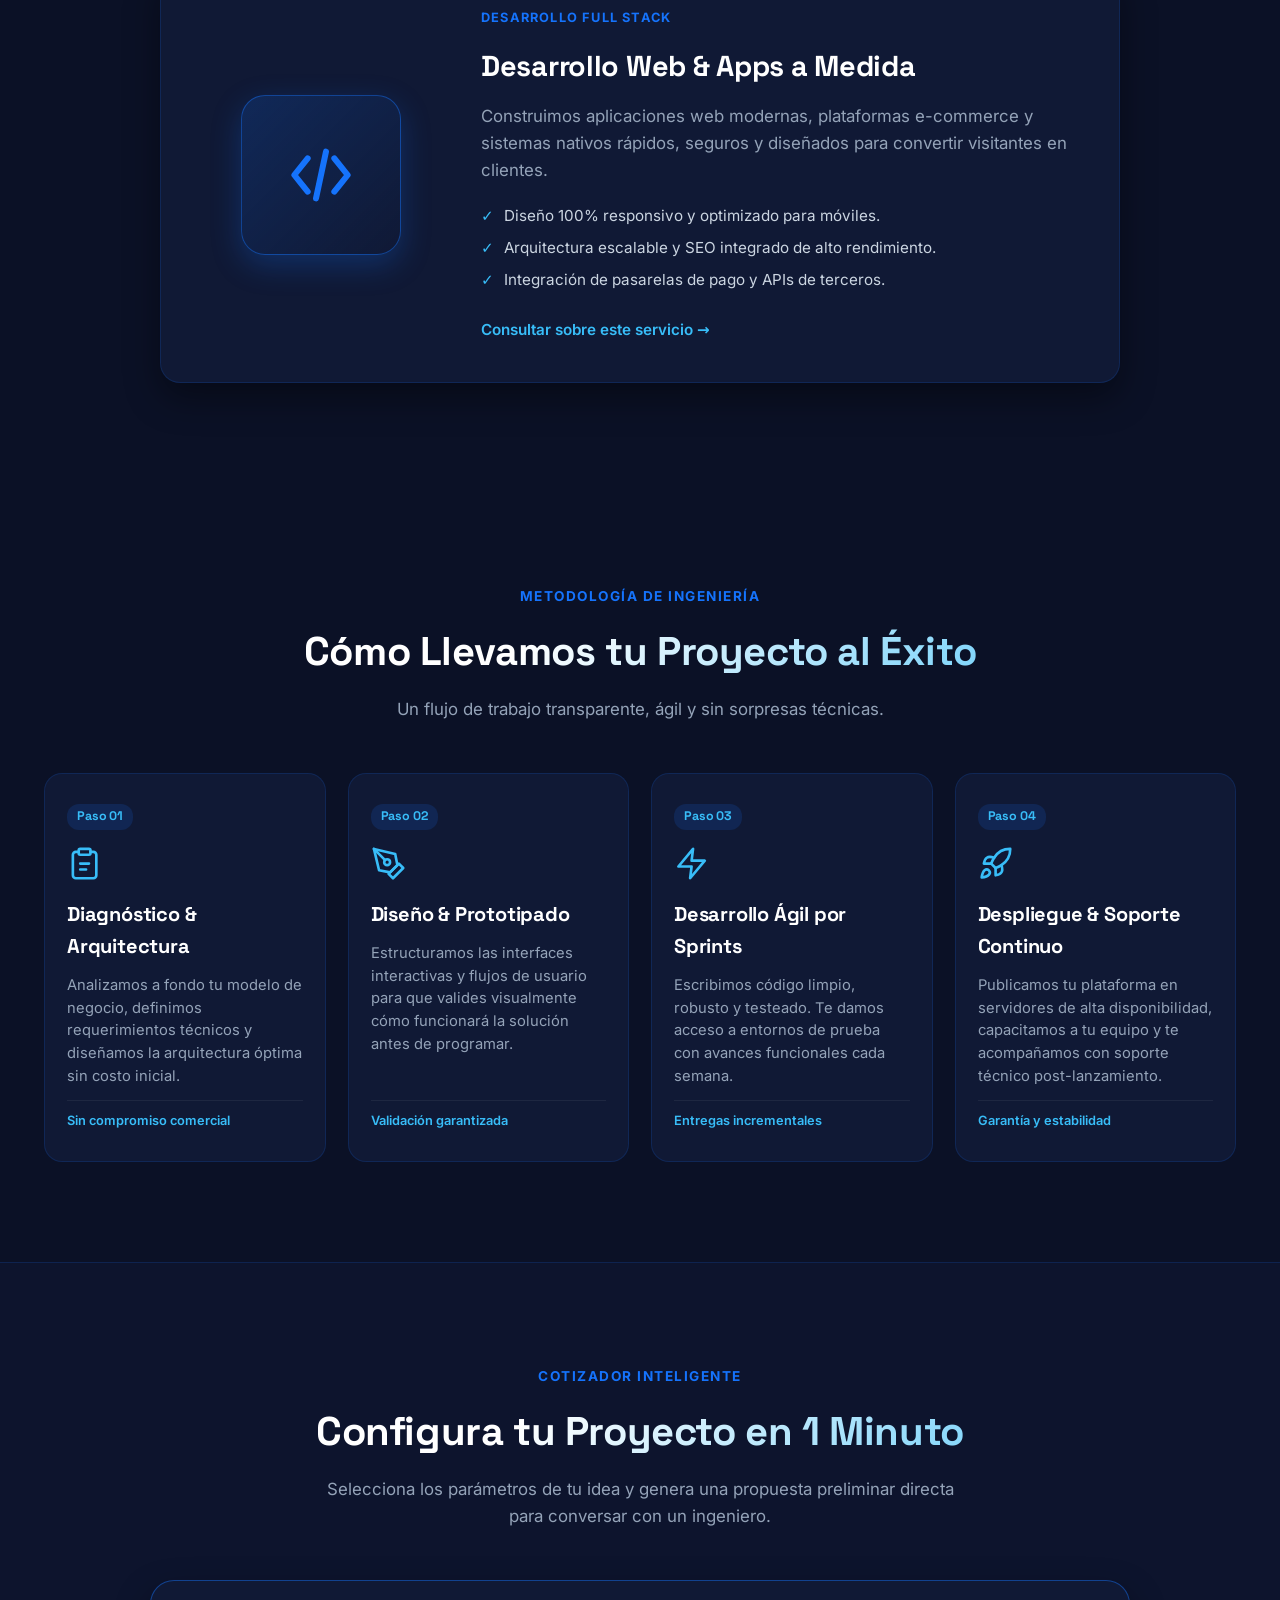
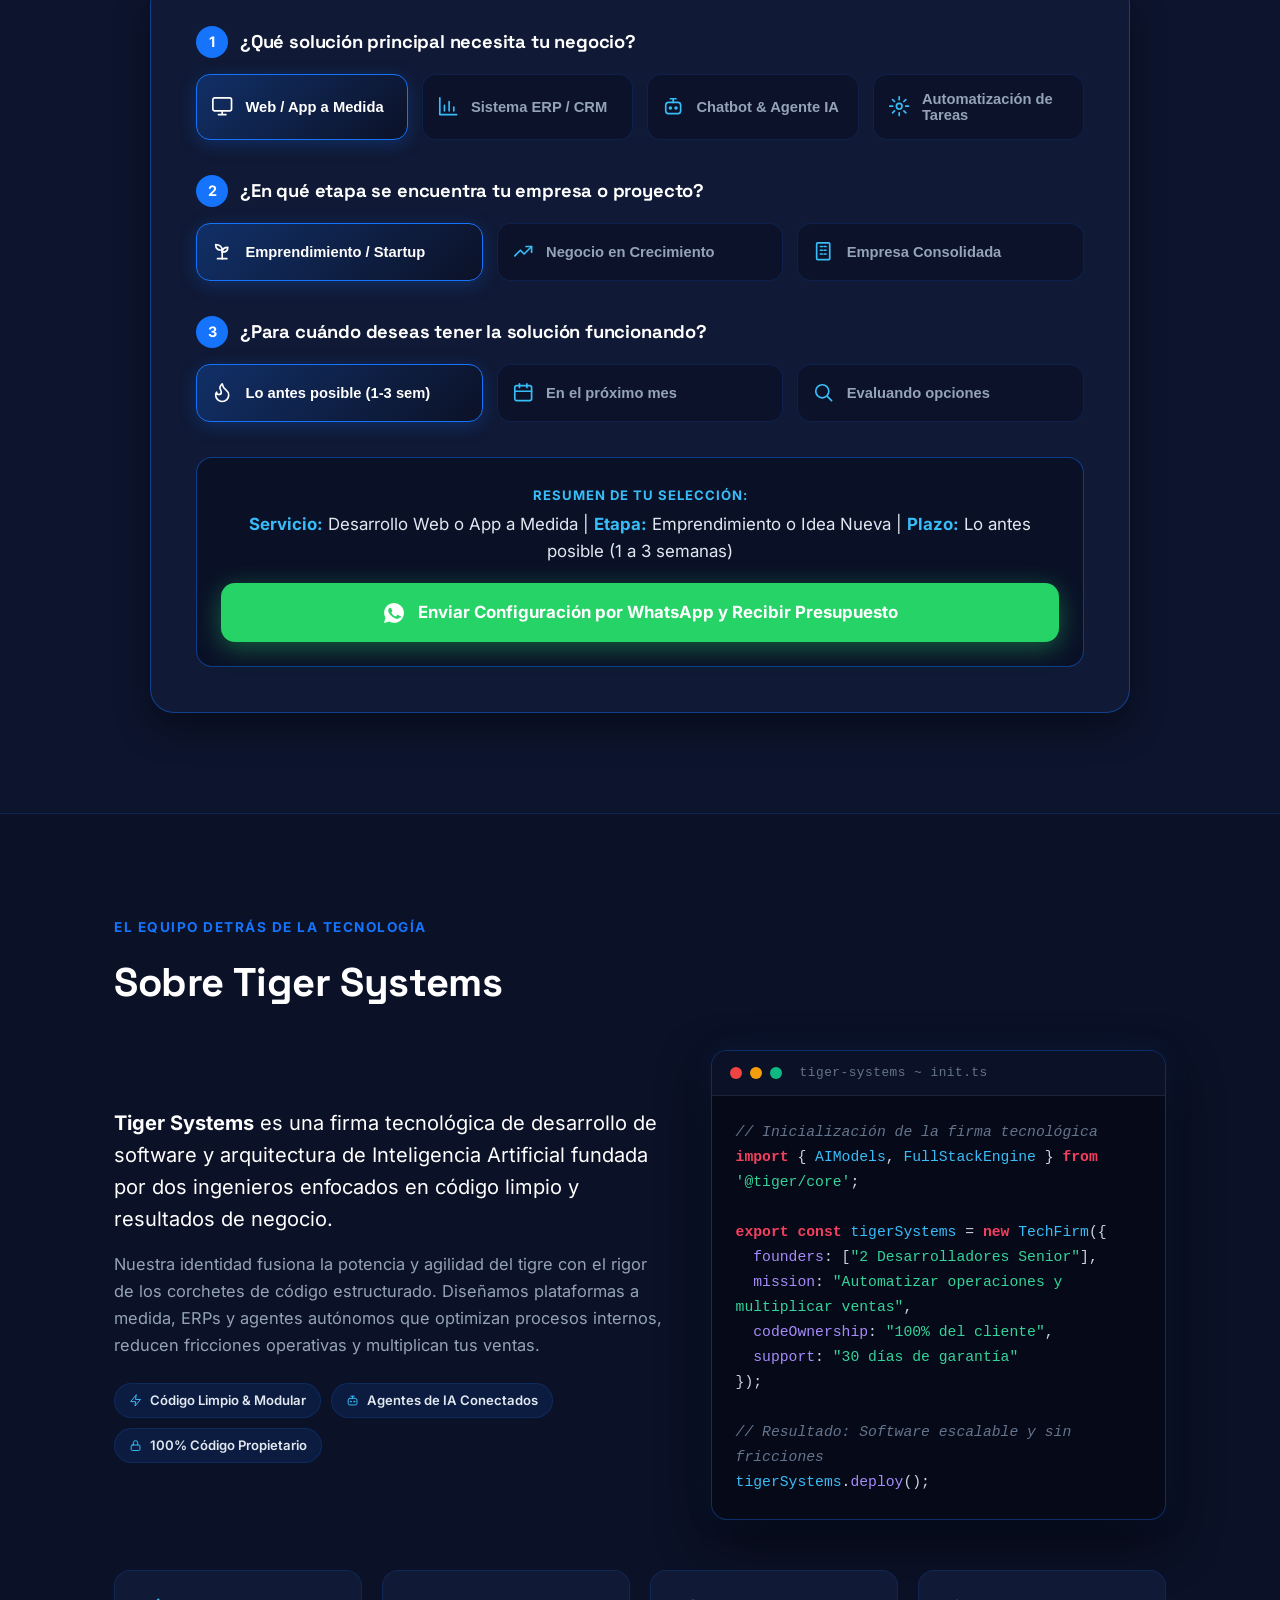
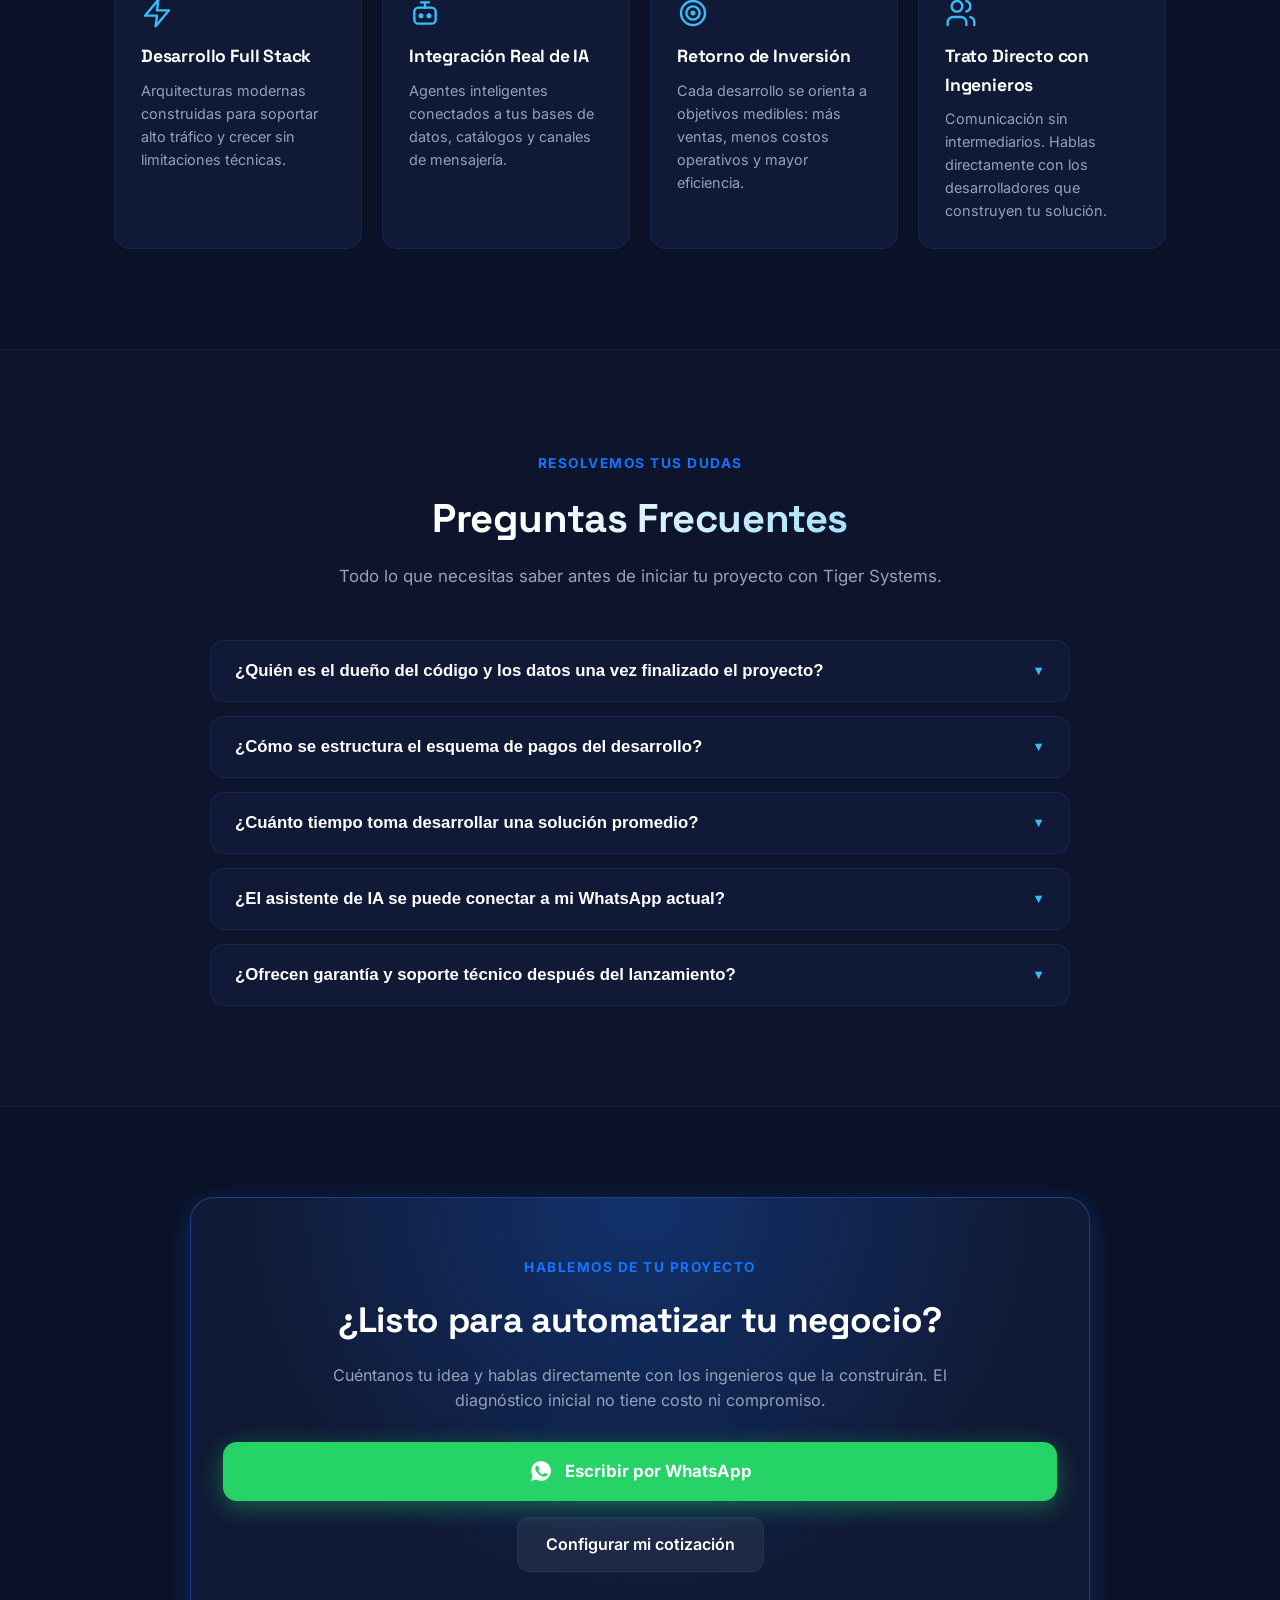
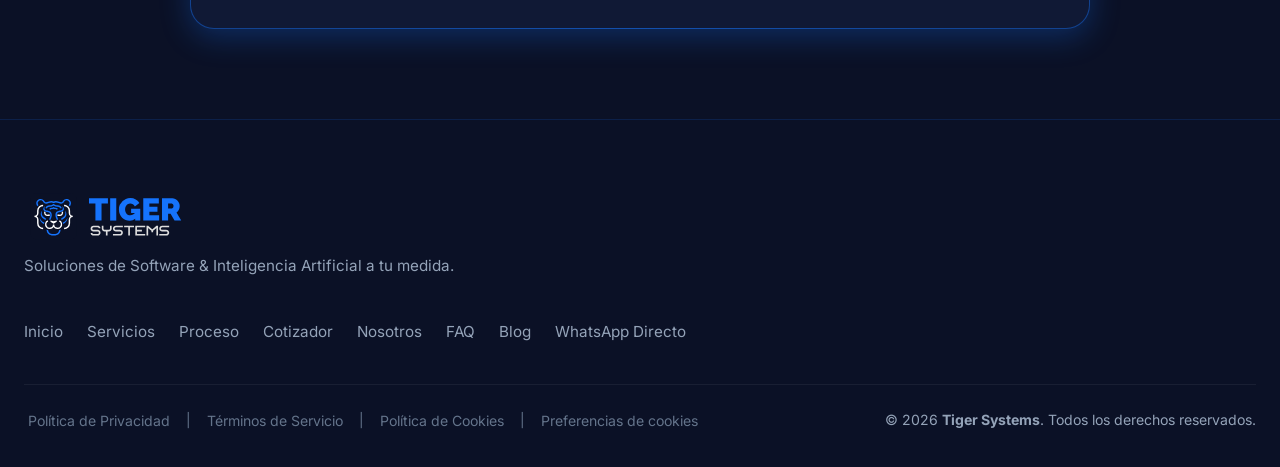
==== commit 2e58cb16: "feat: consentimiento real de cookies, medicion GA4, accesibilidad y mejoras visuales - Cookies: GA4 " ====
--- a/index.html
+++ b/index.html
@@ -4,28 +4,23 @@
     <meta charset="UTF-8">
     <meta name="viewport" content="width=device-width, initial-scale=1.0">
     
-    <!-- Google tag (gtag.js) -->
-    <script async src="https://www.googletagmanager.com/gtag/js?id=G-GJ91HTBF2C"></script>
+    <!-- Analítica con consentimiento: GA4 y Clarity NO se cargan hasta que el usuario acepta (ver script.js) -->
     <script>
       window.dataLayer = window.dataLayer || [];
       function gtag(){dataLayer.push(arguments);}
-      gtag('js', new Date());
-
-      gtag('config', 'G-GJ91HTBF2C');
+      gtag('consent', 'default', {
+        analytics_storage: 'denied',
+        ad_storage: 'denied',
+        ad_user_data: 'denied',
+        ad_personalization: 'denied'
+      });
     </script>
-    
-    <!-- Microsoft Clarity (Heatmaps & Screen Recording) -->
-    <script type="text/javascript">
-        (function(c,l,a,r,i,t,y){
-            c[a]=c[a]||function(){(c[a].q=c[a].q||[]).push(arguments)};
-            t=l.createElement(r);t.async=1;t.src="https://www.clarity.ms/tag/"+i;
-            y=l.getElementsByTagName(r)[0];y.parentNode.insertBefore(t,y);
-        })(window, document, "clarity", "script", "yjwtsjf2x6");
-    </script>
-    
+
     <!-- Favicon con el Isotipo Oficial Tiger Systems -->
     <link rel="icon" type="image/svg+xml" href="img/logo-icon.svg">
-    <link rel="alternate icon" href="img/logo.png" type="image/png">
+    <link rel="icon" type="image/png" sizes="32x32" href="img/favicon-32.png">
+    <link rel="icon" type="image/png" sizes="192x192" href="img/favicon-192.png">
+    <link rel="apple-touch-icon" href="img/apple-touch-icon.png">
     
     <!-- SEO Meta Tags -->
     <title>Tiger Systems | Desarrollo de Software, ERP e Inteligencia Artificial</title>
@@ -45,7 +40,8 @@
     <meta property="og:locale" content="es_LA">
     <meta property="og:title" content="Tiger Systems | Desarrollo de Software, ERP e Inteligencia Artificial">
     <meta property="og:description" content="Automatizamos tus procesos y construimos software escalable a medida con IA de última generación. Cotiza tu proyecto en línea.">
-    <meta property="og:image" content="https://quizroa.github.io/Tiger-systems-landing/img/logo-full.png">
+    <meta property="og:image" content="https://quizroa.github.io/Tiger-systems-landing/img/og-image.jpg">
+    <meta property="og:image:type" content="image/jpeg">
     <meta property="og:image:width" content="1200">
     <meta property="og:image:height" content="630">
     <meta property="og:image:alt" content="Tiger Systems - Soluciones de Software e Inteligencia Artificial">
@@ -55,7 +51,7 @@
     <meta name="twitter:url" content="https://quizroa.github.io/Tiger-systems-landing/">
     <meta name="twitter:title" content="Tiger Systems | Software a Medida & IA">
     <meta name="twitter:description" content="Desarrollo de software a medida, sistemas ERP/CRM y chatbots con IA. Impulsa tu negocio con Tiger Systems.">
-    <meta name="twitter:image" content="https://quizroa.github.io/Tiger-systems-landing/img/logo-full.png">
+    <meta name="twitter:image" content="https://quizroa.github.io/Tiger-systems-landing/img/og-image.jpg">
 
     <!-- Datos Estructurados Schema.org (JSON-LD) para Motores de Búsqueda -->
     <script type="application/ld+json">
@@ -63,7 +59,8 @@
       "@context": "https://schema.org",
       "@type": "ProfessionalService",
       "name": "Tiger Systems",
-      "image": "https://quizroa.github.io/Tiger-systems-landing/img/logo-full.png",
+      "image": "https://quizroa.github.io/Tiger-systems-landing/img/og-image.jpg",
+      "logo": "https://quizroa.github.io/Tiger-systems-landing/img/favicon-192.png",
       "url": "https://quizroa.github.io/Tiger-systems-landing/",
       "telephone": "+584246072880",
       "priceRange": "$$",
@@ -79,9 +76,13 @@
     }
     </script>
 
-    <link rel="stylesheet" href="styles.css?v=2.6">
+    <link rel="preload" as="image" href="img/hero-bg.webp" type="image/webp">
+    <link rel="preload" as="font" type="font/woff2" href="fonts/inter-latin-wght-normal.woff2" crossorigin>
+    <link rel="preload" as="font" type="font/woff2" href="fonts/space-grotesk-latin-wght-normal.woff2" crossorigin>
+    <link rel="stylesheet" href="styles.css?v=3.1">
 </head>
 <body>
+    <a href="#contenido" class="skip-link">Saltar al contenido</a>
 
     <!-- 1. HEADER / NAVBAR CON LOGOTIPO OFICIAL EN EL LADO IZQUIERDO -->
     <header class="main-header">
@@ -112,6 +113,7 @@
         </div>
     </header>
 
+    <main id="contenido">
     <!-- 2. CONTENEDOR HERO BANNER (IMAGEN DE FONDO + TEXTO CENTRADO Y BOTÓN) -->
     <section id="inicio" class="hero-section">
         <div class="hero-overlay"></div>
@@ -162,20 +164,20 @@
         </div>
 
         <!-- Lista de Botones (Tabs) -->
-        <div class="services-tabs-bar">
-            <button class="tab-btn active" data-service="web">
+        <div class="services-tabs-bar" role="tablist" aria-label="Áreas de servicio">
+            <button class="tab-btn active" data-service="web" role="tab" id="tab-web" aria-controls="panel-web" aria-selected="true" tabindex="0">
                 <svg viewBox="0 0 24 24" class="tab-icon"><path d="M8 7L4 12l4 5M16 7l4 5-4 5M13.5 5l-3 14" fill="none" stroke="currentColor" stroke-width="2" stroke-linecap="round"/></svg>
                 <span>Desarrollo Web & Apps</span>
             </button>
-            <button class="tab-btn" data-service="erp">
+            <button class="tab-btn" data-service="erp" role="tab" id="tab-erp" aria-controls="panel-erp" aria-selected="false" tabindex="-1">
                 <svg viewBox="0 0 24 24" class="tab-icon"><rect x="3" y="4" width="8" height="7" rx="1.5" fill="none" stroke="currentColor" stroke-width="2"/><rect x="13" y="4" width="8" height="7" rx="1.5" fill="none" stroke="currentColor" stroke-width="2"/><rect x="3" y="13" width="8" height="7" rx="1.5" fill="none" stroke="currentColor" stroke-width="2"/><rect x="13" y="13" width="8" height="7" rx="1.5" fill="none" stroke="currentColor" stroke-width="2"/></svg>
                 <span>Sistemas ERP / CRM</span>
             </button>
-            <button class="tab-btn" data-service="ia">
+            <button class="tab-btn" data-service="ia" role="tab" id="tab-ia" aria-controls="panel-ia" aria-selected="false" tabindex="-1">
                 <svg viewBox="0 0 24 24" class="tab-icon"><path d="M12 2a2 2 0 0 1 2 2v1h.5A3.5 3.5 0 0 1 18 8.5V9a3 3 0 0 1 3 3v3a3 3 0 0 1-3 3h-.5A3.5 3.5 0 0 1 14 21.5V22a2 2 0 0 1-4 0v-.5A3.5 3.5 0 0 1 6.5 18H6a3 3 0 0 1-3-3v-3a3 3 0 0 1 3-3v-.5A3.5 3.5 0 0 1 9.5 5H10V4a2 2 0 0 1 2-2z" fill="none" stroke="currentColor" stroke-width="2"/><circle cx="9" cy="12" r="1.5" fill="currentColor"/><circle cx="15" cy="12" r="1.5" fill="currentColor"/></svg>
                 <span>Chatbots & IA</span>
             </button>
-            <button class="tab-btn" data-service="auto">
+            <button class="tab-btn" data-service="auto" role="tab" id="tab-auto" aria-controls="panel-auto" aria-selected="false" tabindex="-1">
                 <svg viewBox="0 0 24 24" class="tab-icon"><circle cx="12" cy="12" r="3" fill="none" stroke="currentColor" stroke-width="2"/><path d="M12 3v3M12 18v3M3 12h3M18 12h3M5.6 5.6l2.1 2.1M16.3 16.3l2.1 2.1M18.4 5.6l-2.1 2.1M7.7 16.3l-2.1 2.1" stroke="currentColor" stroke-width="2" stroke-linecap="round"/></svg>
                 <span>Automatización</span>
             </button>
@@ -186,7 +188,7 @@
             <div class="services-carousel-track" id="services-carousel-track">
                 
                 <!-- 1. Desarrollo Web & Apps -->
-                <div class="service-card active" data-service="web">
+                <div class="service-card active" data-service="web" role="tabpanel" id="panel-web" aria-labelledby="tab-web">
                     <div class="service-visual-panel">
                         <div class="badge-icon-box">
                             <svg viewBox="0 0 24 24" class="service-svg-large"><path d="M8 7L4 12l4 5M16 7l4 5-4 5M13.5 5l-3 14" fill="none" stroke="currentColor" stroke-width="1.8" stroke-linecap="round" stroke-linejoin="round"/></svg>
@@ -212,7 +214,7 @@
                 </div>
 
                 <!-- 2. Sistemas ERP & CRM -->
-                <div class="service-card" data-service="erp">
+                <div class="service-card" data-service="erp" role="tabpanel" id="panel-erp" aria-labelledby="tab-erp">
                     <div class="service-visual-panel">
                         <div class="badge-icon-box">
                             <svg viewBox="0 0 24 24" class="service-svg-large"><rect x="3" y="4" width="8" height="7" rx="1.5" fill="none" stroke="currentColor" stroke-width="1.8"/><rect x="13" y="4" width="8" height="7" rx="1.5" fill="none" stroke="currentColor" stroke-width="1.8"/><rect x="3" y="13" width="8" height="7" rx="1.5" fill="none" stroke="currentColor" stroke-width="1.8"/><rect x="13" y="13" width="8" height="7" rx="1.5" fill="none" stroke="currentColor" stroke-width="1.8"/></svg>
@@ -238,7 +240,7 @@
                 </div>
 
                 <!-- 3. Chatbots & Asistentes IA -->
-                <div class="service-card" data-service="ia">
+                <div class="service-card" data-service="ia" role="tabpanel" id="panel-ia" aria-labelledby="tab-ia">
                     <div class="service-visual-panel">
                         <div class="badge-icon-box">
                             <svg viewBox="0 0 24 24" class="service-svg-large"><path d="M12 2a2 2 0 0 1 2 2v1h.5A3.5 3.5 0 0 1 18 8.5V9a3 3 0 0 1 3 3v3a3 3 0 0 1-3 3h-.5A3.5 3.5 0 0 1 14 21.5V22a2 2 0 0 1-4 0v-.5A3.5 3.5 0 0 1 6.5 18H6a3 3 0 0 1-3-3v-3a3 3 0 0 1 3-3v-.5A3.5 3.5 0 0 1 9.5 5H10V4a2 2 0 0 1 2-2z" fill="none" stroke="currentColor" stroke-width="1.8"/><circle cx="9" cy="12" r="1.2" fill="currentColor"/><circle cx="15" cy="12" r="1.2" fill="currentColor"/></svg>
@@ -264,7 +266,7 @@
                 </div>
 
                 <!-- 4. Automatización de Procesos -->
-                <div class="service-card" data-service="auto">
+                <div class="service-card" data-service="auto" role="tabpanel" id="panel-auto" aria-labelledby="tab-auto">
                     <div class="service-visual-panel">
                         <div class="badge-icon-box">
                             <svg viewBox="0 0 24 24" class="service-svg-large"><circle cx="12" cy="12" r="3" fill="none" stroke="currentColor" stroke-width="1.8"/><path d="M12 3v3M12 18v3M3 12h3M18 12h3M5.6 5.6l2.1 2.1M16.3 16.3l2.1 2.1M18.4 5.6l-2.1 2.1M7.7 16.3l-2.1 2.1" stroke="currentColor" stroke-width="1.8" stroke-linecap="round"/></svg>
@@ -320,7 +322,7 @@
         <div class="process-grid">
             <div class="process-step-card">
                 <div class="step-badge">Paso 01</div>
-                <div class="step-icon">📋</div>
+                <div class="step-icon"><svg class="ui-icon" viewBox="0 0 24 24" aria-hidden="true" fill="none" stroke="currentColor" stroke-width="1.8" stroke-linecap="round" stroke-linejoin="round"><rect x="8" y="2" width="8" height="4" rx="1"/><path d="M16 4h2a2 2 0 0 1 2 2v14a2 2 0 0 1-2 2H6a2 2 0 0 1-2-2V6a2 2 0 0 1 2-2h2"/><path d="M9 12h6M9 16h4"/></svg></div>
                 <h3>Diagnóstico & Arquitectura</h3>
                 <p>Analizamos a fondo tu modelo de negocio, definimos requerimientos técnicos y diseñamos la arquitectura óptima sin costo inicial.</p>
                 <div class="step-footer">Sin compromiso comercial</div>
@@ -328,7 +330,7 @@
 
             <div class="process-step-card">
                 <div class="step-badge">Paso 02</div>
-                <div class="step-icon">🎨</div>
+                <div class="step-icon"><svg class="ui-icon" viewBox="0 0 24 24" aria-hidden="true" fill="none" stroke="currentColor" stroke-width="1.8" stroke-linecap="round" stroke-linejoin="round"><path d="M12 19l7-7 3 3-7 7-3-3z"/><path d="M18 13l-1.5-7.5L2 2l3.5 14.5L13 18l5-5z"/><path d="M2 2l7.6 7.6"/><circle cx="11" cy="11" r="2"/></svg></div>
                 <h3>Diseño & Prototipado</h3>
                 <p>Estructuramos las interfaces interactivas y flujos de usuario para que valides visualmente cómo funcionará la solución antes de programar.</p>
                 <div class="step-footer">Validación garantizada</div>
@@ -336,7 +338,7 @@
 
             <div class="process-step-card">
                 <div class="step-badge">Paso 03</div>
-                <div class="step-icon">⚡</div>
+                <div class="step-icon"><svg class="ui-icon" viewBox="0 0 24 24" aria-hidden="true" fill="none" stroke="currentColor" stroke-width="1.8" stroke-linecap="round" stroke-linejoin="round"><path d="M13 2L3 14h9l-1 8 10-12h-9l1-8z"/></svg></div>
                 <h3>Desarrollo Ágil por Sprints</h3>
                 <p>Escribimos código limpio, robusto y testeado. Te damos acceso a entornos de prueba con avances funcionales cada semana.</p>
                 <div class="step-footer">Entregas incrementales</div>
@@ -344,7 +346,7 @@
 
             <div class="process-step-card">
                 <div class="step-badge">Paso 04</div>
-                <div class="step-icon">🚀</div>
+                <div class="step-icon"><svg class="ui-icon" viewBox="0 0 24 24" aria-hidden="true" fill="none" stroke="currentColor" stroke-width="1.8" stroke-linecap="round" stroke-linejoin="round"><path d="M4.5 16.5c-1.5 1.26-2 5-2 5s3.74-.5 5-2c.71-.84.7-2.13-.09-2.91a2.18 2.18 0 0 0-2.91-.09z"/><path d="M12 15l-3-3a22 22 0 0 1 2-3.95A12.88 12.88 0 0 1 22 2c0 2.72-.78 7.5-6 11a22.35 22.35 0 0 1-4 2z"/><path d="M9 12H4s.55-3.03 2-4c1.62-1.08 5 0 5 0"/><path d="M12 15v5s3.03-.55 4-2c1.08-1.62 0-5 0-5"/></svg></div>
                 <h3>Despliegue & Soporte Continuo</h3>
                 <p>Publicamos tu plataforma en servidores de alta disponibilidad, capacitamos a tu equipo y te acompañamos con soporte técnico post-lanzamiento.</p>
                 <div class="step-footer">Garantía y estabilidad</div>
@@ -369,20 +371,20 @@
                         <h4>¿Qué solución principal necesita tu negocio?</h4>
                     </div>
                     <div class="config-options-grid" data-group="servicio">
-                        <button type="button" class="config-card selected" data-value="Desarrollo Web o App a Medida">
-                            <span class="config-icon">💻</span>
+                        <button type="button" class="config-card selected" aria-pressed="true" data-value="Desarrollo Web o App a Medida">
+                            <span class="config-icon"><svg class="ui-icon" viewBox="0 0 24 24" aria-hidden="true" fill="none" stroke="currentColor" stroke-width="1.8" stroke-linecap="round" stroke-linejoin="round"><rect x="2" y="3" width="20" height="14" rx="2"/><path d="M8 21h8M12 17v4"/></svg></span>
                             <span class="config-text">Web / App a Medida</span>
                         </button>
-                        <button type="button" class="config-card" data-value="Sistema Integral ERP / CRM">
-                            <span class="config-icon">📊</span>
+                        <button type="button" class="config-card" aria-pressed="false" data-value="Sistema Integral ERP / CRM">
+                            <span class="config-icon"><svg class="ui-icon" viewBox="0 0 24 24" aria-hidden="true" fill="none" stroke="currentColor" stroke-width="1.8" stroke-linecap="round" stroke-linejoin="round"><path d="M3 3v18h18"/><path d="M8 17v-6M13 17V7M18 17v-4"/></svg></span>
                             <span class="config-text">Sistema ERP / CRM</span>
                         </button>
-                        <button type="button" class="config-card" data-value="Chatbot & Agente con Inteligencia Artificial">
-                            <span class="config-icon">🤖</span>
+                        <button type="button" class="config-card" aria-pressed="false" data-value="Chatbot & Agente con Inteligencia Artificial">
+                            <span class="config-icon"><svg class="ui-icon" viewBox="0 0 24 24" aria-hidden="true" fill="none" stroke="currentColor" stroke-width="1.8" stroke-linecap="round" stroke-linejoin="round"><rect x="4" y="8" width="16" height="12" rx="3"/><path d="M12 8V4M9 4h6"/><circle cx="9" cy="14" r="1"/><circle cx="15" cy="14" r="1"/></svg></span>
                             <span class="config-text">Chatbot & Agente IA</span>
                         </button>
-                        <button type="button" class="config-card" data-value="Automatización de Flujos y Procesos">
-                            <span class="config-icon">⚙️</span>
+                        <button type="button" class="config-card" aria-pressed="false" data-value="Automatización de Flujos y Procesos">
+                            <span class="config-icon"><svg class="ui-icon" viewBox="0 0 24 24" aria-hidden="true" fill="none" stroke="currentColor" stroke-width="1.8" stroke-linecap="round" stroke-linejoin="round"><circle cx="12" cy="12" r="3"/><path d="M12 2v3M12 19v3M2 12h3M19 12h3M4.9 4.9L7 7M17 17l2.1 2.1M19.1 4.9L17 7M7 17l-2.1 2.1"/></svg></span>
                             <span class="config-text">Automatización de Tareas</span>
                         </button>
                     </div>
@@ -395,16 +397,16 @@
                         <h4>¿En qué etapa se encuentra tu empresa o proyecto?</h4>
                     </div>
                     <div class="config-options-grid" data-group="etapa">
-                        <button type="button" class="config-card selected" data-value="Emprendimiento o Idea Nueva">
-                            <span class="config-icon">🌱</span>
+                        <button type="button" class="config-card selected" aria-pressed="true" data-value="Emprendimiento o Idea Nueva">
+                            <span class="config-icon"><svg class="ui-icon" viewBox="0 0 24 24" aria-hidden="true" fill="none" stroke="currentColor" stroke-width="1.8" stroke-linecap="round" stroke-linejoin="round"><path d="M7 20h10"/><path d="M12 20v-9"/><path d="M12 11C12 7 9 5 5 5c0 4 2 6 7 6z"/><path d="M12 13c0-3 2-5 6-5 0 3-2 5-6 5z"/></svg></span>
                             <span class="config-text">Emprendimiento / Startup</span>
                         </button>
-                        <button type="button" class="config-card" data-value="Negocio en Crecimiento">
-                            <span class="config-icon">📈</span>
+                        <button type="button" class="config-card" aria-pressed="false" data-value="Negocio en Crecimiento">
+                            <span class="config-icon"><svg class="ui-icon" viewBox="0 0 24 24" aria-hidden="true" fill="none" stroke="currentColor" stroke-width="1.8" stroke-linecap="round" stroke-linejoin="round"><path d="M3 17l6-6 4 4 8-8"/><path d="M15 7h6v6"/></svg></span>
                             <span class="config-text">Negocio en Crecimiento</span>
                         </button>
-                        <button type="button" class="config-card" data-value="Empresa Consolidada">
-                            <span class="config-icon">🏢</span>
+                        <button type="button" class="config-card" aria-pressed="false" data-value="Empresa Consolidada">
+                            <span class="config-icon"><svg class="ui-icon" viewBox="0 0 24 24" aria-hidden="true" fill="none" stroke="currentColor" stroke-width="1.8" stroke-linecap="round" stroke-linejoin="round"><rect x="5" y="3" width="14" height="18" rx="1"/><path d="M9 7h2M13 7h2M9 11h2M13 11h2M9 15h2M13 15h2"/></svg></span>
                             <span class="config-text">Empresa Consolidada</span>
                         </button>
                     </div>
@@ -417,16 +419,16 @@
                         <h4>¿Para cuándo deseas tener la solución funcionando?</h4>
                     </div>
                     <div class="config-options-grid" data-group="tiempo">
-                        <button type="button" class="config-card selected" data-value="Lo antes posible (1 a 3 semanas)">
-                            <span class="config-icon">🔥</span>
+                        <button type="button" class="config-card selected" aria-pressed="true" data-value="Lo antes posible (1 a 3 semanas)">
+                            <span class="config-icon"><svg class="ui-icon" viewBox="0 0 24 24" aria-hidden="true" fill="none" stroke="currentColor" stroke-width="1.8" stroke-linecap="round" stroke-linejoin="round"><path d="M8.5 14.5A2.5 2.5 0 0 0 11 12c0-1.38-.5-2-1-3-1.072-2.143-.224-4.054 2-6 .5 2.5 2 4.9 4 6.5 2 1.6 3 3.5 3 5.5a7 7 0 1 1-14 0c0-1.153.433-2.294 1-3a2.5 2.5 0 0 0 2.5 2.5z"/></svg></span>
                             <span class="config-text">Lo antes posible (1-3 sem)</span>
                         </button>
-                        <button type="button" class="config-card" data-value="En el próximo mes">
-                            <span class="config-icon">🗓️</span>
+                        <button type="button" class="config-card" aria-pressed="false" data-value="En el próximo mes">
+                            <span class="config-icon"><svg class="ui-icon" viewBox="0 0 24 24" aria-hidden="true" fill="none" stroke="currentColor" stroke-width="1.8" stroke-linecap="round" stroke-linejoin="round"><rect x="3" y="5" width="18" height="16" rx="2"/><path d="M16 3v4M8 3v4M3 11h18"/></svg></span>
                             <span class="config-text">En el próximo mes</span>
                         </button>
-                        <button type="button" class="config-card" data-value="Evaluando opciones y cotizaciones">
-                            <span class="config-icon">🔍</span>
+                        <button type="button" class="config-card" aria-pressed="false" data-value="Evaluando opciones y cotizaciones">
+                            <span class="config-icon"><svg class="ui-icon" viewBox="0 0 24 24" aria-hidden="true" fill="none" stroke="currentColor" stroke-width="1.8" stroke-linecap="round" stroke-linejoin="round"><circle cx="11" cy="11" r="7"/><path d="M21 21l-4.3-4.3"/></svg></span>
                             <span class="config-text">Evaluando opciones</span>
                         </button>
                     </div>
@@ -467,9 +469,9 @@
                     </p>
                     
                     <div class="about-pills-row">
-                        <span class="tech-pill">⚡ Código Limpio & Modular</span>
-                        <span class="tech-pill">🤖 Agentes de IA Conectados</span>
-                        <span class="tech-pill">🔒 100% Código Propietario</span>
+                        <span class="tech-pill"><svg class="ui-icon" viewBox="0 0 24 24" aria-hidden="true" fill="none" stroke="currentColor" stroke-width="1.8" stroke-linecap="round" stroke-linejoin="round"><path d="M13 2L3 14h9l-1 8 10-12h-9l1-8z"/></svg> Código Limpio & Modular</span>
+                        <span class="tech-pill"><svg class="ui-icon" viewBox="0 0 24 24" aria-hidden="true" fill="none" stroke="currentColor" stroke-width="1.8" stroke-linecap="round" stroke-linejoin="round"><rect x="4" y="8" width="16" height="12" rx="3"/><path d="M12 8V4M9 4h6"/><circle cx="9" cy="14" r="1"/><circle cx="15" cy="14" r="1"/></svg> Agentes de IA Conectados</span>
+                        <span class="tech-pill"><svg class="ui-icon" viewBox="0 0 24 24" aria-hidden="true" fill="none" stroke="currentColor" stroke-width="1.8" stroke-linecap="round" stroke-linejoin="round"><rect x="4" y="11" width="16" height="10" rx="2"/><path d="M8 11V7a4 4 0 0 1 8 0v4"/></svg> 100% Código Propietario</span>
                     </div>
                 </div>
 
@@ -489,7 +491,7 @@
                             &nbsp;&nbsp;<span class="code-prop">founders</span>: [<span class="code-str">"2 Desarrolladores Senior"</span>],<br>
                             &nbsp;&nbsp;<span class="code-prop">mission</span>: <span class="code-str">"Automatizar operaciones y multiplicar ventas"</span>,<br>
                             &nbsp;&nbsp;<span class="code-prop">codeOwnership</span>: <span class="code-str">"100% del cliente"</span>,<br>
-                            &nbsp;&nbsp;<span class="code-prop">guaranteedSuccess</span>: <span class="code-keyword">true</span><br>
+                            &nbsp;&nbsp;<span class="code-prop">support</span>: <span class="code-str">"30 días de garantía"</span><br>
                             });<br><br>
                             <span class="code-comment">// Resultado: Software escalable y sin fricciones</span><br>
                             <span class="code-var">tigerSystems</span>.<span class="code-prop">deploy</span>();
@@ -501,22 +503,22 @@
             <!-- Tarjetas de Características / Valores -->
             <div class="about-features-grid">
                 <div class="feature-card">
-                    <div class="feature-icon">⚡</div>
+                    <div class="feature-icon"><svg class="ui-icon" viewBox="0 0 24 24" aria-hidden="true" fill="none" stroke="currentColor" stroke-width="1.8" stroke-linecap="round" stroke-linejoin="round"><path d="M13 2L3 14h9l-1 8 10-12h-9l1-8z"/></svg></div>
                     <h4>Desarrollo Full Stack</h4>
                     <p>Arquitecturas modernas construidas para soportar alto tráfico y crecer sin limitaciones técnicas.</p>
                 </div>
                 <div class="feature-card">
-                    <div class="feature-icon">🤖</div>
+                    <div class="feature-icon"><svg class="ui-icon" viewBox="0 0 24 24" aria-hidden="true" fill="none" stroke="currentColor" stroke-width="1.8" stroke-linecap="round" stroke-linejoin="round"><rect x="4" y="8" width="16" height="12" rx="3"/><path d="M12 8V4M9 4h6"/><circle cx="9" cy="14" r="1"/><circle cx="15" cy="14" r="1"/></svg></div>
                     <h4>Integración Real de IA</h4>
                     <p>Agentes inteligentes conectados a tus bases de datos, catálogos y canales de mensajería.</p>
                 </div>
                 <div class="feature-card">
-                    <div class="feature-icon">🎯</div>
+                    <div class="feature-icon"><svg class="ui-icon" viewBox="0 0 24 24" aria-hidden="true" fill="none" stroke="currentColor" stroke-width="1.8" stroke-linecap="round" stroke-linejoin="round"><circle cx="12" cy="12" r="9"/><circle cx="12" cy="12" r="5"/><circle cx="12" cy="12" r="1"/></svg></div>
                     <h4>Retorno de Inversión</h4>
                     <p>Cada desarrollo se orienta a objetivos medibles: más ventas, menos costos operativos y mayor eficiencia.</p>
                 </div>
                 <div class="feature-card">
-                    <div class="feature-icon">🤝</div>
+                    <div class="feature-icon"><svg class="ui-icon" viewBox="0 0 24 24" aria-hidden="true" fill="none" stroke="currentColor" stroke-width="1.8" stroke-linecap="round" stroke-linejoin="round"><path d="M16 21v-2a4 4 0 0 0-4-4H6a4 4 0 0 0-4 4v2"/><circle cx="9" cy="7" r="4"/><path d="M22 21v-2a4 4 0 0 0-3-3.87M16 3.13a4 4 0 0 1 0 7.75"/></svg></div>
                     <h4>Trato Directo con Ingenieros</h4>
                     <p>Comunicación sin intermediarios. Hablas directamente con los desarrolladores que construyen tu solución.</p>
                 </div>
@@ -584,6 +586,25 @@
             </div>
         </div>
     </section>
+
+
+    <!-- 9.5 CTA FINAL DE CONVERSIÓN -->
+    <section id="contacto" class="final-cta-section">
+        <div class="final-cta-box">
+            <span class="section-tag">HABLEMOS DE TU PROYECTO</span>
+            <h2>¿Listo para automatizar tu negocio?</h2>
+            <p>Cuéntanos tu idea y hablas directamente con los ingenieros que la construirán. El diagnóstico inicial no tiene costo ni compromiso.</p>
+            <div class="final-cta-actions">
+                <a href="https://wa.me/584246072880?text=Hola%20Tiger%20Systems,%20quisiera%20asesor%C3%ADa%20sobre%20un%20proyecto%20de%20software/IA." class="btn-whatsapp-large" target="_blank" rel="noopener noreferrer">
+                    <svg viewBox="0 0 24 24" class="btn-icon-large" aria-hidden="true"><path d="M12.04 2c-5.46 0-9.91 4.45-9.91 9.91 0 1.75.46 3.45 1.32 4.95L2.05 22l5.25-1.38c1.45.79 3.08 1.21 4.74 1.21 5.46 0 9.91-4.45 9.91-9.91 0-2.65-1.03-5.14-2.9-7.01A9.81 9.81 0 0 0 12.04 2zm5.8 14.25c-.24.69-1.22 1.32-1.99 1.48-.52.11-1.2.2-3.48-.75-2.92-1.21-4.8-4.17-4.95-4.37-.14-.19-1.18-1.57-1.18-2.99 0-1.42.74-2.12 1.01-2.41.27-.29.59-.36.79-.36.2 0 .39.01.56.01.19.01.44-.07.69.53.25.6.86 2.09.94 2.24.08.15.13.33.03.53-.1.2-.15.33-.29.5-.15.17-.31.38-.45.51-.15.15-.31.31-.13.62.18.31.79 1.3 1.7 2.11 1.17 1.04 2.15 1.36 2.46 1.51.31.15.49.13.67-.08.19-.21.79-.92 1.01-1.23.21-.31.43-.26.73-.15.3.11 1.91.9 2.24 1.06.33.16.55.24.63.38.08.14.08.81-.16 1.5z" fill="currentColor"/></svg>
+                    <span>Escribir por WhatsApp</span>
+                </a>
+                <a href="#cotizador" class="btn-secondary-hero">Configurar mi cotización</a>
+            </div>
+        </div>
+    </section>
+
+    </main>
 
     <!-- 10. FOOTER CON LOGOTIPO OFICIAL, COPYRIGHT Y LINKS -->
     <footer class="main-footer">
@@ -615,6 +636,8 @@
                     <button type="button" class="legal-trigger-btn" id="open-terms-btn">Términos de Servicio</button>
                     <span class="legal-divider">|</span>
                     <button type="button" class="legal-trigger-btn" id="open-cookies-btn">Política de Cookies</button>
+                    <span class="legal-divider">|</span>
+                    <button type="button" class="legal-trigger-btn" id="open-cookie-prefs-btn">Preferencias de cookies</button>
                 </div>
                 <p class="footer-copy">
                     &copy; <span id="current-year">2026</span> <strong>Tiger Systems</strong>. Todos los derechos reservados.
@@ -646,9 +669,9 @@
     <aside class="cookie-consent-banner" id="cookie-consent-banner" aria-label="Aviso de Cookies" role="region" aria-live="polite">
         <div class="cookie-consent-container">
             <div class="cookie-consent-text">
-                <span class="cookie-consent-icon" aria-hidden="true">🍪</span>
+                <span class="cookie-consent-icon" aria-hidden="true"><svg class="ui-icon" viewBox="0 0 24 24" aria-hidden="true" fill="none" stroke="currentColor" stroke-width="1.8" stroke-linecap="round" stroke-linejoin="round"><path d="M12 2a10 10 0 1 0 10 10 4 4 0 0 1-5-5 4 4 0 0 1-5-5z"/><circle cx="8.5" cy="13" r="1"/><circle cx="12" cy="17" r="1"/><circle cx="14.5" cy="12" r=".8"/></svg></span>
                 <p>
-                    Utilizamos cookies técnicas y analíticas (Google Analytics 4 y Microsoft Clarity) para evaluar el rendimiento y optimizar tu experiencia en nuestra plataforma. Puedes revisar los detalles en nuestra <button type="button" class="cookie-policy-inline-btn" id="open-cookies-from-banner">Política de Cookies</button>.
+                    Solo usamos cookies técnicas por defecto. Si aceptas, activamos analítica (Google Analytics 4 y Microsoft Clarity) para mejorar el sitio. Puedes revisar los detalles en nuestra <button type="button" class="cookie-policy-inline-btn" id="open-cookies-from-banner">Política de Cookies</button>.
                 </p>
             </div>
             <div class="cookie-consent-actions">
@@ -670,6 +693,6 @@
     </div>
 
     <!-- Script de interactividad -->
-    <script src="script.js?v=2.6"></script>
+    <script src="script.js?v=3.1"></script>
 </body>
 </html>
--- a/styles.css
+++ b/styles.css
@@ -2,6 +2,23 @@
    TIGER SYSTEMS - HOJA DE ESTILOS CORPORATIVA INTEGRAL
    Basada en la Identidad Visual Oficial (#1573fc & #0b1126)
    ========================================================================== */
+
+/* Fuentes autoalojadas (SIL OFL): sin peticiones a terceros antes del consentimiento */
+@font-face {
+    font-family: 'Inter Variable';
+    src: url('fonts/inter-latin-wght-normal.woff2') format('woff2');
+    font-weight: 100 900;
+    font-style: normal;
+    font-display: swap;
+}
+
+@font-face {
+    font-family: 'Space Grotesk Variable';
+    src: url('fonts/space-grotesk-latin-wght-normal.woff2') format('woff2');
+    font-weight: 300 700;
+    font-style: normal;
+    font-display: swap;
+}
 
 /* 1. Reset universal y box-sizing */
 *,
@@ -41,7 +58,8 @@
     --shadow-glow: 0 8px 30px rgba(21, 115, 252, 0.28);
     --shadow-card: 0 15px 35px rgba(0, 0, 0, 0.4);
     
-    --font-main: system-ui, -apple-system, BlinkMacSystemFont, 'Segoe UI', Roboto, Oxygen, Ubuntu, Cantarell, sans-serif;
+    --font-main: 'Inter Variable', system-ui, -apple-system, BlinkMacSystemFont, 'Segoe UI', Roboto, Oxygen, Ubuntu, Cantarell, sans-serif;
+    --font-display: 'Space Grotesk Variable', 'Inter Variable', system-ui, -apple-system, 'Segoe UI', sans-serif;
     --transition-smooth: all 0.3s cubic-bezier(0.4, 0, 0.2, 1);
 }
 
@@ -207,7 +225,8 @@
     align-items: center;
     justify-content: center;
     padding: 130px 24px 70px;
-    background-image: url('img/fondo1.2.jpg'), url('img/fondo1.jpg');
+    background-image: url('img/hero-bg.webp');
+    background-color: var(--bg-main);
     background-size: cover;
     background-position: center;
     background-repeat: no-repeat;
@@ -1614,12 +1633,14 @@
     padding: 20px;
     opacity: 0;
     visibility: hidden;
-    transition: opacity 0.3s ease, visibility 0.3s ease;
+    /* Al cerrar, visibility espera al fade; al abrir cambia al instante para poder enfocar el modal */
+    transition: opacity 0.3s ease, visibility 0s linear 0.3s;
 }
 
 .legal-modal-overlay.active {
     opacity: 1;
     visibility: visible;
+    transition: opacity 0.3s ease, visibility 0s;
 }
 
 .legal-modal-card {
@@ -1885,4 +1906,173 @@
     }
 }
 
-
+/* ==========================================================================
+   ACCESIBILIDAD: skip-link, foco visible y reducción de movimiento
+   ========================================================================== */
+.skip-link {
+    position: fixed;
+    top: -60px;
+    left: 16px;
+    z-index: 3000;
+    padding: 10px 18px;
+    background: var(--tiger-blue);
+    color: #fff;
+    font-weight: 700;
+    border-radius: 8px;
+    transition: top 0.2s ease;
+}
+
+.skip-link:focus {
+    top: 12px;
+}
+
+:where(a, button, [tabindex]):focus-visible {
+    outline: 3px solid var(--tiger-cyan);
+    outline-offset: 3px;
+    border-radius: 6px;
+}
+
+@media (prefers-reduced-motion: reduce) {
+    html {
+        scroll-behavior: auto;
+    }
+
+    *,
+    *::before,
+    *::after {
+        animation-duration: 0.01ms !important;
+        animation-iteration-count: 1 !important;
+        transition-duration: 0.01ms !important;
+    }
+}
+
+/* ==========================================================================
+   ICONOS SVG (sustituyen a los emojis)
+   ========================================================================== */
+.ui-icon {
+    width: 1em;
+    height: 1em;
+    flex-shrink: 0;
+    vertical-align: -0.125em;
+}
+
+.step-icon,
+.feature-icon,
+.config-icon {
+    color: var(--tiger-cyan);
+    line-height: 1;
+}
+
+.tech-pill {
+    display: inline-flex;
+    align-items: center;
+    gap: 8px;
+}
+
+.tech-pill .ui-icon {
+    color: var(--tiger-cyan);
+}
+
+.config-card.selected .config-icon {
+    color: #fff;
+}
+
+.cookie-consent-icon .ui-icon {
+    color: var(--tiger-cyan);
+    width: 1.6rem;
+    height: 1.6rem;
+}
+
+/* ==========================================================================
+   ANIMACIÓN DE ENTRADA AL HACER SCROLL
+   ========================================================================== */
+.reveal {
+    opacity: 0;
+    transform: translateY(24px);
+    transition: opacity 0.6s ease, transform 0.6s cubic-bezier(0.16, 1, 0.3, 1);
+}
+
+.reveal.is-visible {
+    opacity: 1;
+    transform: none;
+}
+
+/* ==========================================================================
+   CTA FINAL
+   ========================================================================== */
+.final-cta-section {
+    padding: 90px 24px;
+}
+
+.final-cta-box {
+    max-width: 900px;
+    margin: 0 auto;
+    text-align: center;
+    padding: 56px 32px;
+    border-radius: 24px;
+    border: 1px solid var(--border-glow);
+    background:
+        radial-gradient(circle at 50% 0%, rgba(21, 115, 252, 0.28), transparent 65%),
+        var(--bg-card);
+    box-shadow: var(--shadow-glow);
+}
+
+.final-cta-box h2 {
+    font-size: 2.2rem;
+    font-weight: 800;
+    margin: 8px 0 14px;
+}
+
+.final-cta-box p {
+    color: var(--text-muted);
+    max-width: 620px;
+    margin: 0 auto 28px;
+}
+
+.final-cta-actions {
+    display: flex;
+    gap: 16px;
+    justify-content: center;
+    flex-wrap: wrap;
+}
+
+@media (max-width: 768px) {
+    .final-cta-section {
+        padding: 60px 16px;
+    }
+
+    .final-cta-box {
+        padding: 40px 20px;
+    }
+
+    .final-cta-box h2 {
+        font-size: 1.7rem;
+    }
+}
+
+/* Tipografía de títulos */
+h1, h2, h3, h4,
+.metric-number,
+.step-badge {
+    font-family: var(--font-display);
+    letter-spacing: -0.01em;
+}
+
+/* Navegación de escritorio compacta en anchos intermedios */
+.nav-menu ul li a {
+    white-space: nowrap;
+}
+
+@media (min-width: 769px) and (max-width: 1100px) {
+    .nav-menu ul {
+        gap: 14px;
+    }
+
+    .nav-menu ul li a {
+        font-size: 0.84rem;
+    }
+
+    .nav-cta-btn {
+        padding: 7px 14px;
+    }
+}
